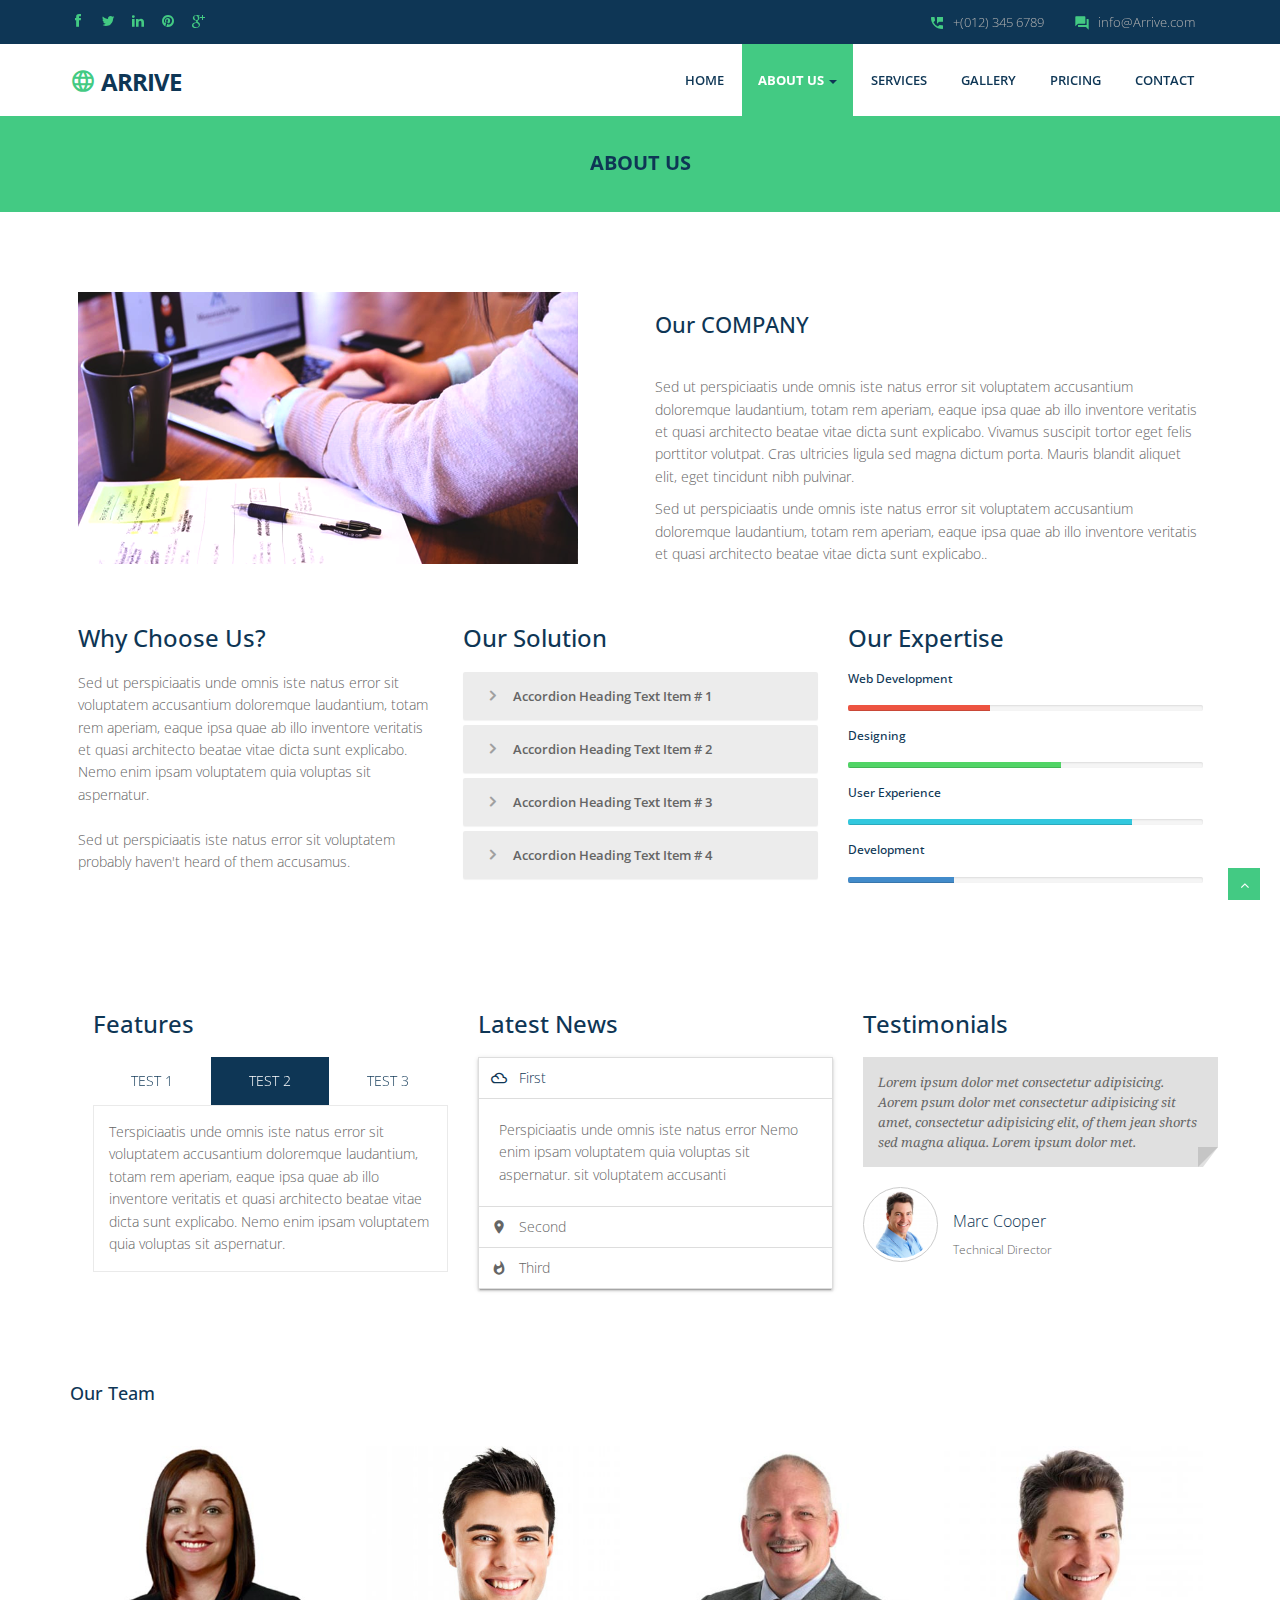
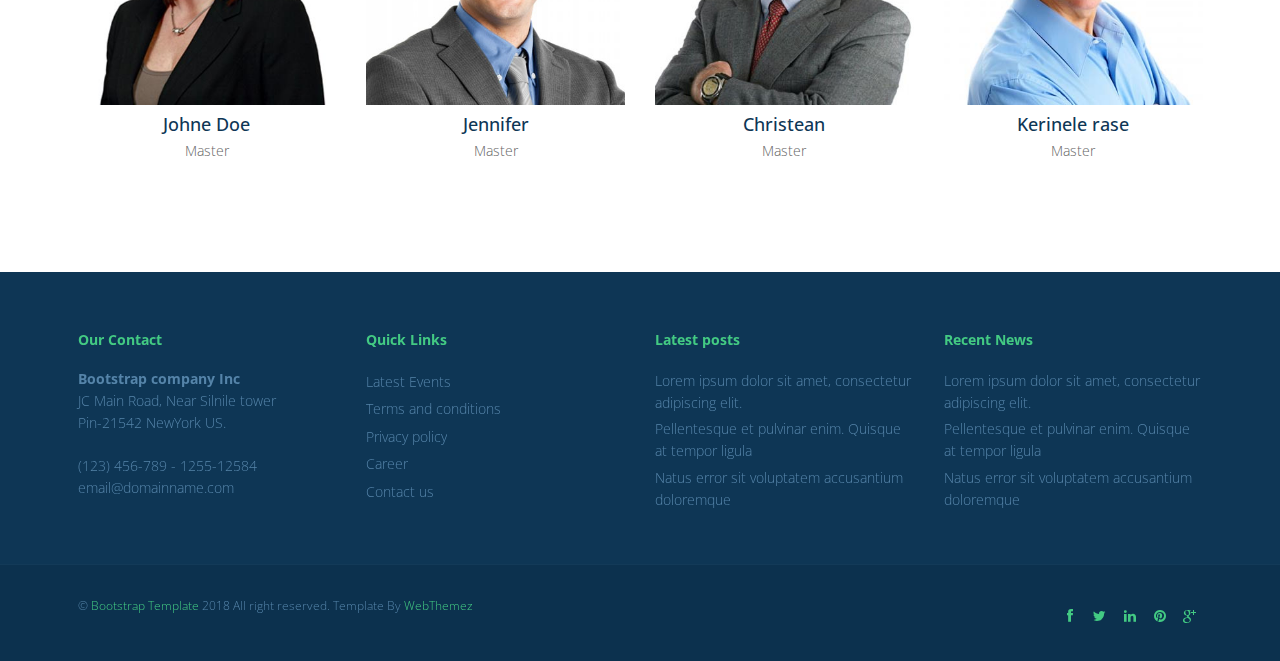
==== about.html @ bd705f35 "template as is" ====
<!DOCTYPE html>
<html lang="en">
<head>
<meta charset="utf-8">
<title>Arrive Multi purpose Bootstrap Template</title>
<meta name="viewport" content="width=device-width, initial-scale=1.0" />
<meta name="description" content="" />
<meta name="author" content="http://webthemez.com" />
<!-- css --> 
<link href="https://fonts.googleapis.com/icon?family=Material+Icons" rel="stylesheet">
<link rel="stylesheet" href="materialize/css/materialize.min.css" media="screen,projection" />
<link href="css/bootstrap.min.css" rel="stylesheet" />
<link href="css/fancybox/jquery.fancybox.css" rel="stylesheet"> 
<link href="css/flexslider.css" rel="stylesheet" /> 
<link href="css/style.css" rel="stylesheet" />
 
<!-- HTML5 shim, for IE6-8 support of HTML5 elements -->
<!--[if lt IE 9]>
      <script src="http://html5shim.googlecode.com/svn/trunk/html5.js"></script>
    <![endif]-->

</head>
<body>
<div id="wrapper"> 
	<header class="topbar">
		<div class="container">
			<div class="row">
				<!-- social icon-->
				<div class="col-sm-3">
				   <ul class="social-network">
					<li><a class="waves-effect waves-dark" href="#"><i class="fa fa-facebook"></i></a></li>
					<li><a class="waves-effect waves-dark" href="#"><i class="fa fa-twitter"></i></a></li>
					<li><a class="waves-effect waves-dark" href="#"><i class="fa fa-linkedin"></i></a></li>
					<li><a class="waves-effect waves-dark" href="#"><i class="fa fa-pinterest"></i></a></li>
					<li><a class="waves-effect waves-dark" href="#"><i class="fa fa-google-plus"></i></a></li>
				</ul>
				</div>
				<div class="col-sm-9">
					<div class="row">
						<ul class="info"> 
							<li><i class="icon-info-blocks material-icons">question_answer</i><span>info@Arrive.com</span></li>
							<li><i class="icon-info-blocks material-icons">perm_phone_msg</i><span>+(012) 345 6789</span></li>
						</ul>
						<div class="clr"></div>
					</div>
				</div>
				<!-- info -->

			</div>
		</div>
	</header>

	<!-- start header -->
		<header>
        <div class="navbar navbar-default navbar-static-top">
            <div class="container">
                <div class="navbar-header">
                    <button type="button" class="navbar-toggle" data-toggle="collapse" data-target=".navbar-collapse">
                        <span class="icon-bar"></span>
                        <span class="icon-bar"></span>
                        <span class="icon-bar"></span>
                    </button>
                  <a class="navbar-brand" href="index.html"><i class="icon-info-blocks material-icons">language</i>Arrive</a>
                </div>
                <div class="navbar-collapse collapse ">
                    <ul class="nav navbar-nav">
                        <li><a class="waves-effect waves-dark" href="index.html">Home</a></li> 
							 <li class="dropdown active">
                        <a href="#" data-toggle="dropdown" class="dropdown-toggle waves-effect waves-dark">About Us <b class="caret"></b></a>
                        <ul class="dropdown-menu">
                            <li><a class="waves-effect waves-dark" href="about.html">Company</a></li>
                            <li><a class="waves-effect waves-dark" href="#">Our Team</a></li>
                            <li><a class="waves-effect waves-dark" href="#">News</a></li> 
                            <li><a class="waves-effect waves-dark" href="#">Investors</a></li>
                        </ul>
                    </li> 
						<li><a class="waves-effect waves-dark" href="services.html">Services</a></li>
                        <li><a class="waves-effect waves-dark" href="portfolio.html">Gallery</a></li>
                        <li><a class="waves-effect waves-dark" href="pricing.html">Pricing</a></li>
                        <li><a class="waves-effect waves-dark" href="contact.html">Contact</a></li>
                    </ul>
                </div>
            </div>
        </div>
	</header><!-- end header -->
	<section id="inner-headline">
	<div class="container">
		<div class="row">
			<div class="col-lg-12">
				<h2 class="pageTitle">About Us</h2>
			</div>
		</div>
	</div>
	</section>
	<section id="content">
	<section class="section-padding">
		<div class="container">
			<div class="row showcase-section">
				<div class="col-md-6">
					<img src="img/dev1.png" alt="showcase image">
				</div>
				<div class="col-md-6">
					<div class="about-text">
						<h3>Our <span class="color">Company</span></h3>
						<p>Sed ut perspiciaatis unde omnis iste natus error sit voluptatem accusantium doloremque laudantium, totam rem aperiam, eaque ipsa quae ab illo inventore veritatis et quasi architecto beatae vitae dicta sunt explicabo. Vivamus suscipit tortor eget felis porttitor volutpat. Cras ultricies ligula sed magna dictum porta. Mauris blandit aliquet elit, eget tincidunt nibh pulvinar.</p>
						 <p>Sed ut perspiciaatis unde omnis iste natus error sit voluptatem accusantium doloremque laudantium, totam rem aperiam, eaque ipsa quae ab illo inventore veritatis et quasi architecto beatae vitae dicta sunt explicabo..</p>
					</div>
				</div>
			</div>
		</div>
	</section>
	<div class="container">
					
					<div class="about">
				
						
						<div class="row">
							<div class="col-md-4">
								<!-- Heading and para -->
								<div class="block-heading-two">
									<h3><span>Why Choose Us?</span></h3>
								</div>
								<p>Sed ut perspiciaatis unde omnis iste natus error sit voluptatem accusantium doloremque laudantium, totam rem aperiam, eaque ipsa quae ab illo inventore veritatis et quasi architecto beatae vitae dicta sunt explicabo. Nemo enim ipsam voluptatem quia voluptas sit aspernatur. <br/><br/>Sed ut perspiciaatis iste natus error sit voluptatem probably haven't heard of them accusamus.</p>
							</div>
							<div class="col-md-4">
								<div class="block-heading-two">
									<h3><span>Our Solution</span></h3>
								</div>		
								<!-- Accordion starts -->
								<div class="panel-group" id="accordion-alt3">
								 <!-- Panel. Use "panel-XXX" class for different colors. Replace "XXX" with color. -->
								  <div class="panel">	
									<!-- Panel heading -->
									 <div class="panel-heading">
										<h4 class="panel-title">
										  <a data-toggle="collapse" data-parent="#accordion-alt3" href="#collapseOne-alt3">
											<i class="fa fa-angle-right"></i> Accordion Heading Text Item # 1
										  </a>
										</h4>
									 </div>
									 <div id="collapseOne-alt3" class="panel-collapse collapse">
										<!-- Panel body -->
										<div class="panel-body">
										  Sed ut perspiciaatis unde omnis iste natus error sit voluptatem accusantium doloremque laudantium, totam rem aperiam, eaque ipsa quae ab illo inventore veritatis et quasi architecto beatae vitae dicta sunt explicabo. Nemo enim ipsam voluptatem quia voluptas
										</div>
									 </div>
								  </div>
								  <div class="panel">
									 <div class="panel-heading">
										<h4 class="panel-title">
										  <a data-toggle="collapse" data-parent="#accordion-alt3" href="#collapseTwo-alt3">
											<i class="fa fa-angle-right"></i> Accordion Heading Text Item # 2
										  </a>
										</h4>
									 </div>
									 <div id="collapseTwo-alt3" class="panel-collapse collapse">
										<div class="panel-body">
										  Sed ut perspiciaatis unde omnis iste natus error sit voluptatem accusantium doloremque laudantium, totam rem aperiam, eaque ipsa quae ab illo inventore veritatis et quasi architecto beatae vitae dicta sunt explicabo. Nemo enim ipsam voluptatem quia voluptas
										</div>
									 </div>
								  </div>
								  <div class="panel">
									 <div class="panel-heading">
										<h4 class="panel-title">
										  <a data-toggle="collapse" data-parent="#accordion-alt3" href="#collapseThree-alt3">
											<i class="fa fa-angle-right"></i> Accordion Heading Text Item # 3
										  </a>
										</h4>
									 </div>
									 <div id="collapseThree-alt3" class="panel-collapse collapse">
										<div class="panel-body">
										  Sed ut perspiciaatis unde omnis iste natus error sit voluptatem accusantium doloremque laudantium, totam rem aperiam, eaque ipsa quae ab illo inventore veritatis et quasi architecto beatae vitae dicta sunt explicabo. Nemo enim ipsam voluptatem quia voluptas
										</div>
									 </div>
								  </div>
								  <div class="panel">
									 <div class="panel-heading">
										<h4 class="panel-title">
										  <a data-toggle="collapse" data-parent="#accordion-alt3" href="#collapseFour-alt3">
											<i class="fa fa-angle-right"></i> Accordion Heading Text Item # 4
										  </a>
										</h4>
									 </div>
									 <div id="collapseFour-alt3" class="panel-collapse collapse">
										<div class="panel-body">
										  Sed ut perspiciaatis unde omnis iste natus error sit voluptatem accusantium doloremque laudantium, totam rem aperiam, eaque ipsa quae ab illo inventore veritatis et quasi architecto beatae vitae dicta sunt explicabo. Nemo enim ipsam voluptatem quia voluptas
										</div>
									 </div>
								  </div>
								</div>
								<!-- Accordion ends -->
								
							</div>
							
							<div class="col-md-4">
								<div class="block-heading-two">
									<h3><span>Our Expertise</span></h3>
								</div>								
								<h6>Web Development</h6>
								<div class="progress pb-sm">
								  <!-- White color (progress-bar-white) -->
								  <div class="progress-bar progress-bar-red" role="progressbar" aria-valuenow="40" aria-valuemin="0" aria-valuemax="100" style="width: 40%">
									 <span class="sr-only">40% Complete (success)</span>
								  </div>
								</div>
								<h6>Designing</h6>
								<div class="progress pb-sm">
								  <div class="progress-bar progress-bar-green" role="progressbar" aria-valuenow="60" aria-valuemin="0" aria-valuemax="100" style="width: 60%">
									 <span class="sr-only">40% Complete (success)</span>
								  </div>
								</div>
								<h6>User Experience</h6>
								<div class="progress pb-sm">
								  <div class="progress-bar progress-bar-lblue" role="progressbar" aria-valuenow="80" aria-valuemin="0" aria-valuemax="100" style="width: 80%">
									 <span class="sr-only">40% Complete (success)</span>
								  </div>
								</div>
								<h6>Development</h6>
								<div class="progress pb-sm">
								  <div class="progress-bar progress-bar-yellow" role="progressbar" aria-valuenow="30" aria-valuemin="0" aria-valuemax="100" style="width: 30%">
									 <span class="sr-only">40% Complete (success)</span>
								  </div>
								</div>
							</div>
							
						</div>
						
						 		
<div class="about home-about">
<div class="container">

<div class="row">
	<div class="col-md-4"> 
	<div class="block-heading-two">
			<h3><span>Features</span></h3>
		</div>	
	<div class="tab-section">
		<div class="s12">
		<ul class="tabs">
		<li class="tab col s4"><a href="#test1" class="waves-effect waves-dark">Test 1</a></li>
		<li class="tab col s4"><a class="waves-effect waves-dark active" href="#test2">Test 2</a></li>
		<li class="tab col s4"><a href="#test3" class="waves-effect waves-dark">Test 3</a></li> 
		</ul>
		</div>
		<div id="test1" class="col s12 container">Ande omnis iste natus error sit voluptatem accusantium doloremque laudantium, totam rem aperiam, eaque ipsa quae ab illo inventore veritatis et quasi architecto beatae vitae dicta sunt explicabo. Nemo enim ipsam voluptatem quia voluptas sit aspernatur. </div>
		<div id="test2" class="col s12 container">Terspiciaatis unde omnis iste natus error sit voluptatem accusantium doloremque laudantium, totam rem aperiam, eaque ipsa quae ab illo inventore veritatis et quasi architecto beatae vitae dicta sunt explicabo. Nemo enim ipsam voluptatem quia voluptas sit aspernatur. </div>
		<div id="test3" class="col s12 container">Perspiciaatis unde omnis iste natus error sit voluptatem accusantium doloremque laudantium, totam rem aperiam, eaque ipsa quae ab illo inventore veritatis et quasi architecto beatae vitae dicta sunt explicabo. Nemo enim ipsam voluptatem quia voluptas sit aspernatur. </div> 
		</div>
	</div>
	<div class="col-md-4">
		<div class="block-heading-two">
			<h3><span>Latest News</span></h3>
		</div>		
		<!-- Accordion starts -->
	  <ul class="collapsible" id="accordionSection" data-collapsible="accordion">
		<li>
		  <div class="collapsible-header active"><i class="material-icons">filter_drama</i>First</div>
		  <div class="collapsible-body"><p>Perspiciaatis unde omnis iste natus error Nemo enim ipsam voluptatem quia voluptas sit aspernatur. sit voluptatem accusanti</p></div>
		</li>
		<li>
		  <div class="collapsible-header"><i class="material-icons">place</i>Second</div>
		  <div class="collapsible-body"><p>Nemo enim ipsam voluptatem quia voluptas sit aspernatur. Perspiciaatis unde omnis iste natus error sit voluptatem accusanti</p></div>
		</li>
		<li>
		  <div class="collapsible-header"><i class="material-icons">whatshot</i>Third</div>
		  <div class="collapsible-body"><p>Perspiciaatis Nemo enim ipsam voluptatem quia voluptas sit aspernatur. unde omnis iste natus error sit voluptatem accusanti</p></div>
		</li>
	  </ul>
								 <!-- Accordion ends -->
		
	</div>
	
	<div class="col-md-4">
		<div class="block-heading-two">
			<h3><span>Testimonials</span></h3>
		</div>	
			 <div class="testimonials">
				<div class="active item">
				  <blockquote><p>Lorem ipsum dolor met consectetur adipisicing. Aorem psum dolor met consectetur adipisicing sit amet, consectetur adipisicing elit, of them jean shorts sed magna aliqua. Lorem ipsum dolor met.</p></blockquote>
				  <div class="carousel-info">
					<img alt="" src="img/team4.jpg" class="pull-left">
					<div class="pull-left">
					  <span class="testimonials-name">Marc Cooper</span>
					  <span class="testimonials-post">Technical Director</span>
					</div>
				  </div>
				</div>
			</div>
	</div>
	
</div>
						
<br> 
</div> 
</div>
						
						 
						<br>
						<!-- Our Team starts -->
				
						<!-- Heading -->
						<div class="block-heading-six">
							<h4 class="bg-color">Our Team</h4>
						</div>
						<br>
						
						<!-- Our team starts -->
						
						<div class="team-six">
							<div class="row">
								<div class="col-md-3 col-sm-6">
									<!-- Team Member -->
									<div class="team-member">
										<!-- Image -->
										<img class="img-responsive" src="img/team1.jpg" alt="">
										<!-- Name -->
										<h4>Johne Doe</h4>
										<span class="deg">Master</span> 
									</div>
								</div>
								<div class="col-md-3 col-sm-6">
									<!-- Team Member -->
									<div class="team-member">
										<!-- Image -->
										<img class="img-responsive" src="img/team2.jpg" alt="">
										<!-- Name -->
										<h4>Jennifer</h4>
										<span class="deg">Master</span> 
									</div>
								</div>
								<div class="col-md-3 col-sm-6">
									<!-- Team Member -->
									<div class="team-member">
										<!-- Image -->
										<img class="img-responsive" src="img/team3.jpg" alt="">
										<!-- Name -->
										<h4>Christean</h4>
										<span class="deg">Master</span> 
									</div>
								</div>
								<div class="col-md-3 col-sm-6">
									<!-- Team Member -->
									<div class="team-member">
										<!-- Image -->
										<img class="img-responsive" src="img/team4.jpg" alt="">
										<!-- Name -->
										<h4>Kerinele rase</h4>
										<span class="deg">Master</span> 
									</div>
								</div>
							</div>
						</div>
						
						<!-- Our team ends -->
					  
						
					</div>
									
				</div>
	</section>
	<footer>
	<div class="container">
		<div class="row">
			<div class="col-sm-3">
				<div class="widget">
					<h5 class="widgetheading">Our Contact</h5>
					<address>
					<strong>Bootstrap company Inc</strong><br>
					JC Main Road, Near Silnile tower<br>
					 Pin-21542 NewYork US.</address>
					<p>
						<i class="icon-phone"></i> (123) 456-789 - 1255-12584 <br>
						<i class="icon-envelope-alt"></i> email@domainname.com
					</p>
				</div>
			</div>
			<div class="col-sm-3">
				<div class="widget">
					<h5 class="widgetheading">Quick Links</h5>
					<ul class="link-list">
						<li><a class="waves-effect waves-dark" href="#">Latest Events</a></li>
						<li><a class="waves-effect waves-dark" href="#">Terms and conditions</a></li>
						<li><a class="waves-effect waves-dark" href="#">Privacy policy</a></li>
						<li><a class="waves-effect waves-dark" href="#">Career</a></li>
						<li><a class="waves-effect waves-dark" href="#">Contact us</a></li>
					</ul>
				</div>
			</div>
			<div class="col-sm-3">
				<div class="widget">
					<h5 class="widgetheading">Latest posts</h5>
					<ul class="link-list">
						<li><a class="waves-effect waves-dark" href="#">Lorem ipsum dolor sit amet, consectetur adipiscing elit.</a></li>
						<li><a class="waves-effect waves-dark" href="#">Pellentesque et pulvinar enim. Quisque at tempor ligula</a></li>
						<li><a class="waves-effect waves-dark" href="#">Natus error sit voluptatem accusantium doloremque</a></li>
					</ul>
				</div>
			</div>
			<div class="col-sm-3">
					<div class="widget">
					<h5 class="widgetheading">Recent News</h5>
					<ul class="link-list">
						<li><a class="waves-effect waves-dark" href="#">Lorem ipsum dolor sit amet, consectetur adipiscing elit.</a></li>
						<li><a class="waves-effect waves-dark" href="#">Pellentesque et pulvinar enim. Quisque at tempor ligula</a></li>
						<li><a class="waves-effect waves-dark" href="#">Natus error sit voluptatem accusantium doloremque</a></li>
					</ul>
				</div>
			</div>
		</div>
	</div>
	<div id="sub-footer">
		<div class="container">
			<div class="row">
				<div class="col-lg-6">
					<div class="copyright">
						<p>
							<span>&copy; <a href="https://webthemez.com/free-bootstrap-templates/" target="_blank">Bootstrap Template</a> 2018 All right reserved. Template By </span><a href="https://webthemez.com/tag/free" target="_blank">WebThemez</a>
						</p>
					</div>
				</div>
				<div class="col-lg-6">
					<ul class="social-network">
						<li><a class="waves-effect waves-dark" href="#" data-placement="top" title="Facebook"><i class="fa fa-facebook"></i></a></li>
						<li><a class="waves-effect waves-dark" href="#" data-placement="top" title="Twitter"><i class="fa fa-twitter"></i></a></li>
						<li><a class="waves-effect waves-dark" href="#" data-placement="top" title="Linkedin"><i class="fa fa-linkedin"></i></a></li>
						<li><a class="waves-effect waves-dark" href="#" data-placement="top" title="Pinterest"><i class="fa fa-pinterest"></i></a></li>
						<li><a class="waves-effect waves-dark" href="#" data-placement="top" title="Google plus"><i class="fa fa-google-plus"></i></a></li>
					</ul>
				</div>
			</div>
		</div>
	</div>
	</footer>
</div>
<a href="#" class="scrollup waves-effect waves-dark"><i class="fa fa-angle-up active"></i></a>
<!-- javascript
    ================================================== -->
<!-- Placed at the end of the document so the pages load faster -->
<script src="js/jquery.js"></script>
<script src="js/jquery.easing.1.3.js"></script>
<script src="materialize/js/materialize.min.js"></script>
<script src="js/bootstrap.min.js"></script>
<script src="js/jquery.fancybox.pack.js"></script>
<script src="js/jquery.fancybox-media.js"></script>  
<script src="js/jquery.flexslider.js"></script>
<script src="js/animate.js"></script>
<!-- Vendor Scripts -->
<script src="js/modernizr.custom.js"></script>
<script src="js/jquery.isotope.min.js"></script>
<script src="js/jquery.magnific-popup.min.js"></script>
<script src="js/animate.js"></script> 
<script src="js/custom.js"></script>
</body>
</html>
---- css/style.css ----
/*
Author URI: http://webthemez.com/
Note: Licence under Creative Commons Attribution 3.0  
-------------------------------------------------------*/

@import url('http://fonts.googleapis.com/css?family=Noto+Serif:400,400italic,700|Open+Sans:400,600,700'); 
@import url('font-awesome.css');  
@import url('animate.css');

body {
	font-family:'Open Sans', Arial, sans-serif;
	font-weight:300;
	line-height:1.6em;
	color:#656565;
	font-size: 1.4em;
	background: #f5f5f5;
}
a {
    color: #43ca83;
    text-decoration: none;
}
a:active {
	outline:0;
}

.clear {
	clear:both;
}

h1,h2{
	font-weight: 600;
	line-height:1.1em;
	color: #252525;
	margin-bottom: 20px;
	text-transform: uppercase;
}
h3, h4, h5, h6 {
	line-height:1.1em;
	color: #0e3655;
	margin-bottom: 20px;
}
input, button, select, textarea { 
    border-radius: 0px !important;
}
.timetable{background: #2ab975;padding: 5px 23px;}
.timetable hr{
	color:#fff;
	padding-top: 29px;
	margin-bottom: 20px !important;
}
.timetable dl{
	color:#fff; 
}
.timetable dt{
	color:#fff;
}
.timetable dd{
	color:#fff;
}
#wrapper{
	width:100%;
	margin:0;
	padding:0;
}
ul.withArrow{
	
}
ul.withArrow li{
	
}
ul.withArrow li span{
	
margin-right: 10px;
	
font-weight: 700;
	
color: #43ca83;
	
border: 1px solid;
	
padding: 4px 8px;
	
font-size: 11px;
	
border-radius: 50%;
	
height: 20px;
	
width: 20px;
}
.line{
	width: 20%;
	height: 2px;
	background: #43ca83;
	margin: 0 auto;
	margin-bottom: 20px;
}
.widget {
    color: #5584a9;
}
.row,.row-fluid {
	margin-bottom:30px;
}

.row .row,.row-fluid .row-fluid{
	margin-bottom:30px;
}

.row.nomargin,.row-fluid.nomargin {
	margin-bottom:0;
}
.about-image img {
    width: 100%;
}
img.img-polaroid {
	margin:0 0 20px 0;
}
.img-box {
	max-width:100%;
}
.navbar-default .navbar-toggle {
    border-color: #ddd;
    margin-top: 16px;
}
/*  Header
==================================== */
.topbar{
	background-color: #0e3655;
	padding: 0;
	/* color:#fff; */
}
.topbar .container .row {
    margin: 0;
	padding:0;
}
.topbar .container .row .col-md-12 { 
	padding:0;
}
.topbar p{
	margin:0;
	display:inline-block;
	font-size: 13px;
	color: #f1f6ff;
}
.topbar p > i{
	margin-right:5px;
}
.topbar p:last-child{
	text-align:right;
} 
header .navbar {
    margin-bottom: 0;
}
.topbar li.topbar {
    display: inline;
    padding-right: 18px;
    line-height: 52px;
    transition: all .3s linear;
}

.topbar li.topbar:hover {
    color: #1bbde8;
}

.topbar ul.info i {
    color: #43ca83;
    font-size: 16px;
    font-style: normal;
    margin-right: 8px;
    display: inline-block;
    position: relative;
    top: 4px;
}

.topbar ul.info span {
    /* line-height: 42px; */
    /* display: inline-block; */
}

.topbar ul.info li {
    float: right;
    padding-left: 30px;
    color: #b0b0b0;
    font-size: 13px;
    line-height: 44px;
}

.topbar ul.info i span {
    color: #aaa;
    font-size: 13px;
    font-family: "Rpboto", sans-serif;
    font-weight: 400;
    line-height: 50px;
    padding-left: 18px;
}
.navbar-default {
    border: none;
}

.navbar-brand {
    color: #222;
    text-transform: uppercase;
    font-size: 24px;
    font-weight: 700;
    line-height: 1em;
    letter-spacing: -1px;
    margin-top: 21px;
    padding: 0 0 0 15px;
}
.navbar-default .navbar-brand{color: #0e3655 !important;font-size: 24px;text-transform: uppercase;}

header .navbar-collapse  ul.navbar-nav {
    float: right;
    margin-right: 0;
}
header .navbar {min-height: 70px;padding: 18px 0;background: #ffffff;}
.home-page header .navbar-default{
    background: #fff;
    /* position: absolute; */
    width: 100%;
}

header .nav li a:hover,
header .nav li a:focus,
header .nav li.active a,
header .nav li.active a:hover,
header .nav li a.dropdown-toggle:hover,
header .nav li a.dropdown-toggle:focus,
header .nav li.active ul.dropdown-menu li a:hover,
header .nav li.active ul.dropdown-menu li.active a{
    -webkit-transition: all .3s ease;
    -moz-transition: all .3s ease;
    -ms-transition: all .3s ease;
    -o-transition: all .3s ease;
    transition: all .3s ease;
}


header .navbar-default .navbar-nav > .open > a,
header .navbar-default .navbar-nav > .open > a:hover,
header .navbar-default .navbar-nav > .open > a:focus {
    -webkit-transition: all .3s ease;
    -moz-transition: all .3s ease;
    -ms-transition: all .3s ease;
    -o-transition: all .3s ease;
    transition: all .3s ease;
}


header .navbar {
    min-height: 62px;
    padding: 0;
}

header .navbar-nav > li  {
    padding-bottom: 12px;
    padding-top: 12px;
    padding: 0 !important;
}

header  .navbar-nav > li > a {
    /* padding-bottom: 6px; */
    /* padding-top: 5px; */
    margin-left: 2px;
    line-height: 40px;
    font-weight: 700;
    -webkit-transition: all .3s ease;
    -moz-transition: all .3s ease;
    -ms-transition: all .3s ease;
    -o-transition: all .3s ease;
    transition: all .3s ease;
}

.services{
	
}
.dishes h2{color: #ffffff;}
.dishes{
	background: #0e3655;
	padding: 80px 0;
	color: #fff;
}
.dropdown-menu li a:hover {
    color: #fff !important;
    background: #0e3655 !important;
}

header .nav .caret {
    border-bottom-color: #0e3655;
    border-top-color: #0e3655;
}
.navbar-default .navbar-nav > .active > a,
.navbar-default .navbar-nav > .active > a:hover,
.navbar-default .navbar-nav > .active > a:focus {
  background-color: #fff;
}
.navbar-default .navbar-nav > .open > a,
.navbar-default .navbar-nav > .open > a:hover,
.navbar-default .navbar-nav > .open > a:focus {
  background-color:  #fff;
}	
	

.dropdown-menu  {
    box-shadow: none;
    border-radius: 0;
	border: none;
}

.dropdown-menu li:last-child  {
	padding-bottom: 0 !important;
	margin-bottom: 0;
}

header .nav li .dropdown-menu  {
   padding: 0;
}

header .nav li .dropdown-menu li a {
   line-height: 28px;
   padding: 3px 12px;
}

/* --- menu --- */
.flex-caption p {
    line-height: 22px;
    font-weight: 300;
    color: #ffffff;
    text-transform: capitalize;
}
header .navigation {
	float:right;
}

header ul.nav li {
	border:none;
	margin:0;
}

header ul.nav li a {
	font-size: 13px;
	border:none;
	font-weight: 600;
	text-transform:uppercase;
}

header ul.nav li ul li a {	
	font-size:12px;
	border:none;
	font-weight:300;
	text-transform:uppercase;
}


.navbar .nav > li > a {
  color: #0e3655;
  text-shadow: none;
  border: 1px solid rgba(255, 255, 255, 0) !important;
}

.navbar .nav a:hover {
	background:none;
	color: #2e8eda;
}

.navbar .nav > .active > a,.navbar .nav > .active > a:hover {
	background:none;
	font-weight:700;
}

.navbar .nav > .active > a:active,.navbar .nav > .active > a:focus {
	background:none;
	outline:0;
	font-weight:700;
}

.navbar .nav li .dropdown-menu {
	z-index:2000;
}

header ul.nav li ul {
	margin-top:1px;
}
header ul.nav li ul li ul {
	margin:1px 0 0 1px;
}
.dropdown-menu .dropdown i {
	position:absolute;
	right:0;
	margin-top:3px;
	padding-left:20px;
}

.navbar .nav > li > .dropdown-menu:before {
  display: inline-block;
  border-right: none;
  border-bottom: none;
  border-left: none;
  border-bottom-color: none;
  content:none;
}
.navbar-default .navbar-nav>.active>a, .navbar-default .navbar-nav>.active>a:hover, .navbar-default .navbar-nav>.active>a:focus {color: #ffffff;background: #43ca83;border-radius: 0;}
.navbar-default .navbar-nav>li>a:hover, .navbar-default .navbar-nav>li>a:focus {
  color: #0e3655;
  background-color: transparent;
}

ul.nav li.dropdown a {
	z-index:1000;
	display:block;
}

 select.selectmenu {
	display:none;
}
.pageTitle{color: #fff;margin: 30px 0 3px;display: inline-block;font-size: 20px;}
 
#banner{
	width: 100%;
	background:#000;
	position:relative;
	margin:0;
	padding:0;
}

/*  Sliders
==================================== */
/* --- flexslider --- */
#main-slider:before {content: '';width: 100%;height: 100%;/* background: rgb(123, 179, 244); */z-index: 1;position: absolute;background: rgba(67, 202, 131, 0.85);}
.flex-direction-nav a{
display:none;
}
.flexslider {
	padding:0;  
	background: #fff; 
	position: relative; 
	zoom: 1;
}
.flex-direction-nav .flex-prev{
left:0px; 
}
.flex-direction-nav .flex-next{ 
right:0px;
}
.flex-caption {zoom: 1;bottom: 198px;background-color: transparent;color: #fff;margin: 0;padding: 2px 25px 0px 30px;/* position: absolute; */left: 0;text-align: center;margin: 0 auto;right: 0px;display: inline-block;bottom: 10%;width: 77%;right: 0 !important;border-radius: 15px 15px 0 0;text-align: left;}
.flex-caption h3 {color: #ffffff;letter-spacing: 0px;margin-bottom: 8px;text-transform: uppercase;font-size: 80px;font-weight: 700;}
.flex-caption p {margin: 12px 0 18px 4px;font-size: 24px;font-weight: 400;}
.skill-home{
margin-bottom:50px;
}
.c1{
border: #ed5441 1px solid;
background:#ed5441;
}
.c2{
border: #24c4db 1px solid;
background:#24c4db;
}
.c3{
border: #1891EC 1px solid;
background:#1891EC;
}
.c4{
border: #609cec 1px solid;
background:#609cec;
}
.skill-home .icons {padding: 38px;width: 94px;height: 94px;color: #fff;font-size: 42px;font-size: 38px;text-align: center;-ms-border-radius: 50%;-moz-border-radius: 50%;-webkit-border-radius: 50%;border-radius: 0;display: inline-table;border: 4px solid #efefef;color: #ff5722;background: transparent;border-radius: 50%;background: #ffffff;}
.skill-home h2 {
padding-top: 20px;
font-size: 36px;
font-weight: 700;
} 
.testimonial-solid {
padding: 50px 0 60px 0;
margin: 0 0 0 0;
background: #FFFFFF;
text-align: center;
}
.testi-icon-area {
text-align: center;
position: absolute;
top: -84px;
margin: 0 auto; 
width: 100%;
}
.testi-icon-area .quote {
padding: 15px 0 0 0;
margin: 0 0 0 0;
background: #ffffff;
text-align: center;
color: #1891EC;
display: inline-table;
width: 70px;
height: 70px;
-ms-border-radius: 50%;
-moz-border-radius: 50%;
-webkit-border-radius: 50%;
border-radius: 50%;
font-size: 42px; 
border: 1px solid #1891EC;
display: none;
}

.testi-icon-area .carousel-inner { 
margin: 20px 0;
}
.carousel-indicators {
bottom: -30px;
}
.text-center img {
margin: auto;
}
.aboutUs{
padding:40px 0;
background: #F2F2F2;
}
img.img-center {
margin: 0 auto;
display: block;
max-width: 100%;
}
.home-about{
	padding: 60px 0 0px;
}
.home-about hr{
	padding:0;
	margin:0;
}
.home-about .info-box{
	
}
/* Testimonial
----------------------------------*/
.testimonial-area {
padding: 0 0 0 0;
margin:0;
background: url(../img/low-poly01.jpg) fixed center center;
background-size: cover;
-webkit-background-size: cover;
-moz-background-size: cover;
-ms-background-size: cover;
}
.testimonial-solid p {
color: #000000;
font-size: 16px;
line-height: 30px;
font-style: italic;
} 
section.hero-text {
	background: #F4783B;
	padding:50px 0 50px 0;
	color: #fff;
}
section.hero-text h1{ 
	color: #fff;
}

/* Clients
------------------------------------ */
#clients {
  padding: 60px 0;
  }
  #clients .client .img {
    height: 76px;
    width: 138px;
    cursor: pointer;
    -webkit-transition: box-shadow .1s linear;
    -moz-transition: box-shadow .1s linear;
    transition: box-shadow .1s linear; }
    #clients .client .img:hover {
      cursor: pointer;
      /*box-shadow: 0px 0px 2px 0px rgb(155, 155, 155);*/
      border-radius: 8px; }
  #clients .client .client1 {
    background: url("../img/client1.png") 0 -75px; }
    #clients .client .client1:hover {
      background-position: 1px 0px; }
  #clients .client .client2 {
    background: url("../img/client2.png") 0 -75px; }
    #clients .client .client2:hover {
      background-position: -1px 0px; }
  #clients .client .client3 {
    background: url("../img/client3.png") 0 -76px; }
    #clients .client .client3:hover {
      background-position: 0px 0px; }

.whyWe{
	padding: 80px 0;
}
/* Content
==================================== */

#content {
	position:relative;
	background: #ffffff;
	padding: 80px 0;
}
 
.cta-text {
	text-align: center;
	margin-top:10px;
}


.big-cta .cta {
	margin-top:10px;
}
 
.box {
	width: 100%;
}
.box-gray  {
	background: #f8f8f8;
	padding: 20px 20px 30px;
}
.box-gray  h4,.box-gray  i {
	margin-bottom: 20px;
}
.box-bottom {
	padding: 20px 0;
	text-align: center;
}
.box-bottom a {
	color: #fff;
	font-weight: 700;
}
.box-bottom a:hover {
	color: #eee;
	text-decoration: none;
}


/* Bottom
==================================== */

#bottom {
	background:#fcfcfc;
	padding:50px 0 0;

}
/* twitter */
#twitter-wrapper {
    text-align: center;
    width: 70%;
    margin: 0 auto;
}
#twitter em {
    font-style: normal;
    font-size: 13px;
}

#twitter em.twitterTime a {
	font-weight:600;
}

#twitter ul {
    padding: 0;
	list-style:none;
}
#twitter ul li {
    font-size: 20px;
    line-height: 1.6em;
    font-weight: 300;
    margin-bottom: 20px;
    position: relative;
    word-break: break-word;
}


/* page headline
==================================== */

#inner-headline{background: #43ca83;position: relative;margin: 0;padding: 0;color: white;border-top: 1px solid #43ca83;}


#inner-headline h2.pageTitle{
	color: #0e3655;
	padding: 5px 0;
	display:block;
	text-align: center;
	font-weight: bold;
}

/* --- breadcrumbs --- */
#inner-headline ul.breadcrumb {
	margin:40px 0;
	float:left;
}

#inner-headline ul.breadcrumb li {
	margin-bottom:0;
	padding-bottom:0;
}
#inner-headline ul.breadcrumb li {
	font-size:13px;
	color:#fff;
}

#inner-headline ul.breadcrumb li i{
	color:#dedede;
}

#inner-headline ul.breadcrumb li a {
	color:#fff;
}

ul.breadcrumb li a:hover {
	text-decoration:none;
}

/* Forms
============================= */

/* --- contact form  ---- */
form#contactform input[type="text"] {
  width: 100%;
  border: 1px solid #f5f5f5;
  min-height: 40px;
  padding-left:20px;
  font-size:13px;
  padding-right:20px;
  -webkit-box-sizing: border-box;
     -moz-box-sizing: border-box;
          box-sizing: border-box;

}

form#contactform textarea {
border: 1px solid #f5f5f5;
  width: 100%;
  padding-left:20px;
  padding-top:10px;
  font-size:13px;
  padding-right:20px;
  -webkit-box-sizing: border-box;
     -moz-box-sizing: border-box;
          box-sizing: border-box;

}

form#contactform .validation {
	font-size:11px;
}

#sendmessage {
	border:1px solid #e6e6e6;
	background:#f6f6f6;
	display:none;
	text-align:center;
	padding:15px 12px 15px 65px;
	margin:10px 0;
	font-weight:600;
	margin-bottom:30px;

}

#sendmessage.show,.show  {
	display:block;
}
 
form#commentform input[type="text"] {
  width: 100%;
  min-height: 40px;
  padding-left:20px;
  font-size:13px;
  padding-right:20px;
  -webkit-box-sizing: border-box;
     -moz-box-sizing: border-box;
          box-sizing: border-box;
	-webkit-border-radius: 2px 2px 2px 2px;
		-moz-border-radius: 2px 2px 2px 2px;
			border-radius: 2px 2px 2px 2px;

}

form#commentform textarea {
  width: 100%;
  padding-left:20px;
  padding-top:10px;
  font-size:13px;
  padding-right:20px;
  -webkit-box-sizing: border-box;
     -moz-box-sizing: border-box;
          box-sizing: border-box;
	-webkit-border-radius: 2px 2px 2px 2px;
		-moz-border-radius: 2px 2px 2px 2px;
			border-radius: 2px 2px 2px 2px;
}


/* --- search form --- */
.search{
	float:right;
	margin:35px 0 0;
	padding-bottom:0;
}

#inner-headline form.input-append {
	margin:0;
	padding:0;
}

.about-text h3 {
	font-size: 22px;
	padding-bottom: 20px;
}

.about-text .btn {
	margin-top: 20px;
	//font-size: 15px;
	//text-align: justify;
}

.whyWe img {margin-top: 64px;}

.about-text ul {
	margin-top: 30px;
	padding: 0;
}

.about-text li {
	margin-bottom: 10px;
	//
	font-weight: bold;
	list-style: none;
}

 
.about-text-2 img {
	border: 5px solid #ddd;
	margin-bottom: 20px;
}

.about-text-2 p {
	margin-bottom: 20px;
}

#call-to-action {
	background: url(../images/bg/about.jpg) no-repeat;
	background-attachment: fixed;
	background-position: top center;
	padding: 100px 0;
	color: #fff;
}

.call-to-action h3 {
	font-size: 40px;
	letter-spacing: 15px;
	color: #fff;
	padding-bottom: 30px;
}

.call-to-action p {
	color: #999;
	padding-bottom: 20px;
}

.call-to-action .btn-primary {
	background-color: transparent;
	border-color: #999;
}

.call-to-action .btn-primary:hover {
	background-color: #151515;
	color: #999;
	border-color: #151515;
}

#call-to-action-2 {
	background-color: #efefef;
	padding: 50px 0;
}
#call-to-action-2 h3 {
	color: #05142b;
	font-size: 24px;
	font-weight: 600;
	text-transform: uppercase;
}
#call-to-action-2 p {
	color: #5f5f5f;
	font-size: 15px;
}
#call-to-action-2 .btn-primary {
	border-color: #FFFFFF;
	/* background: transparent; */
	margin-top: 50px;
	color: #fff;
}
section.section-padding.gray-bg {
    background: #ffffff;
    padding: 80px 0;
    color: #484848;
}
 
  #accordion-alt3 .panel-heading h4 {
font-size: 13px;
line-height: 28px;
}
.panel .panel-heading h4 {
font-weight: 400;
}
.panel-title {
margin-top: 0;
margin-bottom: 0;
font-size: 15px;
color: inherit;
}
.panel-group .panel {
margin-bottom: 0;
border-radius: 2px;
}
.panel {margin-bottom: 18px;background-color: #ececec;border: 1px solid #f3f3f3;border-radius: 2px;-webkit-box-shadow: 0 1px 1px rgba(0,0,0,0.05);box-shadow: 0 1px 1px rgba(0,0,0,0.05);}
#accordion-alt3 .panel-heading h4 a i {font-size: 17px;line-height: 18px;width: 18px;height: 18px;margin-right: 8px;color: #A0A0A0;text-align: center;border-radius: 50%;margin-left: 6px;font-weight: bold;}  
.progress.pb-sm {
height: 6px!important;
}
.progress {
box-shadow: inset 0 0 2px rgba(0,0,0,.1);
}
.progress {
overflow: hidden;
height: 18px;
margin-bottom: 18px;
background-color: #f5f5f5;
border-radius: 2px;
-webkit-box-shadow: inset 0 1px 2px rgba(0,0,0,0.1);
box-shadow: inset 0 1px 2px rgba(0,0,0,0.1);
}
.progress .progress-bar.progress-bar-red {
background: #ed5441;
} 
.progress .progress-bar.progress-bar-green {
background: #51d466;
}
.progress .progress-bar.progress-bar-lblue {
background: #32c8de;
}
/* --- portfolio detail --- */
.top-wrapper {
	margin-bottom:20px;
}
.info-blocks {margin-bottom: 15px;/* background: #efefef; */}
.info-blocks i.icon-info-blocks {/* float: left; */color: #ffffff;font-size: 48px;width: 50px;margin-bottom: 15px;text-align: center;background: #46b97c;width: 90px;height: 90px;/* padding-top: 21px; */border: 1px solid #e0e0e0;line-height: 90px;/* width: 100%; */border-radius: 50%;}
.info-blocks .info-blocks-in {padding: 46px 22px;overflow: hidden;border: 1px solid #46b97c;text-align: center;background: #fff;}
.info-blocks .info-blocks-in h3 {color: #202020;font-size: 20px;line-height: 28px;margin:0px;margin-bottom: 8px;font-weight: bold;}
.info-blocks .info-blocks-in p {font-size: 14px;}
.info-blocks .info-blocks-in:hover{
	border: 1px solid #43ca83;
}  
blockquote {
	font-size:16px;
	font-weight:400;
	font-family:'Noto Serif', serif;
	font-style:italic;
	padding-left:0;
	color:#a2a2a2;
	line-height:1.6em;
	border:none;
}

blockquote cite 							{ display:block; font-size:12px; color:#666; margin-top:10px; }
blockquote cite:before 					{ content:"\2014 \0020"; }
blockquote cite a,
blockquote cite a:visited,
blockquote cite a:visited 				{ color:#555; }

/* --- pullquotes --- */

.pullquote-left {
	display:block;
	color:#a2a2a2;
	font-family:'Noto Serif', serif;
	font-size:14px;
	line-height:1.6em;
	padding-left:20px;
}

.pullquote-right {
	display:block;
	color:#a2a2a2;
	font-family:'Noto Serif', serif;
	font-size:14px;
	line-height:1.6em;
	padding-right:20px;
}

/* --- button --- */
.btn{text-align: center;color: #FFFFFF;background: #43ca83;border-color: #43ca83;width: 120px;border-radius: 0;}
.btn-theme {
	color: #fff;
	background: transparent;
	border: 1px solid #fff;
	padding: 12px 30px;
	font-weight: bold;
}
.btn-theme:hover {
	color: #eee;
}

/* --- list style --- */

ul.general {
	list-style:none;
	margin-left:0;
}

ul.link-list{
	margin:0;
	padding:0;
	list-style:none;
}

ul.link-list li{
	margin:0;
	padding:2px 0 2px 0;
	list-style:none;
}
footer{background: #0e3655;}
footer ul.link-list li a{
	color: #5584a9;
}
footer ul.link-list li a:hover {
	color: #43ca83;
}
/* --- Heading style --- */

h4.heading {
	font-weight:700;
}

.heading { margin-bottom: 30px; }

.heading {
	position: relative;
	
}


.widgetheading {
	width:100%;
	padding:0;
	font-weight: bold;
}

#bottom .widgetheading {
	position: relative;
	border-bottom: #e6e6e6 1px solid;
	padding-bottom: 9px;
}

aside .widgetheading {
	position: relative;
	border-bottom: #e9e9e9 1px solid;
	padding-bottom: 9px;
}

footer .widgetheading {
	position: relative;
}

footer .widget .social-network {
	position:relative;
}

.team-member h4{
  text-align: center;
  margin-bottom: 5px;
}
.team-member .deg{
text-align:center;
display:block;
}
#bottom .widget .widgetheading span, aside .widget .widgetheading span, footer .widget .widgetheading span {	
	position: absolute;
	width: 60px;
	height: 1px;
	bottom: -1px;
	right:0;

}
.panel-title>a {
    color: inherit;
    text-decoration: none;
    font-weight: 600;
}
.box-area{padding: 15px;background: #ffffff;margin-top: -21px;border: 2px solid #f3f3f3;}
.box-area h3{font-size: 17px;font-weight: 600;}
/* --- Map --- */
.map{
	position:relative;
	margin-top:-50px;
	margin-bottom:40px;
}

.map iframe{
	width:100%;
	height:450px;
	border:none;
}

.map-grid iframe{
	width:100%;
	height:350px;
	border:none;
	margin:0 0 -5px 0;
	padding:0;
}

 
ul.team-detail{
	margin:-10px 0 0 0;
	padding:0;
	list-style:none;
}

ul.team-detail li{
	border-bottom:1px dotted #e9e9e9;
	margin:0 0 15px 0;
	padding:0 0 15px 0;
	list-style:none;
}

ul.team-detail li label {
	font-size:13px;
}

ul.team-detail li h4, ul.team-detail li label{
	margin-bottom:0;
}

ul.team-detail li ul.social-network {
	border:none;
	margin:0;
	padding:0;
}

ul.team-detail li ul.social-network li {
	border:none;	
	margin:0;
}
ul.team-detail li ul.social-network li i {
	margin:0;
}

 .navbar-brand i {
    color: #43ca83;
    font-size: 26px;
    margin-right: 5px;
    position: relative;
    top: 3px;
}
.pricing-title{
	background:#fff;
	text-align:center;
	padding:10px 0 10px 0;
}

.pricing-title h3{
	font-weight:600;
	margin-bottom:0;
}

.pricing-offer{
	background: #fcfcfc;
	text-align: center;
	padding:40px 0 40px 0;
	font-size:18px;
	border-top:1px solid #e6e6e6;
	border-bottom:1px solid #e6e6e6;
}

.pricing-box.activeItem .pricing-offer{
	color:#fff;
}

.pricing-offer strong{
	font-size:78px;
	line-height:89px;
}

.pricing-offer sup{
	font-size:28px;
}

.pricing-container{
	background: #fff;
	text-align:center;
	font-size:14px;
}

.pricing-container strong{
color:#353535;
}

.pricing-container ul{
	list-style:none;
	padding:0;
	margin:0;
}

.pricing-container ul li{
	border-bottom: 1px solid #CFCFCF;
list-style: none;
padding: 15px 0 15px 0;
margin: 0 0 0 0;
color: #222;
}

.pricing-action{
	margin:0;
	background: #fcfcfc;
	text-align:center;
	padding:20px 0 30px 0;
}

.pricing-wrapp{
	margin:0 auto;
	width:100%;
	background:#fd0000;
}
 .pricing-box-item {border: 1px solid #e6e6e6;background:#fcfcfc;position:relative;margin:0 0 20px 0;padding:0;-webkit-box-shadow: 0 2px 0 rgba(0,0,0,0.03);-moz-box-shadow: 0 2px 0 rgba(0,0,0,0.03);box-shadow: 0 2px 0 rgba(0,0,0,0.03);-webkit-box-sizing: border-box;-moz-box-sizing: border-box;box-sizing: border-box;overflow: hidden;}

.pricing-box-item .pricing-heading {
	background: #ffffff;
	text-align: center;
	padding: 50px 0;
	display:block;
}
.pricing-box-item.activeItem .pricing-heading {
	/* background: #f3f3f3; */
	text-align: center;
	border-bottom:none;
	display:block;
	color:#fff;
}
.pricing-box-item.activeItem .pricing-heading h3 {
	 
color: #fff;
}

.pricing-box-item .pricing-heading h3 strong {
	font-size:28px;
	font-weight:700;
	letter-spacing:-1px;
	color: #05142b;
}
.pricing-box-item .pricing-heading h3 {
	font-size:32px;
	font-weight:300;
	letter-spacing:-1px;
}

.pricing-box-item .pricing-terms {
	text-align: center;
	background: #fff;
	display: block;
	overflow: hidden;
	padding: 11px 0 5px;
	/* border-top: 2px solid #BBBBBB; */
	border-bottom: 2px dotted #CDCDCD;
}

.pricing-box-item .pricing-terms  h6 {
	margin-top: 16px;
	color: #ff5722;
	font-size: 22px;
}

.pricing-box-item .icon .price-circled {
    margin: 10px 10px 10px 0;
    display: inline-block !important;
    text-align: center !important;
    color: #fff;
    width: 68px;
    height: 68px;
	padding:12px;
    font-size: 16px;
	font-weight:700;
    line-height: 68px;
    text-shadow:none;
    cursor: pointer;
    background-color: #888;
    border-radius: 64px;
    -moz-border-radius: 64px;
    -webkit-border-radius: 64px;
}

.pricing-box-item  .pricing-action{
	margin:0;
	text-align:center;
	padding:30px 0 30px 0;
}
.pricing-action .btn{
	background: #ff5722;
	color: #fff;
} 
.menuItem .menu{font-size:20px;font-weight:600;list-style:none;padding:0 0 15px;margin-bottom:20px;display:inline-block;color: #43ca83;}
.menuItem .menu li{padding: 16px 30px 0px;margin-bottom: 0;display:inline-block;width:100%;float:left;background: #ffffff;line-height: 30px;border-left: 2px solid #d6d6d6;border-radius: 0;}
.menuItem .detail{
font-size:13px;
color:#444;
font-weight:normal;
}
.menuItem .price{
font-size:13px;
float:right;
font-weight:600;
}
/* Testimonials */
.testimonials blockquote {
    background: #e0e0e0 none repeat scroll 0 0;
    border: medium none;
    color: #666;
    display: block;
    font-size: 13px;
    line-height: 20px;
    padding: 15px;
    position: relative;
}
.testimonials blockquote::before {
    width: 0; 
    height: 0;
	right: 0;
	bottom: 0;
	content: " "; 
	display: block; 
	position: absolute;
    border-bottom: 20px solid #fff;    
	border-right: 0 solid transparent;
	border-left: 15px solid transparent;
	border-left-style: inset; /*FF fixes*/
	border-bottom-style: inset; /*FF fixes*/
}
.testimonials blockquote::after {
    width: 0;
    height: 0;
    right: 0;
    bottom: 0;
    content: " ";
    display: block;
    position: absolute;
    border-style: solid;
    border-width: 20px 20px 0 0;
    border-color: #c5c5c5 transparent transparent transparent;
}
.testimonials .carousel-info img {
    border: 1px solid #cccccc;
    border-radius: 150px !important;
    height: 75px;
    padding: 3px;
    width: 75px;
}
.testimonials .carousel-info {
    overflow: hidden;
}
.testimonials .carousel-info img {
    margin-right: 15px;
}
.testimonials .carousel-info span {
    display: block;
}
.testimonials span.testimonials-name {
    color: #0e3655;
    font-size: 16px;
    font-weight: 300;
    margin: 23px 0 7px;
}
.testimonials span.testimonials-post {
    color: #656565;
    font-size: 12px;
}
/* ===== Widgets ===== */

/* --- flickr --- */
.widget .flickr_badge {
	width:100%;
}
.widget .flickr_badge img { margin: 0 9px 20px 0; }

footer .widget .flickr_badge {
    width: 100%;
}
footer .widget .flickr_badge img {
    margin: 0 9px 20px 0;
}

.flickr_badge img {
    width: 50px;
    height: 50px;
    float: left;
	margin: 0 9px 20px 0;
}
 
/* --- Recent post widget --- */

.recent-post{
	margin:20px 0 0 0;
	padding:0;
	line-height:18px;
}

.recent-post h5 a:hover {
	text-decoration:none;
}

.recent-post .text h5 a {
	color:#353535;
}

  
footer{
	padding:50px 0 0 0;
	color:#f8f8f8;
}

footer a {
	color: #43ca83;
}

footer a:hover {
	color: #43ca83;
}

footer h1, footer h2, footer h3, footer h4, footer h5, footer h6{
	color: #43ca83;
}

footer address {
	line-height:1.6em;
	color: #5584a9;
}

footer h5 a:hover, footer a:hover {
	text-decoration:none;
}

ul.social-network {
	list-style:none;
	margin: 4px 0 0 -20px;
}

ul.social-network li {
	display:inline;
	/* margin: 0 5px; */
	/* border: 1px solid #2D2D2D; */
	padding: 5px 0 0;
	width: 26px;
	display: inline-block;
	text-align: center;
	height: 32px;
	vertical-align: baseline;
}

#sub-footer{
	text-shadow:none;
	color: #dedede;
	padding:0;
	padding-top:30px;
	margin:20px 0 0 0;
	background: #0c314e;
	border-top: 1px solid #133a58;
}

#sub-footer p{
	margin:0;
	padding:0;
}

#sub-footer span{
	color: #5584a9;
}

.copyright {
	text-align:left;
	font-size:12px;
}

#sub-footer ul.social-network {
	float:right;
}

  

/* scroll to top */
.scrollup{
    position:fixed;
    width:32px;
    height:32px;
    bottom:0px;
    right:20px;
    background: #43ca83;
}

a.scrollup {
	outline:0;
	text-align: center;
}

a.scrollup:hover,a.scrollup:active,a.scrollup:focus {
	opacity:1;
	text-decoration:none;
}
a.scrollup i {
	margin-top: 10px;
	color: #fff;
}
a.scrollup i:hover {
	text-decoration:none;
}



 
.absolute{
	position:absolute;
}

.relative{
	position:relative;
}

.aligncenter{
	text-align:center;
}

.aligncenter span{
	margin-left:0;
}

.floatright {
	float:right;
}

.floatleft {
	float:left;
}

.floatnone {
	float:none;
}

.aligncenter {
	text-align:center;
}
 
img.pull-left, .align-left{
	float:left;
	margin:0 15px 15px 0;
}

.widget img.pull-left {
	float:left;
	margin:0 15px 15px 0;
}

img.pull-right, .align-right {
	float:right;
	margin:0 0 15px 15px;
}

article img.pull-left, article .align-left{
	float:left;
	margin:5px 15px 15px 0;
}

article img.pull-right, article .align-right{
	float:right;
	margin:5px 0 15px 15px;
}
 ============================= */

.clear-marginbot{
	margin-bottom:0;
}

.marginbot10{
	margin-bottom:10px;
}
.marginbot20{
	margin-bottom:20px;
}
.marginbot30{
	margin-bottom:30px;
}
.marginbot40{
	margin-bottom:40px;
}

.clear-margintop{
	margin-top:0;
}

.margintop10{
	margin-top:10px;
}

.margintop20{
	margin-top:20px;
}

.margintop30{
	margin-top:30px;
}

.margintop40{
	margin-top:40px;
}
.flex-control-paging li a {
  width: 18px;
  height: 8px;
  border-radius: 0;
  background: #ffffff;
  text-indent: 50px;
  overflow: hidden;
}
.btn:hover, .btn:focus {
  color: #FFF;
  text-decoration: none;
  background: #37bb75;
  border-color: #37bb75;
}
/*  Media queries 
============================= */

@media (min-width: 768px) and (max-width: 979px) {

	a.detail{
		background:none;
		width:100%;
	}


	
	footer .widget form  input#appendedInputButton {
		  display: block;
		  width: 91%;
		  -webkit-border-radius: 4px 4px 4px 4px;
			 -moz-border-radius: 4px 4px 4px 4px;
				  border-radius: 4px 4px 4px 4px;
	}
	
	footer .widget form  .input-append .btn {
		  display: block;
		  width: 100%;
		  padding-right: 0;
		  padding-left: 0;
		  -webkit-box-sizing: border-box;
			 -moz-box-sizing: border-box;
				  box-sizing: border-box;
				  margin-top:10px;
	}

	ul.related-folio li{
		width:156px;
		margin:0 20px 0 0;
	}	
}

@media (max-width: 767px) {
.navbar-default .navbar-collapse{border-color: none;/* background: #05142b; */}
.navbar-default .navbar-toggle .icon-bar {background-color: #868686;border-radius: 0;}
.navbar-default .navbar-toggle:hover, .navbar-default .navbar-toggle:focus {
background-color: rgba(221, 221, 221, 0);
}
.navbar-default .navbar-collapse, .navbar-default .navbar-form {
border-color: rgba(255, 255, 255, 0.58);
margin-top: 15px;
}
header  .navbar-nav > li > a{
	line-height: inherit;
}
.flex-caption h3{
	font-size:28px;
}
  body {
    padding-right: 0;
    padding-left: 0;
  }
	.navbar-brand {
		margin-top: 18px;
		border-bottom: none;
	}
	.navbar-header {
		/* margin-top: 20px; */
		border-bottom: none;
	}
	
	.navbar-nav {
		border-top: none;
		float: none;
		width: 100%;
	}
.navbar .nav > .active > a, .navbar .nav > .active > a:hover {background: none;font-weight: 700;color: #42c882;}
	header .navbar-nav > li {
padding-bottom: 2px;
padding-top: 3px;
}
	header .nav li .dropdown-menu  {
		margin-top: 0;
	}

	.dropdown-menu {
	  position: absolute;
	  top: 0;
	  left: 40px;
	  z-index: 1000;
	  display: none;
	  float: left;
	  min-width: 160px;
	  padding: 5px 0;
	  margin: 2px 0 0;
	  font-size: 13px;
	  list-style: none;
	  background-color: #fff;
	  background-clip: padding-box;
	  border: 1px solid #f5f5f5;
	  border: 1px solid rgba(0, 0, 0, .15);
	  border-radius: 0;
	  -webkit-box-shadow: 0 6px 12px rgba(0, 0, 0, .175);
			  box-shadow: 0 6px 12px rgba(0, 0, 0, .175);
	}
	

	
	li.active  {
		border: none;
		overflow: hidden;
		/* background: #2e8eda; */
}

	
	.box {
		border-bottom:1px solid #e9e9e9;
		padding-bottom:20px;
	}

	.flexslider .slide-caption {
		width: 90%; 
		padding: 2%; 
		position: absolute; 
		left: 0; 
		bottom: -40px; 
	}


	#inner-headline .breadcrumb {
		float:left;
		clear:both;
		width:100%;
	}

	.breadcrumb > li {
		font-size:13px;
	}

	
	ul.portfolio li article a i.icon-48{
		width:20px;
		height:20px;
		font-size:16px;
		line-height:20px;
	}


	.left-sidebar{
		border-right:none;
		padding:0 0 0 0;
		border-bottom: 1px dotted #e6e6e6;
		padding-bottom:10px;
		margin-bottom:40px;
	}
	
	.right-sidebar{
		margin-top:30px;
		border-left:none;
		padding:0 0 0 0;
	}
	
	
	footer .col-lg-1, footer .col-lg-2, footer .col-lg-3, footer .col-lg-4, footer .col-lg-5, footer .col-lg-6, 
	footer .col-lg-7, footer .col-lg-8, footer .col-lg-9, footer .col-lg-10, footer .col-lg-11, footer .col-lg-12{
		margin-bottom:20px;
	}

	#sub-footer ul.social-network {
		float:left;
	}
	

	
  [class*="span"] {
		margin-bottom:20px;
  }

}

@media (max-width: 480px) {
	.info{
		display:none;
	}
	.bottom-article a.pull-right {
		float:left;
		margin-top:20px;
	}


	.search{
		float:left;
	}

	.flexslider .flex-caption {
		display:none;
	}


	.cta-text {
		margin:0 auto;
		text-align:center;	
	}
	
	ul.portfolio li article a i{
		width:20px;
		height:20px;
		font-size:14px;
	}


}
.tab-section .col{
	
}
.tab-section .container{
	padding: 15px;
	border: 1px solid #eaeaea;
	background: #fff;
}
.active .collapsible-header{color: #0e3655;} 
span.color {
    color: #0e3655;
    text-transform: uppercase;
}
.input-field label {
    color: #888;
	font-size:14px;
}
.input-field {
    position: relative;
    margin-top: 1rem;
    float: left;
    width: 100%;
}
.alert-danger { 
    float: left;
}
.plans {padding: 0 !important;}
.plans h5 {background: #ed1c24;padding: 10px 10px;color: #fff;font-size: 16px;text-transform: uppercase;
    letter-spacing: 1px;font-weight: bold;}

.panel-pricing {-moz-transition: all .3s ease;-o-transition: all .3s ease;-webkit-transition: all .3s ease;}
.panel-pricing:hover {box-shadow: 0px 0px 30px rgba(0, 0, 0, 0.2);}
.panel-pricing .panel-heading {padding:13px 10px;color:#fdfdfd;background-color: #43ca83;}
.panel-pricing .panel-heading .fa {margin-top: 10px;font-size: 58px;}
.panel-pricing .list-group-item {color: #777777;border-bottom: 1px solid rgba(250, 250, 250, 0.5);}
.panel { border:0px solid !important;}
.panel-pricing .panel-body {font-size:40px;padding: 22px 0;margin:0px;border-bottom: 1px solid #cfcfcf;}
.panel-footer {border:0px solid !important;background-color: #0e3655 !important;padding: 25px;}
.panel-pricing .panel-heading h3 {margin: 0;padding: 10px;}
p.p-title {font-size: 16px;text-align: center;text-transform: capitalize;}
p.p-time {font-size: 16px;text-align: center;text-transform: capitalize;}
p.p-price {font-size:18px;text-align: center;text-transform: capitalize;color: #0e3655;font-weight: bold;}
p.p-tax {font-size: 16px;text-align: center;text-transform: capitalize;}
.sub-btn {background: #43ca83;color: #fff;border-radius: 0px;padding: 6px 14px;display: inline;margin: 20px 0;font-size: 14px;}
.sub-btn:hover, .sub-btn:focus { color:#fff; text-decoration:none;}
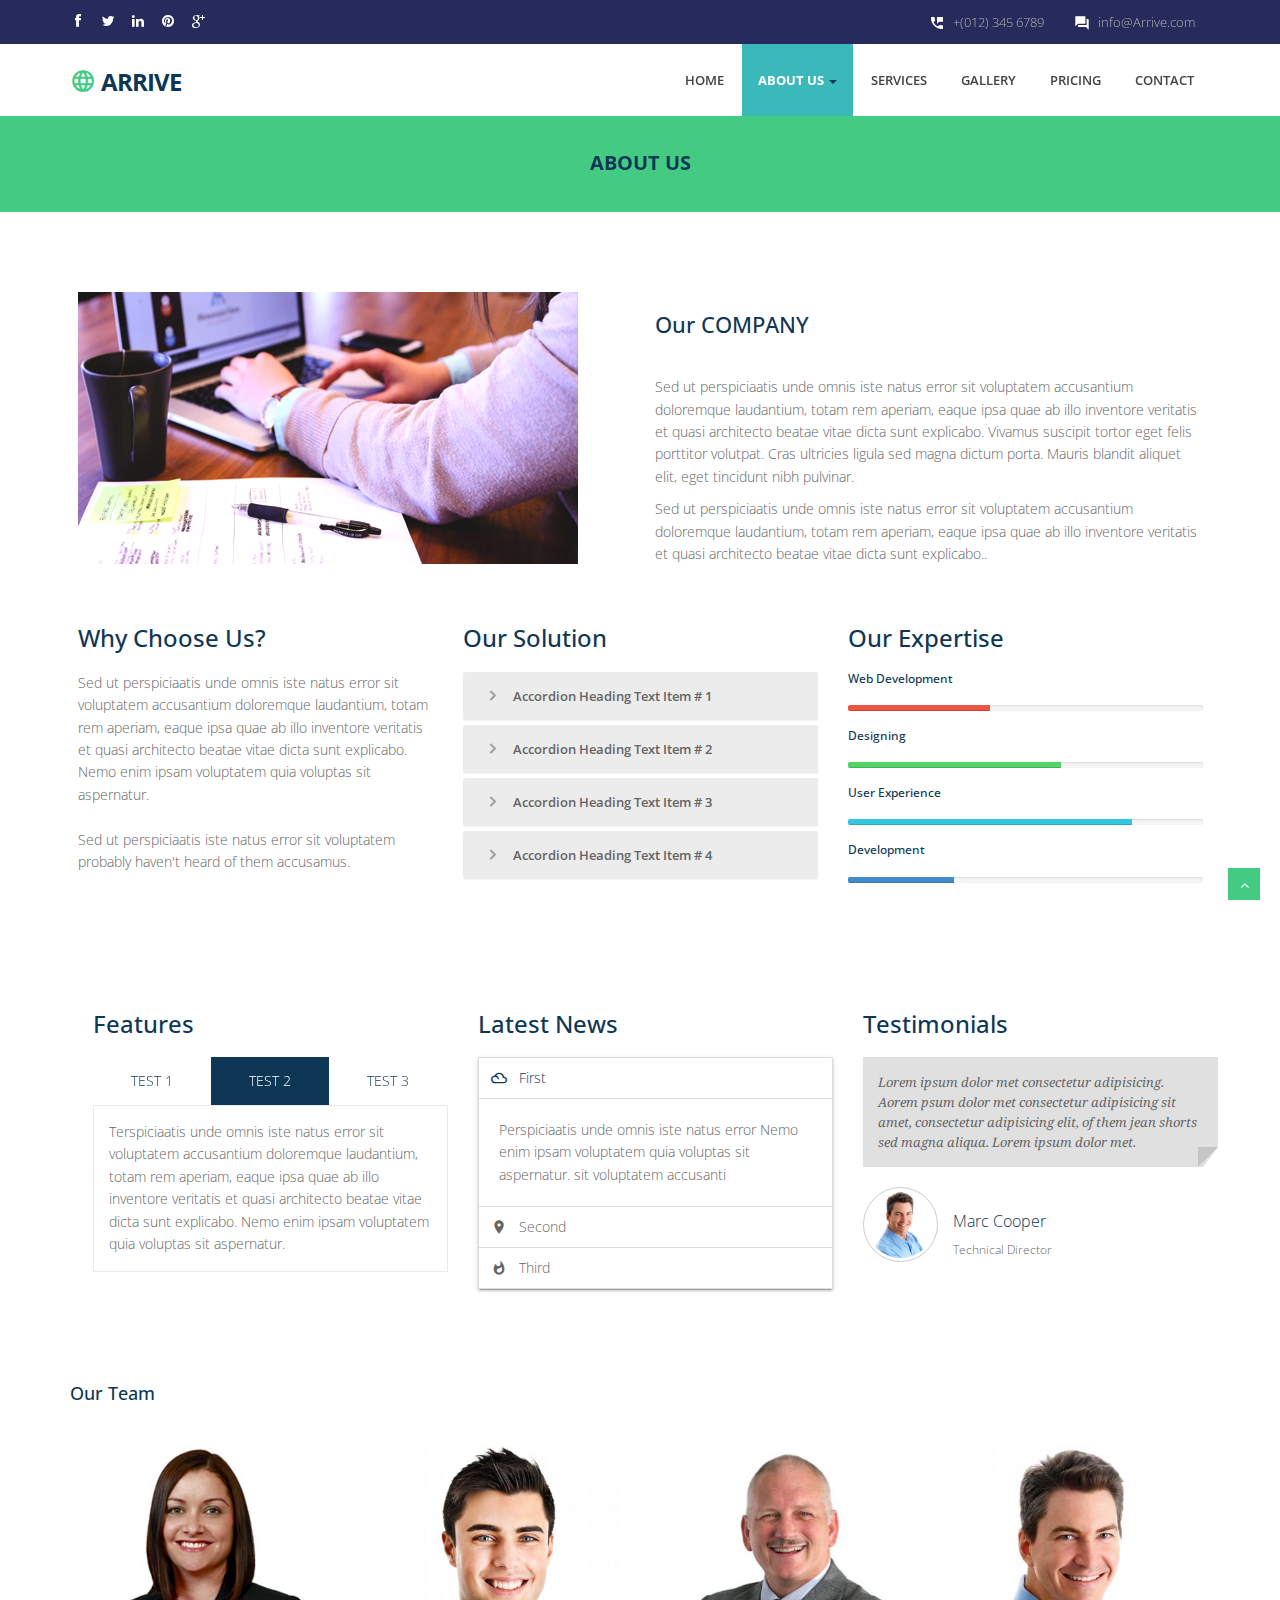
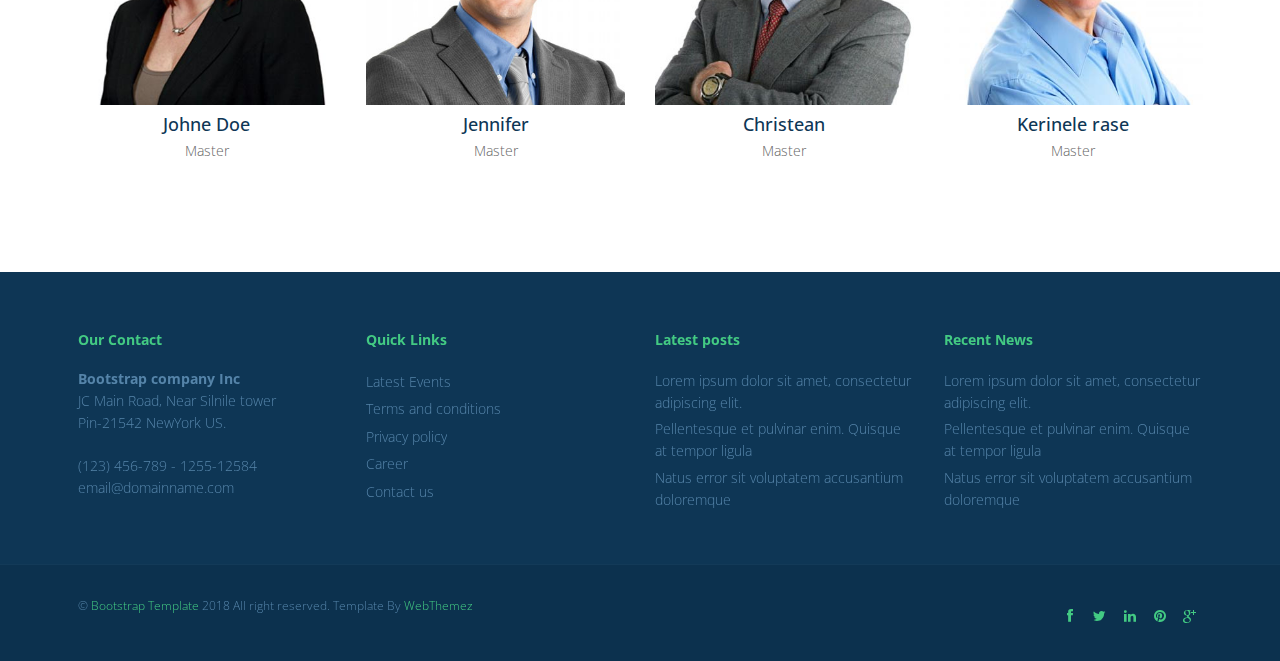
==== commit 4508ec73: "http to https" ====
--- a/about.html
+++ b/about.html
@@ -1,454 +1,513 @@
 <!DOCTYPE html>
 <html lang="en">
+
 <head>
-<meta charset="utf-8">
-<title>Arrive Multi purpose Bootstrap Template</title>
-<meta name="viewport" content="width=device-width, initial-scale=1.0" />
-<meta name="description" content="" />
-<meta name="author" content="http://webthemez.com" />
-<!-- css --> 
-<link href="https://fonts.googleapis.com/icon?family=Material+Icons" rel="stylesheet">
-<link rel="stylesheet" href="materialize/css/materialize.min.css" media="screen,projection" />
-<link href="css/bootstrap.min.css" rel="stylesheet" />
-<link href="css/fancybox/jquery.fancybox.css" rel="stylesheet"> 
-<link href="css/flexslider.css" rel="stylesheet" /> 
-<link href="css/style.css" rel="stylesheet" />
- 
-<!-- HTML5 shim, for IE6-8 support of HTML5 elements -->
-<!--[if lt IE 9]>
-      <script src="http://html5shim.googlecode.com/svn/trunk/html5.js"></script>
+  <meta charset="utf-8">
+  <title>Arrive Multi purpose Bootstrap Template</title>
+  <meta name="viewport" content="width=device-width, initial-scale=1.0" />
+  <meta name="description" content="" />
+  <meta name="author" content="http://webthemez.com" />
+  <!-- css -->
+  <link href="https://fonts.googleapis.com/icon?family=Material+Icons" rel="stylesheet">
+  <link rel="stylesheet" href="materialize/css/materialize.min.css" media="screen,projection" />
+  <link href="css/bootstrap.min.css" rel="stylesheet" />
+  <link href="css/fancybox/jquery.fancybox.css" rel="stylesheet">
+  <link href="css/flexslider.css" rel="stylesheet" />
+  <link href="css/style.css" rel="stylesheet" />
+
+  <!-- HTML5 shim, for IE6-8 support of HTML5 elements -->
+  <!--[if lt IE 9]>
+      <script src="https://html5shim.googlecode.com/svn/trunk/html5.js"></script>
     <![endif]-->
 
 </head>
+
 <body>
-<div id="wrapper"> 
-	<header class="topbar">
-		<div class="container">
-			<div class="row">
-				<!-- social icon-->
-				<div class="col-sm-3">
-				   <ul class="social-network">
-					<li><a class="waves-effect waves-dark" href="#"><i class="fa fa-facebook"></i></a></li>
-					<li><a class="waves-effect waves-dark" href="#"><i class="fa fa-twitter"></i></a></li>
-					<li><a class="waves-effect waves-dark" href="#"><i class="fa fa-linkedin"></i></a></li>
-					<li><a class="waves-effect waves-dark" href="#"><i class="fa fa-pinterest"></i></a></li>
-					<li><a class="waves-effect waves-dark" href="#"><i class="fa fa-google-plus"></i></a></li>
-				</ul>
-				</div>
-				<div class="col-sm-9">
-					<div class="row">
-						<ul class="info"> 
-							<li><i class="icon-info-blocks material-icons">question_answer</i><span>info@Arrive.com</span></li>
-							<li><i class="icon-info-blocks material-icons">perm_phone_msg</i><span>+(012) 345 6789</span></li>
-						</ul>
-						<div class="clr"></div>
-					</div>
-				</div>
-				<!-- info -->
-
-			</div>
-		</div>
-	</header>
-
-	<!-- start header -->
-		<header>
-        <div class="navbar navbar-default navbar-static-top">
+  <div id="wrapper">
+    <header class="topbar">
+      <div class="container">
+        <div class="row">
+          <!-- social icon-->
+          <div class="col-sm-3">
+            <ul class="social-network">
+              <li><a class="waves-effect waves-dark" href="#"><i class="fa fa-facebook"></i></a></li>
+              <li><a class="waves-effect waves-dark" href="#"><i class="fa fa-twitter"></i></a></li>
+              <li><a class="waves-effect waves-dark" href="#"><i class="fa fa-linkedin"></i></a></li>
+              <li><a class="waves-effect waves-dark" href="#"><i class="fa fa-pinterest"></i></a></li>
+              <li><a class="waves-effect waves-dark" href="#"><i class="fa fa-google-plus"></i></a></li>
+            </ul>
+          </div>
+          <div class="col-sm-9">
+            <div class="row">
+              <ul class="info">
+                <li><i class="icon-info-blocks material-icons">question_answer</i><span>info@Arrive.com</span></li>
+                <li><i class="icon-info-blocks material-icons">perm_phone_msg</i><span>+(012) 345 6789</span></li>
+              </ul>
+              <div class="clr"></div>
+            </div>
+          </div>
+          <!-- info -->
+
+        </div>
+      </div>
+    </header>
+
+    <!-- start header -->
+    <header>
+      <div class="navbar navbar-default navbar-static-top">
+        <div class="container">
+          <div class="navbar-header">
+            <button type="button" class="navbar-toggle" data-toggle="collapse" data-target=".navbar-collapse">
+              <span class="icon-bar"></span>
+              <span class="icon-bar"></span>
+              <span class="icon-bar"></span>
+            </button>
+            <a class="navbar-brand" href="index.html"><i class="icon-info-blocks material-icons">language</i>Arrive</a>
+          </div>
+          <div class="navbar-collapse collapse ">
+            <ul class="nav navbar-nav">
+              <li><a class="waves-effect waves-dark" href="index.html">Home</a></li>
+              <li class="dropdown active">
+                <a href="#" data-toggle="dropdown" class="dropdown-toggle waves-effect waves-dark">About Us <b
+                    class="caret"></b></a>
+                <ul class="dropdown-menu">
+                  <li><a class="waves-effect waves-dark" href="about.html">Company</a></li>
+                  <li><a class="waves-effect waves-dark" href="#">Our Team</a></li>
+                  <li><a class="waves-effect waves-dark" href="#">News</a></li>
+                  <li><a class="waves-effect waves-dark" href="#">Investors</a></li>
+                </ul>
+              </li>
+              <li><a class="waves-effect waves-dark" href="services.html">Services</a></li>
+              <li><a class="waves-effect waves-dark" href="portfolio.html">Gallery</a></li>
+              <li><a class="waves-effect waves-dark" href="pricing.html">Pricing</a></li>
+              <li><a class="waves-effect waves-dark" href="contact.html">Contact</a></li>
+            </ul>
+          </div>
+        </div>
+      </div>
+    </header><!-- end header -->
+    <section id="inner-headline">
+      <div class="container">
+        <div class="row">
+          <div class="col-lg-12">
+            <h2 class="pageTitle">About Us</h2>
+          </div>
+        </div>
+      </div>
+    </section>
+    <section id="content">
+      <section class="section-padding">
+        <div class="container">
+          <div class="row showcase-section">
+            <div class="col-md-6">
+              <img src="img/dev1.png" alt="showcase image">
+            </div>
+            <div class="col-md-6">
+              <div class="about-text">
+                <h3>Our <span class="color">Company</span></h3>
+                <p>Sed ut perspiciaatis unde omnis iste natus error sit voluptatem accusantium doloremque laudantium,
+                  totam rem aperiam, eaque ipsa quae ab illo inventore veritatis et quasi architecto beatae vitae dicta
+                  sunt explicabo. Vivamus suscipit tortor eget felis porttitor volutpat. Cras ultricies ligula sed magna
+                  dictum porta. Mauris blandit aliquet elit, eget tincidunt nibh pulvinar.</p>
+                <p>Sed ut perspiciaatis unde omnis iste natus error sit voluptatem accusantium doloremque laudantium,
+                  totam rem aperiam, eaque ipsa quae ab illo inventore veritatis et quasi architecto beatae vitae dicta
+                  sunt explicabo..</p>
+              </div>
+            </div>
+          </div>
+        </div>
+      </section>
+      <div class="container">
+
+        <div class="about">
+
+
+          <div class="row">
+            <div class="col-md-4">
+              <!-- Heading and para -->
+              <div class="block-heading-two">
+                <h3><span>Why Choose Us?</span></h3>
+              </div>
+              <p>Sed ut perspiciaatis unde omnis iste natus error sit voluptatem accusantium doloremque laudantium,
+                totam rem aperiam, eaque ipsa quae ab illo inventore veritatis et quasi architecto beatae vitae dicta
+                sunt explicabo. Nemo enim ipsam voluptatem quia voluptas sit aspernatur. <br /><br />Sed ut
+                perspiciaatis iste natus error sit voluptatem probably haven't heard of them accusamus.</p>
+            </div>
+            <div class="col-md-4">
+              <div class="block-heading-two">
+                <h3><span>Our Solution</span></h3>
+              </div>
+              <!-- Accordion starts -->
+              <div class="panel-group" id="accordion-alt3">
+                <!-- Panel. Use "panel-XXX" class for different colors. Replace "XXX" with color. -->
+                <div class="panel">
+                  <!-- Panel heading -->
+                  <div class="panel-heading">
+                    <h4 class="panel-title">
+                      <a data-toggle="collapse" data-parent="#accordion-alt3" href="#collapseOne-alt3">
+                        <i class="fa fa-angle-right"></i> Accordion Heading Text Item # 1
+                      </a>
+                    </h4>
+                  </div>
+                  <div id="collapseOne-alt3" class="panel-collapse collapse">
+                    <!-- Panel body -->
+                    <div class="panel-body">
+                      Sed ut perspiciaatis unde omnis iste natus error sit voluptatem accusantium doloremque laudantium,
+                      totam rem aperiam, eaque ipsa quae ab illo inventore veritatis et quasi architecto beatae vitae
+                      dicta sunt explicabo. Nemo enim ipsam voluptatem quia voluptas
+                    </div>
+                  </div>
+                </div>
+                <div class="panel">
+                  <div class="panel-heading">
+                    <h4 class="panel-title">
+                      <a data-toggle="collapse" data-parent="#accordion-alt3" href="#collapseTwo-alt3">
+                        <i class="fa fa-angle-right"></i> Accordion Heading Text Item # 2
+                      </a>
+                    </h4>
+                  </div>
+                  <div id="collapseTwo-alt3" class="panel-collapse collapse">
+                    <div class="panel-body">
+                      Sed ut perspiciaatis unde omnis iste natus error sit voluptatem accusantium doloremque laudantium,
+                      totam rem aperiam, eaque ipsa quae ab illo inventore veritatis et quasi architecto beatae vitae
+                      dicta sunt explicabo. Nemo enim ipsam voluptatem quia voluptas
+                    </div>
+                  </div>
+                </div>
+                <div class="panel">
+                  <div class="panel-heading">
+                    <h4 class="panel-title">
+                      <a data-toggle="collapse" data-parent="#accordion-alt3" href="#collapseThree-alt3">
+                        <i class="fa fa-angle-right"></i> Accordion Heading Text Item # 3
+                      </a>
+                    </h4>
+                  </div>
+                  <div id="collapseThree-alt3" class="panel-collapse collapse">
+                    <div class="panel-body">
+                      Sed ut perspiciaatis unde omnis iste natus error sit voluptatem accusantium doloremque laudantium,
+                      totam rem aperiam, eaque ipsa quae ab illo inventore veritatis et quasi architecto beatae vitae
+                      dicta sunt explicabo. Nemo enim ipsam voluptatem quia voluptas
+                    </div>
+                  </div>
+                </div>
+                <div class="panel">
+                  <div class="panel-heading">
+                    <h4 class="panel-title">
+                      <a data-toggle="collapse" data-parent="#accordion-alt3" href="#collapseFour-alt3">
+                        <i class="fa fa-angle-right"></i> Accordion Heading Text Item # 4
+                      </a>
+                    </h4>
+                  </div>
+                  <div id="collapseFour-alt3" class="panel-collapse collapse">
+                    <div class="panel-body">
+                      Sed ut perspiciaatis unde omnis iste natus error sit voluptatem accusantium doloremque laudantium,
+                      totam rem aperiam, eaque ipsa quae ab illo inventore veritatis et quasi architecto beatae vitae
+                      dicta sunt explicabo. Nemo enim ipsam voluptatem quia voluptas
+                    </div>
+                  </div>
+                </div>
+              </div>
+              <!-- Accordion ends -->
+
+            </div>
+
+            <div class="col-md-4">
+              <div class="block-heading-two">
+                <h3><span>Our Expertise</span></h3>
+              </div>
+              <h6>Web Development</h6>
+              <div class="progress pb-sm">
+                <!-- White color (progress-bar-white) -->
+                <div class="progress-bar progress-bar-red" role="progressbar" aria-valuenow="40" aria-valuemin="0"
+                  aria-valuemax="100" style="width: 40%">
+                  <span class="sr-only">40% Complete (success)</span>
+                </div>
+              </div>
+              <h6>Designing</h6>
+              <div class="progress pb-sm">
+                <div class="progress-bar progress-bar-green" role="progressbar" aria-valuenow="60" aria-valuemin="0"
+                  aria-valuemax="100" style="width: 60%">
+                  <span class="sr-only">40% Complete (success)</span>
+                </div>
+              </div>
+              <h6>User Experience</h6>
+              <div class="progress pb-sm">
+                <div class="progress-bar progress-bar-lblue" role="progressbar" aria-valuenow="80" aria-valuemin="0"
+                  aria-valuemax="100" style="width: 80%">
+                  <span class="sr-only">40% Complete (success)</span>
+                </div>
+              </div>
+              <h6>Development</h6>
+              <div class="progress pb-sm">
+                <div class="progress-bar progress-bar-yellow" role="progressbar" aria-valuenow="30" aria-valuemin="0"
+                  aria-valuemax="100" style="width: 30%">
+                  <span class="sr-only">40% Complete (success)</span>
+                </div>
+              </div>
+            </div>
+
+          </div>
+
+
+          <div class="about home-about">
             <div class="container">
-                <div class="navbar-header">
-                    <button type="button" class="navbar-toggle" data-toggle="collapse" data-target=".navbar-collapse">
-                        <span class="icon-bar"></span>
-                        <span class="icon-bar"></span>
-                        <span class="icon-bar"></span>
-                    </button>
-                  <a class="navbar-brand" href="index.html"><i class="icon-info-blocks material-icons">language</i>Arrive</a>
-                </div>
-                <div class="navbar-collapse collapse ">
-                    <ul class="nav navbar-nav">
-                        <li><a class="waves-effect waves-dark" href="index.html">Home</a></li> 
-							 <li class="dropdown active">
-                        <a href="#" data-toggle="dropdown" class="dropdown-toggle waves-effect waves-dark">About Us <b class="caret"></b></a>
-                        <ul class="dropdown-menu">
-                            <li><a class="waves-effect waves-dark" href="about.html">Company</a></li>
-                            <li><a class="waves-effect waves-dark" href="#">Our Team</a></li>
-                            <li><a class="waves-effect waves-dark" href="#">News</a></li> 
-                            <li><a class="waves-effect waves-dark" href="#">Investors</a></li>
-                        </ul>
-                    </li> 
-						<li><a class="waves-effect waves-dark" href="services.html">Services</a></li>
-                        <li><a class="waves-effect waves-dark" href="portfolio.html">Gallery</a></li>
-                        <li><a class="waves-effect waves-dark" href="pricing.html">Pricing</a></li>
-                        <li><a class="waves-effect waves-dark" href="contact.html">Contact</a></li>
-                    </ul>
-                </div>
-            </div>
-        </div>
-	</header><!-- end header -->
-	<section id="inner-headline">
-	<div class="container">
-		<div class="row">
-			<div class="col-lg-12">
-				<h2 class="pageTitle">About Us</h2>
-			</div>
-		</div>
-	</div>
-	</section>
-	<section id="content">
-	<section class="section-padding">
-		<div class="container">
-			<div class="row showcase-section">
-				<div class="col-md-6">
-					<img src="img/dev1.png" alt="showcase image">
-				</div>
-				<div class="col-md-6">
-					<div class="about-text">
-						<h3>Our <span class="color">Company</span></h3>
-						<p>Sed ut perspiciaatis unde omnis iste natus error sit voluptatem accusantium doloremque laudantium, totam rem aperiam, eaque ipsa quae ab illo inventore veritatis et quasi architecto beatae vitae dicta sunt explicabo. Vivamus suscipit tortor eget felis porttitor volutpat. Cras ultricies ligula sed magna dictum porta. Mauris blandit aliquet elit, eget tincidunt nibh pulvinar.</p>
-						 <p>Sed ut perspiciaatis unde omnis iste natus error sit voluptatem accusantium doloremque laudantium, totam rem aperiam, eaque ipsa quae ab illo inventore veritatis et quasi architecto beatae vitae dicta sunt explicabo..</p>
-					</div>
-				</div>
-			</div>
-		</div>
-	</section>
-	<div class="container">
-					
-					<div class="about">
-				
-						
-						<div class="row">
-							<div class="col-md-4">
-								<!-- Heading and para -->
-								<div class="block-heading-two">
-									<h3><span>Why Choose Us?</span></h3>
-								</div>
-								<p>Sed ut perspiciaatis unde omnis iste natus error sit voluptatem accusantium doloremque laudantium, totam rem aperiam, eaque ipsa quae ab illo inventore veritatis et quasi architecto beatae vitae dicta sunt explicabo. Nemo enim ipsam voluptatem quia voluptas sit aspernatur. <br/><br/>Sed ut perspiciaatis iste natus error sit voluptatem probably haven't heard of them accusamus.</p>
-							</div>
-							<div class="col-md-4">
-								<div class="block-heading-two">
-									<h3><span>Our Solution</span></h3>
-								</div>		
-								<!-- Accordion starts -->
-								<div class="panel-group" id="accordion-alt3">
-								 <!-- Panel. Use "panel-XXX" class for different colors. Replace "XXX" with color. -->
-								  <div class="panel">	
-									<!-- Panel heading -->
-									 <div class="panel-heading">
-										<h4 class="panel-title">
-										  <a data-toggle="collapse" data-parent="#accordion-alt3" href="#collapseOne-alt3">
-											<i class="fa fa-angle-right"></i> Accordion Heading Text Item # 1
-										  </a>
-										</h4>
-									 </div>
-									 <div id="collapseOne-alt3" class="panel-collapse collapse">
-										<!-- Panel body -->
-										<div class="panel-body">
-										  Sed ut perspiciaatis unde omnis iste natus error sit voluptatem accusantium doloremque laudantium, totam rem aperiam, eaque ipsa quae ab illo inventore veritatis et quasi architecto beatae vitae dicta sunt explicabo. Nemo enim ipsam voluptatem quia voluptas
-										</div>
-									 </div>
-								  </div>
-								  <div class="panel">
-									 <div class="panel-heading">
-										<h4 class="panel-title">
-										  <a data-toggle="collapse" data-parent="#accordion-alt3" href="#collapseTwo-alt3">
-											<i class="fa fa-angle-right"></i> Accordion Heading Text Item # 2
-										  </a>
-										</h4>
-									 </div>
-									 <div id="collapseTwo-alt3" class="panel-collapse collapse">
-										<div class="panel-body">
-										  Sed ut perspiciaatis unde omnis iste natus error sit voluptatem accusantium doloremque laudantium, totam rem aperiam, eaque ipsa quae ab illo inventore veritatis et quasi architecto beatae vitae dicta sunt explicabo. Nemo enim ipsam voluptatem quia voluptas
-										</div>
-									 </div>
-								  </div>
-								  <div class="panel">
-									 <div class="panel-heading">
-										<h4 class="panel-title">
-										  <a data-toggle="collapse" data-parent="#accordion-alt3" href="#collapseThree-alt3">
-											<i class="fa fa-angle-right"></i> Accordion Heading Text Item # 3
-										  </a>
-										</h4>
-									 </div>
-									 <div id="collapseThree-alt3" class="panel-collapse collapse">
-										<div class="panel-body">
-										  Sed ut perspiciaatis unde omnis iste natus error sit voluptatem accusantium doloremque laudantium, totam rem aperiam, eaque ipsa quae ab illo inventore veritatis et quasi architecto beatae vitae dicta sunt explicabo. Nemo enim ipsam voluptatem quia voluptas
-										</div>
-									 </div>
-								  </div>
-								  <div class="panel">
-									 <div class="panel-heading">
-										<h4 class="panel-title">
-										  <a data-toggle="collapse" data-parent="#accordion-alt3" href="#collapseFour-alt3">
-											<i class="fa fa-angle-right"></i> Accordion Heading Text Item # 4
-										  </a>
-										</h4>
-									 </div>
-									 <div id="collapseFour-alt3" class="panel-collapse collapse">
-										<div class="panel-body">
-										  Sed ut perspiciaatis unde omnis iste natus error sit voluptatem accusantium doloremque laudantium, totam rem aperiam, eaque ipsa quae ab illo inventore veritatis et quasi architecto beatae vitae dicta sunt explicabo. Nemo enim ipsam voluptatem quia voluptas
-										</div>
-									 </div>
-								  </div>
-								</div>
-								<!-- Accordion ends -->
-								
-							</div>
-							
-							<div class="col-md-4">
-								<div class="block-heading-two">
-									<h3><span>Our Expertise</span></h3>
-								</div>								
-								<h6>Web Development</h6>
-								<div class="progress pb-sm">
-								  <!-- White color (progress-bar-white) -->
-								  <div class="progress-bar progress-bar-red" role="progressbar" aria-valuenow="40" aria-valuemin="0" aria-valuemax="100" style="width: 40%">
-									 <span class="sr-only">40% Complete (success)</span>
-								  </div>
-								</div>
-								<h6>Designing</h6>
-								<div class="progress pb-sm">
-								  <div class="progress-bar progress-bar-green" role="progressbar" aria-valuenow="60" aria-valuemin="0" aria-valuemax="100" style="width: 60%">
-									 <span class="sr-only">40% Complete (success)</span>
-								  </div>
-								</div>
-								<h6>User Experience</h6>
-								<div class="progress pb-sm">
-								  <div class="progress-bar progress-bar-lblue" role="progressbar" aria-valuenow="80" aria-valuemin="0" aria-valuemax="100" style="width: 80%">
-									 <span class="sr-only">40% Complete (success)</span>
-								  </div>
-								</div>
-								<h6>Development</h6>
-								<div class="progress pb-sm">
-								  <div class="progress-bar progress-bar-yellow" role="progressbar" aria-valuenow="30" aria-valuemin="0" aria-valuemax="100" style="width: 30%">
-									 <span class="sr-only">40% Complete (success)</span>
-								  </div>
-								</div>
-							</div>
-							
-						</div>
-						
-						 		
-<div class="about home-about">
-<div class="container">
-
-<div class="row">
-	<div class="col-md-4"> 
-	<div class="block-heading-two">
-			<h3><span>Features</span></h3>
-		</div>	
-	<div class="tab-section">
-		<div class="s12">
-		<ul class="tabs">
-		<li class="tab col s4"><a href="#test1" class="waves-effect waves-dark">Test 1</a></li>
-		<li class="tab col s4"><a class="waves-effect waves-dark active" href="#test2">Test 2</a></li>
-		<li class="tab col s4"><a href="#test3" class="waves-effect waves-dark">Test 3</a></li> 
-		</ul>
-		</div>
-		<div id="test1" class="col s12 container">Ande omnis iste natus error sit voluptatem accusantium doloremque laudantium, totam rem aperiam, eaque ipsa quae ab illo inventore veritatis et quasi architecto beatae vitae dicta sunt explicabo. Nemo enim ipsam voluptatem quia voluptas sit aspernatur. </div>
-		<div id="test2" class="col s12 container">Terspiciaatis unde omnis iste natus error sit voluptatem accusantium doloremque laudantium, totam rem aperiam, eaque ipsa quae ab illo inventore veritatis et quasi architecto beatae vitae dicta sunt explicabo. Nemo enim ipsam voluptatem quia voluptas sit aspernatur. </div>
-		<div id="test3" class="col s12 container">Perspiciaatis unde omnis iste natus error sit voluptatem accusantium doloremque laudantium, totam rem aperiam, eaque ipsa quae ab illo inventore veritatis et quasi architecto beatae vitae dicta sunt explicabo. Nemo enim ipsam voluptatem quia voluptas sit aspernatur. </div> 
-		</div>
-	</div>
-	<div class="col-md-4">
-		<div class="block-heading-two">
-			<h3><span>Latest News</span></h3>
-		</div>		
-		<!-- Accordion starts -->
-	  <ul class="collapsible" id="accordionSection" data-collapsible="accordion">
-		<li>
-		  <div class="collapsible-header active"><i class="material-icons">filter_drama</i>First</div>
-		  <div class="collapsible-body"><p>Perspiciaatis unde omnis iste natus error Nemo enim ipsam voluptatem quia voluptas sit aspernatur. sit voluptatem accusanti</p></div>
-		</li>
-		<li>
-		  <div class="collapsible-header"><i class="material-icons">place</i>Second</div>
-		  <div class="collapsible-body"><p>Nemo enim ipsam voluptatem quia voluptas sit aspernatur. Perspiciaatis unde omnis iste natus error sit voluptatem accusanti</p></div>
-		</li>
-		<li>
-		  <div class="collapsible-header"><i class="material-icons">whatshot</i>Third</div>
-		  <div class="collapsible-body"><p>Perspiciaatis Nemo enim ipsam voluptatem quia voluptas sit aspernatur. unde omnis iste natus error sit voluptatem accusanti</p></div>
-		</li>
-	  </ul>
-								 <!-- Accordion ends -->
-		
-	</div>
-	
-	<div class="col-md-4">
-		<div class="block-heading-two">
-			<h3><span>Testimonials</span></h3>
-		</div>	
-			 <div class="testimonials">
-				<div class="active item">
-				  <blockquote><p>Lorem ipsum dolor met consectetur adipisicing. Aorem psum dolor met consectetur adipisicing sit amet, consectetur adipisicing elit, of them jean shorts sed magna aliqua. Lorem ipsum dolor met.</p></blockquote>
-				  <div class="carousel-info">
-					<img alt="" src="img/team4.jpg" class="pull-left">
-					<div class="pull-left">
-					  <span class="testimonials-name">Marc Cooper</span>
-					  <span class="testimonials-post">Technical Director</span>
-					</div>
-				  </div>
-				</div>
-			</div>
-	</div>
-	
-</div>
-						
-<br> 
-</div> 
-</div>
-						
-						 
-						<br>
-						<!-- Our Team starts -->
-				
-						<!-- Heading -->
-						<div class="block-heading-six">
-							<h4 class="bg-color">Our Team</h4>
-						</div>
-						<br>
-						
-						<!-- Our team starts -->
-						
-						<div class="team-six">
-							<div class="row">
-								<div class="col-md-3 col-sm-6">
-									<!-- Team Member -->
-									<div class="team-member">
-										<!-- Image -->
-										<img class="img-responsive" src="img/team1.jpg" alt="">
-										<!-- Name -->
-										<h4>Johne Doe</h4>
-										<span class="deg">Master</span> 
-									</div>
-								</div>
-								<div class="col-md-3 col-sm-6">
-									<!-- Team Member -->
-									<div class="team-member">
-										<!-- Image -->
-										<img class="img-responsive" src="img/team2.jpg" alt="">
-										<!-- Name -->
-										<h4>Jennifer</h4>
-										<span class="deg">Master</span> 
-									</div>
-								</div>
-								<div class="col-md-3 col-sm-6">
-									<!-- Team Member -->
-									<div class="team-member">
-										<!-- Image -->
-										<img class="img-responsive" src="img/team3.jpg" alt="">
-										<!-- Name -->
-										<h4>Christean</h4>
-										<span class="deg">Master</span> 
-									</div>
-								</div>
-								<div class="col-md-3 col-sm-6">
-									<!-- Team Member -->
-									<div class="team-member">
-										<!-- Image -->
-										<img class="img-responsive" src="img/team4.jpg" alt="">
-										<!-- Name -->
-										<h4>Kerinele rase</h4>
-										<span class="deg">Master</span> 
-									</div>
-								</div>
-							</div>
-						</div>
-						
-						<!-- Our team ends -->
-					  
-						
-					</div>
-									
-				</div>
-	</section>
-	<footer>
-	<div class="container">
-		<div class="row">
-			<div class="col-sm-3">
-				<div class="widget">
-					<h5 class="widgetheading">Our Contact</h5>
-					<address>
-					<strong>Bootstrap company Inc</strong><br>
-					JC Main Road, Near Silnile tower<br>
-					 Pin-21542 NewYork US.</address>
-					<p>
-						<i class="icon-phone"></i> (123) 456-789 - 1255-12584 <br>
-						<i class="icon-envelope-alt"></i> email@domainname.com
-					</p>
-				</div>
-			</div>
-			<div class="col-sm-3">
-				<div class="widget">
-					<h5 class="widgetheading">Quick Links</h5>
-					<ul class="link-list">
-						<li><a class="waves-effect waves-dark" href="#">Latest Events</a></li>
-						<li><a class="waves-effect waves-dark" href="#">Terms and conditions</a></li>
-						<li><a class="waves-effect waves-dark" href="#">Privacy policy</a></li>
-						<li><a class="waves-effect waves-dark" href="#">Career</a></li>
-						<li><a class="waves-effect waves-dark" href="#">Contact us</a></li>
-					</ul>
-				</div>
-			</div>
-			<div class="col-sm-3">
-				<div class="widget">
-					<h5 class="widgetheading">Latest posts</h5>
-					<ul class="link-list">
-						<li><a class="waves-effect waves-dark" href="#">Lorem ipsum dolor sit amet, consectetur adipiscing elit.</a></li>
-						<li><a class="waves-effect waves-dark" href="#">Pellentesque et pulvinar enim. Quisque at tempor ligula</a></li>
-						<li><a class="waves-effect waves-dark" href="#">Natus error sit voluptatem accusantium doloremque</a></li>
-					</ul>
-				</div>
-			</div>
-			<div class="col-sm-3">
-					<div class="widget">
-					<h5 class="widgetheading">Recent News</h5>
-					<ul class="link-list">
-						<li><a class="waves-effect waves-dark" href="#">Lorem ipsum dolor sit amet, consectetur adipiscing elit.</a></li>
-						<li><a class="waves-effect waves-dark" href="#">Pellentesque et pulvinar enim. Quisque at tempor ligula</a></li>
-						<li><a class="waves-effect waves-dark" href="#">Natus error sit voluptatem accusantium doloremque</a></li>
-					</ul>
-				</div>
-			</div>
-		</div>
-	</div>
-	<div id="sub-footer">
-		<div class="container">
-			<div class="row">
-				<div class="col-lg-6">
-					<div class="copyright">
-						<p>
-							<span>&copy; <a href="https://webthemez.com/free-bootstrap-templates/" target="_blank">Bootstrap Template</a> 2018 All right reserved. Template By </span><a href="https://webthemez.com/tag/free" target="_blank">WebThemez</a>
-						</p>
-					</div>
-				</div>
-				<div class="col-lg-6">
-					<ul class="social-network">
-						<li><a class="waves-effect waves-dark" href="#" data-placement="top" title="Facebook"><i class="fa fa-facebook"></i></a></li>
-						<li><a class="waves-effect waves-dark" href="#" data-placement="top" title="Twitter"><i class="fa fa-twitter"></i></a></li>
-						<li><a class="waves-effect waves-dark" href="#" data-placement="top" title="Linkedin"><i class="fa fa-linkedin"></i></a></li>
-						<li><a class="waves-effect waves-dark" href="#" data-placement="top" title="Pinterest"><i class="fa fa-pinterest"></i></a></li>
-						<li><a class="waves-effect waves-dark" href="#" data-placement="top" title="Google plus"><i class="fa fa-google-plus"></i></a></li>
-					</ul>
-				</div>
-			</div>
-		</div>
-	</div>
-	</footer>
-</div>
-<a href="#" class="scrollup waves-effect waves-dark"><i class="fa fa-angle-up active"></i></a>
-<!-- javascript
+
+              <div class="row">
+                <div class="col-md-4">
+                  <div class="block-heading-two">
+                    <h3><span>Features</span></h3>
+                  </div>
+                  <div class="tab-section">
+                    <div class="s12">
+                      <ul class="tabs">
+                        <li class="tab col s4"><a href="#test1" class="waves-effect waves-dark">Test 1</a></li>
+                        <li class="tab col s4"><a class="waves-effect waves-dark active" href="#test2">Test 2</a></li>
+                        <li class="tab col s4"><a href="#test3" class="waves-effect waves-dark">Test 3</a></li>
+                      </ul>
+                    </div>
+                    <div id="test1" class="col s12 container">Ande omnis iste natus error sit voluptatem accusantium
+                      doloremque laudantium, totam rem aperiam, eaque ipsa quae ab illo inventore veritatis et quasi
+                      architecto beatae vitae dicta sunt explicabo. Nemo enim ipsam voluptatem quia voluptas sit
+                      aspernatur. </div>
+                    <div id="test2" class="col s12 container">Terspiciaatis unde omnis iste natus error sit voluptatem
+                      accusantium doloremque laudantium, totam rem aperiam, eaque ipsa quae ab illo inventore veritatis
+                      et quasi architecto beatae vitae dicta sunt explicabo. Nemo enim ipsam voluptatem quia voluptas
+                      sit aspernatur. </div>
+                    <div id="test3" class="col s12 container">Perspiciaatis unde omnis iste natus error sit voluptatem
+                      accusantium doloremque laudantium, totam rem aperiam, eaque ipsa quae ab illo inventore veritatis
+                      et quasi architecto beatae vitae dicta sunt explicabo. Nemo enim ipsam voluptatem quia voluptas
+                      sit aspernatur. </div>
+                  </div>
+                </div>
+                <div class="col-md-4">
+                  <div class="block-heading-two">
+                    <h3><span>Latest News</span></h3>
+                  </div>
+                  <!-- Accordion starts -->
+                  <ul class="collapsible" id="accordionSection" data-collapsible="accordion">
+                    <li>
+                      <div class="collapsible-header active"><i class="material-icons">filter_drama</i>First</div>
+                      <div class="collapsible-body">
+                        <p>Perspiciaatis unde omnis iste natus error Nemo enim ipsam voluptatem quia voluptas sit
+                          aspernatur. sit voluptatem accusanti</p>
+                      </div>
+                    </li>
+                    <li>
+                      <div class="collapsible-header"><i class="material-icons">place</i>Second</div>
+                      <div class="collapsible-body">
+                        <p>Nemo enim ipsam voluptatem quia voluptas sit aspernatur. Perspiciaatis unde omnis iste natus
+                          error sit voluptatem accusanti</p>
+                      </div>
+                    </li>
+                    <li>
+                      <div class="collapsible-header"><i class="material-icons">whatshot</i>Third</div>
+                      <div class="collapsible-body">
+                        <p>Perspiciaatis Nemo enim ipsam voluptatem quia voluptas sit aspernatur. unde omnis iste natus
+                          error sit voluptatem accusanti</p>
+                      </div>
+                    </li>
+                  </ul>
+                  <!-- Accordion ends -->
+
+                </div>
+
+                <div class="col-md-4">
+                  <div class="block-heading-two">
+                    <h3><span>Testimonials</span></h3>
+                  </div>
+                  <div class="testimonials">
+                    <div class="active item">
+                      <blockquote>
+                        <p>Lorem ipsum dolor met consectetur adipisicing. Aorem psum dolor met consectetur adipisicing
+                          sit amet, consectetur adipisicing elit, of them jean shorts sed magna aliqua. Lorem ipsum
+                          dolor met.</p>
+                      </blockquote>
+                      <div class="carousel-info">
+                        <img alt="" src="img/team4.jpg" class="pull-left">
+                        <div class="pull-left">
+                          <span class="testimonials-name">Marc Cooper</span>
+                          <span class="testimonials-post">Technical Director</span>
+                        </div>
+                      </div>
+                    </div>
+                  </div>
+                </div>
+
+              </div>
+
+              <br>
+            </div>
+          </div>
+
+
+          <br>
+          <!-- Our Team starts -->
+
+          <!-- Heading -->
+          <div class="block-heading-six">
+            <h4 class="bg-color">Our Team</h4>
+          </div>
+          <br>
+
+          <!-- Our team starts -->
+
+          <div class="team-six">
+            <div class="row">
+              <div class="col-md-3 col-sm-6">
+                <!-- Team Member -->
+                <div class="team-member">
+                  <!-- Image -->
+                  <img class="img-responsive" src="img/team1.jpg" alt="">
+                  <!-- Name -->
+                  <h4>Johne Doe</h4>
+                  <span class="deg">Master</span>
+                </div>
+              </div>
+              <div class="col-md-3 col-sm-6">
+                <!-- Team Member -->
+                <div class="team-member">
+                  <!-- Image -->
+                  <img class="img-responsive" src="img/team2.jpg" alt="">
+                  <!-- Name -->
+                  <h4>Jennifer</h4>
+                  <span class="deg">Master</span>
+                </div>
+              </div>
+              <div class="col-md-3 col-sm-6">
+                <!-- Team Member -->
+                <div class="team-member">
+                  <!-- Image -->
+                  <img class="img-responsive" src="img/team3.jpg" alt="">
+                  <!-- Name -->
+                  <h4>Christean</h4>
+                  <span class="deg">Master</span>
+                </div>
+              </div>
+              <div class="col-md-3 col-sm-6">
+                <!-- Team Member -->
+                <div class="team-member">
+                  <!-- Image -->
+                  <img class="img-responsive" src="img/team4.jpg" alt="">
+                  <!-- Name -->
+                  <h4>Kerinele rase</h4>
+                  <span class="deg">Master</span>
+                </div>
+              </div>
+            </div>
+          </div>
+
+          <!-- Our team ends -->
+
+
+        </div>
+
+      </div>
+    </section>
+    <footer>
+      <div class="container">
+        <div class="row">
+          <div class="col-sm-3">
+            <div class="widget">
+              <h5 class="widgetheading">Our Contact</h5>
+              <address>
+                <strong>Bootstrap company Inc</strong><br>
+                JC Main Road, Near Silnile tower<br>
+                Pin-21542 NewYork US.</address>
+              <p>
+                <i class="icon-phone"></i> (123) 456-789 - 1255-12584 <br>
+                <i class="icon-envelope-alt"></i> email@domainname.com
+              </p>
+            </div>
+          </div>
+          <div class="col-sm-3">
+            <div class="widget">
+              <h5 class="widgetheading">Quick Links</h5>
+              <ul class="link-list">
+                <li><a class="waves-effect waves-dark" href="#">Latest Events</a></li>
+                <li><a class="waves-effect waves-dark" href="#">Terms and conditions</a></li>
+                <li><a class="waves-effect waves-dark" href="#">Privacy policy</a></li>
+                <li><a class="waves-effect waves-dark" href="#">Career</a></li>
+                <li><a class="waves-effect waves-dark" href="#">Contact us</a></li>
+              </ul>
+            </div>
+          </div>
+          <div class="col-sm-3">
+            <div class="widget">
+              <h5 class="widgetheading">Latest posts</h5>
+              <ul class="link-list">
+                <li><a class="waves-effect waves-dark" href="#">Lorem ipsum dolor sit amet, consectetur adipiscing
+                    elit.</a></li>
+                <li><a class="waves-effect waves-dark" href="#">Pellentesque et pulvinar enim. Quisque at tempor
+                    ligula</a></li>
+                <li><a class="waves-effect waves-dark" href="#">Natus error sit voluptatem accusantium doloremque</a>
+                </li>
+              </ul>
+            </div>
+          </div>
+          <div class="col-sm-3">
+            <div class="widget">
+              <h5 class="widgetheading">Recent News</h5>
+              <ul class="link-list">
+                <li><a class="waves-effect waves-dark" href="#">Lorem ipsum dolor sit amet, consectetur adipiscing
+                    elit.</a></li>
+                <li><a class="waves-effect waves-dark" href="#">Pellentesque et pulvinar enim. Quisque at tempor
+                    ligula</a></li>
+                <li><a class="waves-effect waves-dark" href="#">Natus error sit voluptatem accusantium doloremque</a>
+                </li>
+              </ul>
+            </div>
+          </div>
+        </div>
+      </div>
+      <div id="sub-footer">
+        <div class="container">
+          <div class="row">
+            <div class="col-lg-6">
+              <div class="copyright">
+                <p>
+                  <span>&copy; <a href="https://webthemez.com/free-bootstrap-templates/" target="_blank">Bootstrap
+                      Template</a> 2018 All right reserved. Template By </span><a href="https://webthemez.com/tag/free"
+                    target="_blank">WebThemez</a>
+                </p>
+              </div>
+            </div>
+            <div class="col-lg-6">
+              <ul class="social-network">
+                <li><a class="waves-effect waves-dark" href="#" data-placement="top" title="Facebook"><i
+                      class="fa fa-facebook"></i></a></li>
+                <li><a class="waves-effect waves-dark" href="#" data-placement="top" title="Twitter"><i
+                      class="fa fa-twitter"></i></a></li>
+                <li><a class="waves-effect waves-dark" href="#" data-placement="top" title="Linkedin"><i
+                      class="fa fa-linkedin"></i></a></li>
+                <li><a class="waves-effect waves-dark" href="#" data-placement="top" title="Pinterest"><i
+                      class="fa fa-pinterest"></i></a></li>
+                <li><a class="waves-effect waves-dark" href="#" data-placement="top" title="Google plus"><i
+                      class="fa fa-google-plus"></i></a></li>
+              </ul>
+            </div>
+          </div>
+        </div>
+      </div>
+    </footer>
+  </div>
+  <a href="#" class="scrollup waves-effect waves-dark"><i class="fa fa-angle-up active"></i></a>
+  <!-- javascript
     ================================================== -->
-<!-- Placed at the end of the document so the pages load faster -->
-<script src="js/jquery.js"></script>
-<script src="js/jquery.easing.1.3.js"></script>
-<script src="materialize/js/materialize.min.js"></script>
-<script src="js/bootstrap.min.js"></script>
-<script src="js/jquery.fancybox.pack.js"></script>
-<script src="js/jquery.fancybox-media.js"></script>  
-<script src="js/jquery.flexslider.js"></script>
-<script src="js/animate.js"></script>
-<!-- Vendor Scripts -->
-<script src="js/modernizr.custom.js"></script>
-<script src="js/jquery.isotope.min.js"></script>
-<script src="js/jquery.magnific-popup.min.js"></script>
-<script src="js/animate.js"></script> 
-<script src="js/custom.js"></script>
+  <!-- Placed at the end of the document so the pages load faster -->
+  <script src="js/jquery.js"></script>
+  <script src="js/jquery.easing.1.3.js"></script>
+  <script src="materialize/js/materialize.min.js"></script>
+  <script src="js/bootstrap.min.js"></script>
+  <script src="js/jquery.fancybox.pack.js"></script>
+  <script src="js/jquery.fancybox-media.js"></script>
+  <script src="js/jquery.flexslider.js"></script>
+  <script src="js/animate.js"></script>
+  <!-- Vendor Scripts -->
+  <script src="js/modernizr.custom.js"></script>
+  <script src="js/jquery.isotope.min.js"></script>
+  <script src="js/jquery.magnific-popup.min.js"></script>
+  <script src="js/animate.js"></script>
+  <script src="js/custom.js"></script>
 </body>
+
 </html>--- a/css/style.css
+++ b/css/style.css
@@ -1,1315 +1,1315 @@
-/*
-Author URI: http://webthemez.com/
-Note: Licence under Creative Commons Attribution 3.0  
--------------------------------------------------------*/
-
-@import url('http://fonts.googleapis.com/css?family=Noto+Serif:400,400italic,700|Open+Sans:400,600,700'); 
-@import url('font-awesome.css');  
-@import url('animate.css');
-
-body {
-	font-family:'Open Sans', Arial, sans-serif;
-	font-weight:300;
-	line-height:1.6em;
-	color:#656565;
-	font-size: 1.4em;
-	background: #f5f5f5;
-}
-a {
-    color: #43ca83;
-    text-decoration: none;
-}
-a:active {
-	outline:0;
-}
-
-.clear {
-	clear:both;
-}
-
-h1,h2{
-	font-weight: 600;
-	line-height:1.1em;
-	color: #252525;
-	margin-bottom: 20px;
-	text-transform: uppercase;
-}
+/*
+Author URI: http://webthemez.com/
+Note: Licence under Creative Commons Attribution 3.0  
+-------------------------------------------------------*/
+
+@import url('https://fonts.googleapis.com/css?family=Noto+Serif:400,400italic,700|Open+Sans:400,600,700'); 
+@import url('font-awesome.css');  
+@import url('animate.css');
+
+body {
+	font-family:'Open Sans', Arial, sans-serif;
+	font-weight:300;
+	line-height:1.6em;
+	color:#656565;
+	font-size: 1.4em;
+	background: #f5f5f5;
+}
+a {
+    color: #43ca83;
+    text-decoration: none;
+}
+a:active {
+	outline:0;
+}
+
+.clear {
+	clear:both;
+}
+
+h1,h2{
+	font-weight: 600;
+	line-height:1.1em;
+	color: #252525;
+	margin-bottom: 20px;
+	text-transform: uppercase;
+}
 h3, h4, h5, h6 {
 	line-height:1.1em;
 	color: #0e3655;
 	margin-bottom: 20px;
-}
-input, button, select, textarea { 
-    border-radius: 0px !important;
-}
-.timetable{background: #2ab975;padding: 5px 23px;}
-.timetable hr{
-	color:#fff;
-	padding-top: 29px;
-	margin-bottom: 20px !important;
-}
-.timetable dl{
-	color:#fff; 
-}
-.timetable dt{
-	color:#fff;
-}
-.timetable dd{
-	color:#fff;
-}
-#wrapper{
-	width:100%;
-	margin:0;
-	padding:0;
-}
-ul.withArrow{
-	
-}
-ul.withArrow li{
-	
-}
-ul.withArrow li span{
-	
-margin-right: 10px;
-	
-font-weight: 700;
-	
-color: #43ca83;
-	
-border: 1px solid;
-	
-padding: 4px 8px;
-	
-font-size: 11px;
-	
-border-radius: 50%;
-	
-height: 20px;
-	
-width: 20px;
-}
-.line{
-	width: 20%;
-	height: 2px;
-	background: #43ca83;
-	margin: 0 auto;
-	margin-bottom: 20px;
-}
+}
+input, button, select, textarea { 
+    border-radius: 0px !important;
+}
+.timetable{background: #2ab975;padding: 5px 23px;}
+.timetable hr{
+	color:#fff;
+	padding-top: 29px;
+	margin-bottom: 20px !important;
+}
+.timetable dl{
+	color:#fff; 
+}
+.timetable dt{
+	color:#fff;
+}
+.timetable dd{
+	color:#fff;
+}
+#wrapper{
+	width:100%;
+	margin:0;
+	padding:0;
+}
+ul.withArrow{
+	
+}
+ul.withArrow li{
+	
+}
+ul.withArrow li span{
+	
+margin-right: 10px;
+	
+font-weight: 700;
+	
+color: #43ca83;
+	
+border: 1px solid;
+	
+padding: 4px 8px;
+	
+font-size: 11px;
+	
+border-radius: 50%;
+	
+height: 20px;
+	
+width: 20px;
+}
+.line{
+	width: 20%;
+	height: 2px;
+	background: #43ca83;
+	margin: 0 auto;
+	margin-bottom: 20px;
+}
 .widget {
     color: #5584a9;
-}
-.row,.row-fluid {
-	margin-bottom:30px;
-}
-
-.row .row,.row-fluid .row-fluid{
-	margin-bottom:30px;
-}
-
-.row.nomargin,.row-fluid.nomargin {
-	margin-bottom:0;
-}
-.about-image img {
-    width: 100%;
-}
-img.img-polaroid {
-	margin:0 0 20px 0;
-}
-.img-box {
-	max-width:100%;
-}
-.navbar-default .navbar-toggle {
-    border-color: #ddd;
-    margin-top: 16px;
-}
-/*  Header
-==================================== */
-.topbar{
-	background-color: #0e3655;
-	padding: 0;
-	/* color:#fff; */
-}
-.topbar .container .row {
-    margin: 0;
-	padding:0;
-}
-.topbar .container .row .col-md-12 { 
-	padding:0;
-}
-.topbar p{
-	margin:0;
-	display:inline-block;
-	font-size: 13px;
-	color: #f1f6ff;
-}
-.topbar p > i{
-	margin-right:5px;
-}
-.topbar p:last-child{
-	text-align:right;
-} 
-header .navbar {
-    margin-bottom: 0;
-}
-.topbar li.topbar {
-    display: inline;
-    padding-right: 18px;
-    line-height: 52px;
-    transition: all .3s linear;
-}
-
-.topbar li.topbar:hover {
-    color: #1bbde8;
-}
-
-.topbar ul.info i {
-    color: #43ca83;
-    font-size: 16px;
-    font-style: normal;
-    margin-right: 8px;
-    display: inline-block;
-    position: relative;
-    top: 4px;
-}
-
-.topbar ul.info span {
-    /* line-height: 42px; */
-    /* display: inline-block; */
-}
-
-.topbar ul.info li {
-    float: right;
-    padding-left: 30px;
-    color: #b0b0b0;
-    font-size: 13px;
-    line-height: 44px;
-}
-
-.topbar ul.info i span {
-    color: #aaa;
-    font-size: 13px;
-    font-family: "Rpboto", sans-serif;
-    font-weight: 400;
-    line-height: 50px;
-    padding-left: 18px;
-}
-.navbar-default {
-    border: none;
-}
-
-.navbar-brand {
-    color: #222;
-    text-transform: uppercase;
-    font-size: 24px;
-    font-weight: 700;
-    line-height: 1em;
-    letter-spacing: -1px;
-    margin-top: 21px;
-    padding: 0 0 0 15px;
-}
-.navbar-default .navbar-brand{color: #0e3655 !important;font-size: 24px;text-transform: uppercase;}
-
-header .navbar-collapse  ul.navbar-nav {
-    float: right;
-    margin-right: 0;
-}
-header .navbar {min-height: 70px;padding: 18px 0;background: #ffffff;}
-.home-page header .navbar-default{
-    background: #fff;
-    /* position: absolute; */
-    width: 100%;
-}
-
-header .nav li a:hover,
-header .nav li a:focus,
-header .nav li.active a,
-header .nav li.active a:hover,
-header .nav li a.dropdown-toggle:hover,
-header .nav li a.dropdown-toggle:focus,
-header .nav li.active ul.dropdown-menu li a:hover,
-header .nav li.active ul.dropdown-menu li.active a{
-    -webkit-transition: all .3s ease;
-    -moz-transition: all .3s ease;
-    -ms-transition: all .3s ease;
-    -o-transition: all .3s ease;
-    transition: all .3s ease;
-}
-
-
-header .navbar-default .navbar-nav > .open > a,
-header .navbar-default .navbar-nav > .open > a:hover,
-header .navbar-default .navbar-nav > .open > a:focus {
-    -webkit-transition: all .3s ease;
-    -moz-transition: all .3s ease;
-    -ms-transition: all .3s ease;
-    -o-transition: all .3s ease;
-    transition: all .3s ease;
-}
-
-
-header .navbar {
-    min-height: 62px;
-    padding: 0;
-}
-
-header .navbar-nav > li  {
-    padding-bottom: 12px;
-    padding-top: 12px;
-    padding: 0 !important;
-}
-
-header  .navbar-nav > li > a {
-    /* padding-bottom: 6px; */
-    /* padding-top: 5px; */
-    margin-left: 2px;
-    line-height: 40px;
-    font-weight: 700;
-    -webkit-transition: all .3s ease;
-    -moz-transition: all .3s ease;
-    -ms-transition: all .3s ease;
-    -o-transition: all .3s ease;
-    transition: all .3s ease;
-}
-
-.services{
-	
-}
-.dishes h2{color: #ffffff;}
+}
+.row,.row-fluid {
+	margin-bottom:30px;
+}
+
+.row .row,.row-fluid .row-fluid{
+	margin-bottom:30px;
+}
+
+.row.nomargin,.row-fluid.nomargin {
+	margin-bottom:0;
+}
+.about-image img {
+    width: 100%;
+}
+img.img-polaroid {
+	margin:0 0 20px 0;
+}
+.img-box {
+	max-width:100%;
+}
+.navbar-default .navbar-toggle {
+    border-color: #ddd;
+    margin-top: 16px;
+}
+/*  Header
+==================================== */
+.topbar{
+	background-color: #272B5B;
+	padding: 0;
+	/* color:#fff; */
+}
+.topbar .container .row {
+    margin: 0;
+	padding:0;
+}
+.topbar .container .row .col-md-12 { 
+	padding:0;
+}
+.topbar p{
+	margin:0;
+	display:inline-block;
+	font-size: 13px;
+	color: #f1f6ff;
+}
+.topbar p > i{
+	margin-right:5px;
+}
+.topbar p:last-child{
+	text-align:right;
+} 
+header .navbar {
+    margin-bottom: 0;
+}
+.topbar li.topbar {
+    display: inline;
+    padding-right: 18px;
+    line-height: 52px;
+    transition: all .3s linear;
+}
+
+.topbar li.topbar:hover {
+    color: #1bbde8;
+}
+
+.topbar ul.info i {
+    color: #43ca83;
+    font-size: 16px;
+    font-style: normal;
+    margin-right: 8px;
+    display: inline-block;
+    position: relative;
+    top: 4px;
+}
+
+.topbar ul.info span {
+    /* line-height: 42px; */
+    /* display: inline-block; */
+}
+
+.topbar ul.info li {
+    float: right;
+    padding-left: 30px;
+    color: #b0b0b0;
+    font-size: 13px;
+    line-height: 44px;
+}
+
+.topbar ul.info i span {
+    color: #aaa;
+    font-size: 13px;
+    font-family: "Rpboto", sans-serif;
+    font-weight: 400;
+    line-height: 50px;
+    padding-left: 18px;
+}
+.navbar-default {
+    border: none;
+}
+
+.navbar-brand {
+    color: #222;
+    text-transform: uppercase;
+    font-size: 24px;
+    font-weight: 700;
+    line-height: 1em;
+    letter-spacing: -1px;
+    margin-top: 21px;
+    padding: 0 0 0 15px;
+}
+.navbar-default .navbar-brand{color: #0e3655 !important;font-size: 24px;text-transform: uppercase;}
+
+header .navbar-collapse  ul.navbar-nav {
+    float: right;
+    margin-right: 0;
+}
+header .navbar {min-height: 70px;padding: 18px 0;background: #ffffff;}
+.home-page header .navbar-default{
+    background: #fff;
+    /* position: absolute; */
+    width: 100%;
+}
+
+header .nav li a:hover,
+header .nav li a:focus,
+header .nav li.active a,
+header .nav li.active a:hover,
+header .nav li a.dropdown-toggle:hover,
+header .nav li a.dropdown-toggle:focus,
+header .nav li.active ul.dropdown-menu li a:hover,
+header .nav li.active ul.dropdown-menu li.active a{
+    -webkit-transition: all .3s ease;
+    -moz-transition: all .3s ease;
+    -ms-transition: all .3s ease;
+    -o-transition: all .3s ease;
+    transition: all .3s ease;
+}
+
+
+header .navbar-default .navbar-nav > .open > a,
+header .navbar-default .navbar-nav > .open > a:hover,
+header .navbar-default .navbar-nav > .open > a:focus {
+    -webkit-transition: all .3s ease;
+    -moz-transition: all .3s ease;
+    -ms-transition: all .3s ease;
+    -o-transition: all .3s ease;
+    transition: all .3s ease;
+}
+
+
+header .navbar {
+    min-height: 62px;
+    padding: 0;
+}
+
+header .navbar-nav > li  {
+    padding-bottom: 12px;
+    padding-top: 12px;
+    padding: 0 !important;
+}
+
+header  .navbar-nav > li > a {
+    /* padding-bottom: 6px; */
+    /* padding-top: 5px; */
+    margin-left: 2px;
+    line-height: 40px;
+    font-weight: 700;
+    -webkit-transition: all .3s ease;
+    -moz-transition: all .3s ease;
+    -ms-transition: all .3s ease;
+    -o-transition: all .3s ease;
+    transition: all .3s ease;
+}
+
+.services{
+	
+}
+.dishes h2{color: #ffffff;}
 .dishes{
-	+	
 background: #0e3655;
-	+	
 padding: 80px 0;
-	+	
 color: #fff;
-}
+}
 .dropdown-menu li a:hover {
     color: #fff !important;
     background: #0e3655 !important;
-}
-
+}
+
 header .nav .caret {
     border-bottom-color: #0e3655;
     border-top-color: #0e3655;
-}
-.navbar-default .navbar-nav > .active > a,
-.navbar-default .navbar-nav > .active > a:hover,
-.navbar-default .navbar-nav > .active > a:focus {
-  background-color: #fff;
-}
-.navbar-default .navbar-nav > .open > a,
-.navbar-default .navbar-nav > .open > a:hover,
-.navbar-default .navbar-nav > .open > a:focus {
-  background-color:  #fff;
-}	
-	
-
-.dropdown-menu  {
-    box-shadow: none;
-    border-radius: 0;
-	border: none;
-}
-
-.dropdown-menu li:last-child  {
-	padding-bottom: 0 !important;
-	margin-bottom: 0;
-}
-
-header .nav li .dropdown-menu  {
-   padding: 0;
-}
-
-header .nav li .dropdown-menu li a {
-   line-height: 28px;
-   padding: 3px 12px;
-}
-
-/* --- menu --- */
-.flex-caption p {
-    line-height: 22px;
-    font-weight: 300;
-    color: #ffffff;
-    text-transform: capitalize;
-}
-header .navigation {
-	float:right;
-}
-
-header ul.nav li {
-	border:none;
-	margin:0;
-}
-
-header ul.nav li a {
-	font-size: 13px;
-	border:none;
-	font-weight: 600;
-	text-transform:uppercase;
-}
-
-header ul.nav li ul li a {	
-	font-size:12px;
-	border:none;
-	font-weight:300;
-	text-transform:uppercase;
-}
-
-
+}
+.navbar-default .navbar-nav > .active > a,
+.navbar-default .navbar-nav > .active > a:hover,
+.navbar-default .navbar-nav > .active > a:focus {
+  background-color: #fff;
+}
+.navbar-default .navbar-nav > .open > a,
+.navbar-default .navbar-nav > .open > a:hover,
+.navbar-default .navbar-nav > .open > a:focus {
+  background-color:  #fff;
+}	
+	
+
+.dropdown-menu  {
+    box-shadow: none;
+    border-radius: 0;
+	border: none;
+}
+
+.dropdown-menu li:last-child  {
+	padding-bottom: 0 !important;
+	margin-bottom: 0;
+}
+
+header .nav li .dropdown-menu  {
+   padding: 0;
+}
+
+header .nav li .dropdown-menu li a {
+   line-height: 28px;
+   padding: 3px 12px;
+}
+
+/* --- menu --- */
+.flex-caption p {
+    line-height: 22px;
+    font-weight: 300;
+    color: #ffffff;
+    text-transform: capitalize;
+}
+header .navigation {
+	float:right;
+}
+
+header ul.nav li {
+	border:none;
+	margin:0;
+}
+
+header ul.nav li a {
+	font-size: 13px;
+	border:none;
+	font-weight: 600;
+	text-transform:uppercase;
+}
+
+header ul.nav li ul li a {	
+	font-size:12px;
+	border:none;
+	font-weight:300;
+	text-transform:uppercase;
+}
+
+
 .navbar .nav > li > a {
   color: #0e3655;
   text-shadow: none;
   border: 1px solid rgba(255, 255, 255, 0) !important;
-}
-
-.navbar .nav a:hover {
-	background:none;
-	color: #2e8eda;
-}
-
-.navbar .nav > .active > a,.navbar .nav > .active > a:hover {
-	background:none;
-	font-weight:700;
-}
-
-.navbar .nav > .active > a:active,.navbar .nav > .active > a:focus {
-	background:none;
-	outline:0;
-	font-weight:700;
-}
-
-.navbar .nav li .dropdown-menu {
-	z-index:2000;
-}
-
-header ul.nav li ul {
-	margin-top:1px;
-}
-header ul.nav li ul li ul {
-	margin:1px 0 0 1px;
-}
-.dropdown-menu .dropdown i {
-	position:absolute;
-	right:0;
-	margin-top:3px;
-	padding-left:20px;
-}
-
-.navbar .nav > li > .dropdown-menu:before {
-  display: inline-block;
-  border-right: none;
-  border-bottom: none;
-  border-left: none;
-  border-bottom-color: none;
-  content:none;
-}
-.navbar-default .navbar-nav>.active>a, .navbar-default .navbar-nav>.active>a:hover, .navbar-default .navbar-nav>.active>a:focus {color: #ffffff;background: #43ca83;border-radius: 0;}
+}
+
+.navbar .nav a:hover {
+	background:none;
+	color: #2e8eda;
+}
+
+.navbar .nav > .active > a,.navbar .nav > .active > a:hover {
+	background:none;
+	font-weight:700;
+}
+
+.navbar .nav > .active > a:active,.navbar .nav > .active > a:focus {
+	background:none;
+	outline:0;
+	font-weight:700;
+}
+
+.navbar .nav li .dropdown-menu {
+	z-index:2000;
+}
+
+header ul.nav li ul {
+	margin-top:1px;
+}
+header ul.nav li ul li ul {
+	margin:1px 0 0 1px;
+}
+.dropdown-menu .dropdown i {
+	position:absolute;
+	right:0;
+	margin-top:3px;
+	padding-left:20px;
+}
+
+.navbar .nav > li > .dropdown-menu:before {
+  display: inline-block;
+  border-right: none;
+  border-bottom: none;
+  border-left: none;
+  border-bottom-color: none;
+  content:none;
+}
+.navbar-default .navbar-nav>.active>a, .navbar-default .navbar-nav>.active>a:hover, .navbar-default .navbar-nav>.active>a:focus {color: #ffffff;background: #43ca83;border-radius: 0;}
 .navbar-default .navbar-nav>li>a:hover, .navbar-default .navbar-nav>li>a:focus {
   color: #0e3655;
   background-color: transparent;
-}
-
-ul.nav li.dropdown a {
-	z-index:1000;
-	display:block;
-}
-
- select.selectmenu {
-	display:none;
-}
-.pageTitle{color: #fff;margin: 30px 0 3px;display: inline-block;font-size: 20px;}
- 
-#banner{
-	width: 100%;
-	background:#000;
-	position:relative;
-	margin:0;
-	padding:0;
-}
-
-/*  Sliders
-==================================== */
-/* --- flexslider --- */
-#main-slider:before {content: '';width: 100%;height: 100%;/* background: rgb(123, 179, 244); */z-index: 1;position: absolute;background: rgba(67, 202, 131, 0.85);}
-.flex-direction-nav a{
-display:none;
-}
-.flexslider {
-	padding:0;  
-	background: #fff; 
-	position: relative; 
-	zoom: 1;
-}
-.flex-direction-nav .flex-prev{
-left:0px; 
-}
-.flex-direction-nav .flex-next{ 
-right:0px;
-}
-.flex-caption {zoom: 1;bottom: 198px;background-color: transparent;color: #fff;margin: 0;padding: 2px 25px 0px 30px;/* position: absolute; */left: 0;text-align: center;margin: 0 auto;right: 0px;display: inline-block;bottom: 10%;width: 77%;right: 0 !important;border-radius: 15px 15px 0 0;text-align: left;}
-.flex-caption h3 {color: #ffffff;letter-spacing: 0px;margin-bottom: 8px;text-transform: uppercase;font-size: 80px;font-weight: 700;}
-.flex-caption p {margin: 12px 0 18px 4px;font-size: 24px;font-weight: 400;}
-.skill-home{
-margin-bottom:50px;
-}
-.c1{
-border: #ed5441 1px solid;
-background:#ed5441;
-}
-.c2{
-border: #24c4db 1px solid;
-background:#24c4db;
-}
-.c3{
-border: #1891EC 1px solid;
-background:#1891EC;
-}
-.c4{
-border: #609cec 1px solid;
-background:#609cec;
-}
-.skill-home .icons {padding: 38px;width: 94px;height: 94px;color: #fff;font-size: 42px;font-size: 38px;text-align: center;-ms-border-radius: 50%;-moz-border-radius: 50%;-webkit-border-radius: 50%;border-radius: 0;display: inline-table;border: 4px solid #efefef;color: #ff5722;background: transparent;border-radius: 50%;background: #ffffff;}
-.skill-home h2 {
-padding-top: 20px;
-font-size: 36px;
-font-weight: 700;
-} 
-.testimonial-solid {
-padding: 50px 0 60px 0;
-margin: 0 0 0 0;
-background: #FFFFFF;
-text-align: center;
-}
-.testi-icon-area {
-text-align: center;
-position: absolute;
-top: -84px;
-margin: 0 auto; 
-width: 100%;
-}
-.testi-icon-area .quote {
-padding: 15px 0 0 0;
-margin: 0 0 0 0;
-background: #ffffff;
-text-align: center;
-color: #1891EC;
-display: inline-table;
-width: 70px;
-height: 70px;
--ms-border-radius: 50%;
--moz-border-radius: 50%;
--webkit-border-radius: 50%;
-border-radius: 50%;
-font-size: 42px; 
-border: 1px solid #1891EC;
-display: none;
-}
-
-.testi-icon-area .carousel-inner { 
-margin: 20px 0;
-}
-.carousel-indicators {
-bottom: -30px;
-}
-.text-center img {
-margin: auto;
-}
-.aboutUs{
-padding:40px 0;
-background: #F2F2F2;
-}
-img.img-center {
-margin: 0 auto;
-display: block;
-max-width: 100%;
-}
-.home-about{
-	padding: 60px 0 0px;
-}
-.home-about hr{
-	padding:0;
-	margin:0;
-}
-.home-about .info-box{
-	
-}
-/* Testimonial
-----------------------------------*/
-.testimonial-area {
-padding: 0 0 0 0;
-margin:0;
-background: url(../img/low-poly01.jpg) fixed center center;
-background-size: cover;
--webkit-background-size: cover;
--moz-background-size: cover;
--ms-background-size: cover;
-}
-.testimonial-solid p {
-color: #000000;
-font-size: 16px;
-line-height: 30px;
-font-style: italic;
-} 
-section.hero-text {
-	background: #F4783B;
-	padding:50px 0 50px 0;
-	color: #fff;
-}
-section.hero-text h1{ 
-	color: #fff;
-}
-
-/* Clients
------------------------------------- */
-#clients {
-  padding: 60px 0;
-  }
-  #clients .client .img {
-    height: 76px;
-    width: 138px;
-    cursor: pointer;
-    -webkit-transition: box-shadow .1s linear;
-    -moz-transition: box-shadow .1s linear;
-    transition: box-shadow .1s linear; }
-    #clients .client .img:hover {
-      cursor: pointer;
-      /*box-shadow: 0px 0px 2px 0px rgb(155, 155, 155);*/
-      border-radius: 8px; }
-  #clients .client .client1 {
-    background: url("../img/client1.png") 0 -75px; }
-    #clients .client .client1:hover {
-      background-position: 1px 0px; }
-  #clients .client .client2 {
-    background: url("../img/client2.png") 0 -75px; }
-    #clients .client .client2:hover {
-      background-position: -1px 0px; }
-  #clients .client .client3 {
-    background: url("../img/client3.png") 0 -76px; }
-    #clients .client .client3:hover {
-      background-position: 0px 0px; }
-
+}
+
+ul.nav li.dropdown a {
+	z-index:1000;
+	display:block;
+}
+
+ select.selectmenu {
+	display:none;
+}
+.pageTitle{color: #fff;margin: 30px 0 3px;display: inline-block;font-size: 20px;}
+ 
+#banner{
+	width: 100%;
+	background:#000;
+	position:relative;
+	margin:0;
+	padding:0;
+}
+
+/*  Sliders
+==================================== */
+/* --- flexslider --- */
+#main-slider:before {content: '';width: 100%;height: 100%;/* background: rgb(123, 179, 244); */z-index: 1;position: absolute;}
+.flex-direction-nav a{
+display:none;
+}
+.flexslider {
+	padding:0;  
+	background: #fff; 
+	position: relative; 
+	zoom: 1;
+}
+.flex-direction-nav .flex-prev{
+left:0px; 
+}
+.flex-direction-nav .flex-next{ 
+right:0px;
+}
+.flex-caption {zoom: 1;bottom: 198px;background-color: transparent;color: #fff;margin: 0;padding: 2px 25px 0px 30px;/* position: absolute; */left: 0;text-align: center;margin: 0 auto;right: 0px;display: inline-block;bottom: 10%;width: 77%;right: 0 !important;border-radius: 15px 15px 0 0;text-align: left;}
+.flex-caption h3 {color: #ffffff;letter-spacing: 0px;margin-bottom: 8px;text-transform: uppercase;font-size: 80px;font-weight: 700;}
+.flex-caption p {margin: 12px 0 18px 4px;font-size: 24px;font-weight: 400;}
+.skill-home{
+margin-bottom:50px;
+}
+.c1{
+border: #ed5441 1px solid;
+background:#ed5441;
+}
+.c2{
+border: #24c4db 1px solid;
+background:#24c4db;
+}
+.c3{
+border: #1891EC 1px solid;
+background:#1891EC;
+}
+.c4{
+border: #609cec 1px solid;
+background:#609cec;
+}
+.skill-home .icons {padding: 38px;width: 94px;height: 94px;color: #fff;font-size: 42px;font-size: 38px;text-align: center;-ms-border-radius: 50%;-moz-border-radius: 50%;-webkit-border-radius: 50%;border-radius: 0;display: inline-table;border: 4px solid #efefef;color: #ff5722;background: transparent;border-radius: 50%;background: #ffffff;}
+.skill-home h2 {
+padding-top: 20px;
+font-size: 36px;
+font-weight: 700;
+} 
+.testimonial-solid {
+padding: 50px 0 60px 0;
+margin: 0 0 0 0;
+background: #FFFFFF;
+text-align: center;
+}
+.testi-icon-area {
+text-align: center;
+position: absolute;
+top: -84px;
+margin: 0 auto; 
+width: 100%;
+}
+.testi-icon-area .quote {
+padding: 15px 0 0 0;
+margin: 0 0 0 0;
+background: #ffffff;
+text-align: center;
+color: #1891EC;
+display: inline-table;
+width: 70px;
+height: 70px;
+-ms-border-radius: 50%;
+-moz-border-radius: 50%;
+-webkit-border-radius: 50%;
+border-radius: 50%;
+font-size: 42px; 
+border: 1px solid #1891EC;
+display: none;
+}
+
+.testi-icon-area .carousel-inner { 
+margin: 20px 0;
+}
+.carousel-indicators {
+bottom: -30px;
+}
+.text-center img {
+margin: auto;
+}
+.aboutUs{
+padding:40px 0;
+background: #F2F2F2;
+}
+img.img-center {
+margin: 0 auto;
+display: block;
+max-width: 100%;
+}
+.home-about{
+	padding: 60px 0 0px;
+}
+.home-about hr{
+	padding:0;
+	margin:0;
+}
+.home-about .info-box{
+	
+}
+/* Testimonial
+----------------------------------*/
+.testimonial-area {
+padding: 0 0 0 0;
+margin:0;
+background: url(../img/low-poly01.jpg) fixed center center;
+background-size: cover;
+-webkit-background-size: cover;
+-moz-background-size: cover;
+-ms-background-size: cover;
+}
+.testimonial-solid p {
+color: #000000;
+font-size: 16px;
+line-height: 30px;
+font-style: italic;
+} 
+section.hero-text {
+	background: #F4783B;
+	padding:50px 0 50px 0;
+	color: #fff;
+}
+section.hero-text h1{ 
+	color: #fff;
+}
+
+/* Clients
+------------------------------------ */
+#clients {
+  padding: 60px 0;
+  }
+  #clients .client .img {
+    height: 76px;
+    width: 138px;
+    cursor: pointer;
+    -webkit-transition: box-shadow .1s linear;
+    -moz-transition: box-shadow .1s linear;
+    transition: box-shadow .1s linear; }
+    #clients .client .img:hover {
+      cursor: pointer;
+      /*box-shadow: 0px 0px 2px 0px rgb(155, 155, 155);*/
+      border-radius: 8px; }
+  #clients .client .client1 {
+    background: url("../img/client1.png") 0 -75px; }
+    #clients .client .client1:hover {
+      background-position: 1px 0px; }
+  #clients .client .client2 {
+    background: url("../img/client2.png") 0 -75px; }
+    #clients .client .client2:hover {
+      background-position: -1px 0px; }
+  #clients .client .client3 {
+    background: url("../img/client3.png") 0 -76px; }
+    #clients .client .client3:hover {
+      background-position: 0px 0px; }
+
 .whyWe{
 	padding: 80px 0;
-}
-/* Content
-==================================== */
-
+}
+/* Content
+==================================== */
+
 #content {
 	position:relative;
 	background: #ffffff;
 	padding: 80px 0;
-}
- 
-.cta-text {
-	text-align: center;
-	margin-top:10px;
-}
-
-
-.big-cta .cta {
-	margin-top:10px;
-}
- 
-.box {
-	width: 100%;
-}
-.box-gray  {
-	background: #f8f8f8;
-	padding: 20px 20px 30px;
-}
-.box-gray  h4,.box-gray  i {
-	margin-bottom: 20px;
-}
-.box-bottom {
-	padding: 20px 0;
-	text-align: center;
-}
-.box-bottom a {
-	color: #fff;
-	font-weight: 700;
-}
-.box-bottom a:hover {
-	color: #eee;
-	text-decoration: none;
-}
-
-
-/* Bottom
-==================================== */
-
-#bottom {
-	background:#fcfcfc;
-	padding:50px 0 0;
-
-}
-/* twitter */
-#twitter-wrapper {
-    text-align: center;
-    width: 70%;
-    margin: 0 auto;
-}
-#twitter em {
-    font-style: normal;
-    font-size: 13px;
-}
-
-#twitter em.twitterTime a {
-	font-weight:600;
-}
-
-#twitter ul {
-    padding: 0;
-	list-style:none;
-}
-#twitter ul li {
-    font-size: 20px;
-    line-height: 1.6em;
-    font-weight: 300;
-    margin-bottom: 20px;
-    position: relative;
-    word-break: break-word;
-}
-
-
-/* page headline
-==================================== */
-
-#inner-headline{background: #43ca83;position: relative;margin: 0;padding: 0;color: white;border-top: 1px solid #43ca83;}
-
-
+}
+ 
+.cta-text {
+	text-align: center;
+	margin-top:10px;
+}
+
+
+.big-cta .cta {
+	margin-top:10px;
+}
+ 
+.box {
+	width: 100%;
+}
+.box-gray  {
+	background: #f8f8f8;
+	padding: 20px 20px 30px;
+}
+.box-gray  h4,.box-gray  i {
+	margin-bottom: 20px;
+}
+.box-bottom {
+	padding: 20px 0;
+	text-align: center;
+}
+.box-bottom a {
+	color: #fff;
+	font-weight: 700;
+}
+.box-bottom a:hover {
+	color: #eee;
+	text-decoration: none;
+}
+
+
+/* Bottom
+==================================== */
+
+#bottom {
+	background:#fcfcfc;
+	padding:50px 0 0;
+
+}
+/* twitter */
+#twitter-wrapper {
+    text-align: center;
+    width: 70%;
+    margin: 0 auto;
+}
+#twitter em {
+    font-style: normal;
+    font-size: 13px;
+}
+
+#twitter em.twitterTime a {
+	font-weight:600;
+}
+
+#twitter ul {
+    padding: 0;
+	list-style:none;
+}
+#twitter ul li {
+    font-size: 20px;
+    line-height: 1.6em;
+    font-weight: 300;
+    margin-bottom: 20px;
+    position: relative;
+    word-break: break-word;
+}
+
+
+/* page headline
+==================================== */
+
+#inner-headline{background: #43ca83;position: relative;margin: 0;padding: 0;color: white;border-top: 1px solid #43ca83;}
+
+
 #inner-headline h2.pageTitle{
 	color: #0e3655;
 	padding: 5px 0;
 	display:block;
 	text-align: center;
 	font-weight: bold;
-}
-
-/* --- breadcrumbs --- */
-#inner-headline ul.breadcrumb {
-	margin:40px 0;
-	float:left;
-}
-
-#inner-headline ul.breadcrumb li {
-	margin-bottom:0;
-	padding-bottom:0;
-}
-#inner-headline ul.breadcrumb li {
-	font-size:13px;
-	color:#fff;
-}
-
-#inner-headline ul.breadcrumb li i{
-	color:#dedede;
-}
-
-#inner-headline ul.breadcrumb li a {
-	color:#fff;
-}
-
-ul.breadcrumb li a:hover {
-	text-decoration:none;
-}
-
-/* Forms
-============================= */
-
-/* --- contact form  ---- */
-form#contactform input[type="text"] {
-  width: 100%;
-  border: 1px solid #f5f5f5;
-  min-height: 40px;
-  padding-left:20px;
-  font-size:13px;
-  padding-right:20px;
-  -webkit-box-sizing: border-box;
-     -moz-box-sizing: border-box;
-          box-sizing: border-box;
-
-}
-
-form#contactform textarea {
-border: 1px solid #f5f5f5;
-  width: 100%;
-  padding-left:20px;
-  padding-top:10px;
-  font-size:13px;
-  padding-right:20px;
-  -webkit-box-sizing: border-box;
-     -moz-box-sizing: border-box;
-          box-sizing: border-box;
-
-}
-
-form#contactform .validation {
-	font-size:11px;
-}
-
-#sendmessage {
-	border:1px solid #e6e6e6;
-	background:#f6f6f6;
-	display:none;
-	text-align:center;
-	padding:15px 12px 15px 65px;
-	margin:10px 0;
-	font-weight:600;
-	margin-bottom:30px;
-
-}
-
-#sendmessage.show,.show  {
-	display:block;
-}
- 
-form#commentform input[type="text"] {
-  width: 100%;
-  min-height: 40px;
-  padding-left:20px;
-  font-size:13px;
-  padding-right:20px;
-  -webkit-box-sizing: border-box;
-     -moz-box-sizing: border-box;
-          box-sizing: border-box;
-	-webkit-border-radius: 2px 2px 2px 2px;
-		-moz-border-radius: 2px 2px 2px 2px;
-			border-radius: 2px 2px 2px 2px;
-
-}
-
-form#commentform textarea {
-  width: 100%;
-  padding-left:20px;
-  padding-top:10px;
-  font-size:13px;
-  padding-right:20px;
-  -webkit-box-sizing: border-box;
-     -moz-box-sizing: border-box;
-          box-sizing: border-box;
-	-webkit-border-radius: 2px 2px 2px 2px;
-		-moz-border-radius: 2px 2px 2px 2px;
-			border-radius: 2px 2px 2px 2px;
-}
-
-
-/* --- search form --- */
-.search{
-	float:right;
-	margin:35px 0 0;
-	padding-bottom:0;
-}
-
-#inner-headline form.input-append {
-	margin:0;
-	padding:0;
-}
-
-.about-text h3 {
-	font-size: 22px;
-	padding-bottom: 20px;
-}
-
-.about-text .btn {
-	margin-top: 20px;
-	//font-size: 15px;
-	//text-align: justify;
-}
-
-.whyWe img {margin-top: 64px;}
-
-.about-text ul {
-	margin-top: 30px;
-	padding: 0;
-}
-
-.about-text li {
-	margin-bottom: 10px;
-	//
-	font-weight: bold;
-	list-style: none;
-}
-
- 
-.about-text-2 img {
-	border: 5px solid #ddd;
-	margin-bottom: 20px;
-}
-
-.about-text-2 p {
-	margin-bottom: 20px;
-}
-
-#call-to-action {
-	background: url(../images/bg/about.jpg) no-repeat;
-	background-attachment: fixed;
-	background-position: top center;
-	padding: 100px 0;
-	color: #fff;
-}
-
-.call-to-action h3 {
-	font-size: 40px;
-	letter-spacing: 15px;
-	color: #fff;
-	padding-bottom: 30px;
-}
-
-.call-to-action p {
-	color: #999;
-	padding-bottom: 20px;
-}
-
-.call-to-action .btn-primary {
-	background-color: transparent;
-	border-color: #999;
-}
-
-.call-to-action .btn-primary:hover {
-	background-color: #151515;
-	color: #999;
-	border-color: #151515;
-}
-
-#call-to-action-2 {
-	background-color: #efefef;
-	padding: 50px 0;
-}
-#call-to-action-2 h3 {
-	color: #05142b;
-	font-size: 24px;
-	font-weight: 600;
-	text-transform: uppercase;
-}
-#call-to-action-2 p {
-	color: #5f5f5f;
-	font-size: 15px;
-}
-#call-to-action-2 .btn-primary {
-	border-color: #FFFFFF;
-	/* background: transparent; */
-	margin-top: 50px;
-	color: #fff;
-}
+}
+
+/* --- breadcrumbs --- */
+#inner-headline ul.breadcrumb {
+	margin:40px 0;
+	float:left;
+}
+
+#inner-headline ul.breadcrumb li {
+	margin-bottom:0;
+	padding-bottom:0;
+}
+#inner-headline ul.breadcrumb li {
+	font-size:13px;
+	color:#fff;
+}
+
+#inner-headline ul.breadcrumb li i{
+	color:#dedede;
+}
+
+#inner-headline ul.breadcrumb li a {
+	color:#fff;
+}
+
+ul.breadcrumb li a:hover {
+	text-decoration:none;
+}
+
+/* Forms
+============================= */
+
+/* --- contact form  ---- */
+form#contactform input[type="text"] {
+  width: 100%;
+  border: 1px solid #f5f5f5;
+  min-height: 40px;
+  padding-left:20px;
+  font-size:13px;
+  padding-right:20px;
+  -webkit-box-sizing: border-box;
+     -moz-box-sizing: border-box;
+          box-sizing: border-box;
+
+}
+
+form#contactform textarea {
+border: 1px solid #f5f5f5;
+  width: 100%;
+  padding-left:20px;
+  padding-top:10px;
+  font-size:13px;
+  padding-right:20px;
+  -webkit-box-sizing: border-box;
+     -moz-box-sizing: border-box;
+          box-sizing: border-box;
+
+}
+
+form#contactform .validation {
+	font-size:11px;
+}
+
+#sendmessage {
+	border:1px solid #e6e6e6;
+	background:#f6f6f6;
+	display:none;
+	text-align:center;
+	padding:15px 12px 15px 65px;
+	margin:10px 0;
+	font-weight:600;
+	margin-bottom:30px;
+
+}
+
+#sendmessage.show,.show  {
+	display:block;
+}
+ 
+form#commentform input[type="text"] {
+  width: 100%;
+  min-height: 40px;
+  padding-left:20px;
+  font-size:13px;
+  padding-right:20px;
+  -webkit-box-sizing: border-box;
+     -moz-box-sizing: border-box;
+          box-sizing: border-box;
+	-webkit-border-radius: 2px 2px 2px 2px;
+		-moz-border-radius: 2px 2px 2px 2px;
+			border-radius: 2px 2px 2px 2px;
+
+}
+
+form#commentform textarea {
+  width: 100%;
+  padding-left:20px;
+  padding-top:10px;
+  font-size:13px;
+  padding-right:20px;
+  -webkit-box-sizing: border-box;
+     -moz-box-sizing: border-box;
+          box-sizing: border-box;
+	-webkit-border-radius: 2px 2px 2px 2px;
+		-moz-border-radius: 2px 2px 2px 2px;
+			border-radius: 2px 2px 2px 2px;
+}
+
+
+/* --- search form --- */
+.search{
+	float:right;
+	margin:35px 0 0;
+	padding-bottom:0;
+}
+
+#inner-headline form.input-append {
+	margin:0;
+	padding:0;
+}
+
+.about-text h3 {
+	font-size: 22px;
+	padding-bottom: 20px;
+}
+
+.about-text .btn {
+	margin-top: 20px;
+	//font-size: 15px;
+	//text-align: justify;
+}
+
+.whyWe img {margin-top: 64px;}
+
+.about-text ul {
+	margin-top: 30px;
+	padding: 0;
+}
+
+.about-text li {
+	margin-bottom: 10px;
+	//
+	font-weight: bold;
+	list-style: none;
+}
+
+ 
+.about-text-2 img {
+	border: 5px solid #ddd;
+	margin-bottom: 20px;
+}
+
+.about-text-2 p {
+	margin-bottom: 20px;
+}
+
+#call-to-action {
+	background: url(../images/bg/about.jpg) no-repeat;
+	background-attachment: fixed;
+	background-position: top center;
+	padding: 100px 0;
+	color: #fff;
+}
+
+.call-to-action h3 {
+	font-size: 40px;
+	letter-spacing: 15px;
+	color: #fff;
+	padding-bottom: 30px;
+}
+
+.call-to-action p {
+	color: #999;
+	padding-bottom: 20px;
+}
+
+.call-to-action .btn-primary {
+	background-color: transparent;
+	border-color: #999;
+}
+
+.call-to-action .btn-primary:hover {
+	background-color: #151515;
+	color: #999;
+	border-color: #151515;
+}
+
+#call-to-action-2 {
+	background-color: #efefef;
+	padding: 50px 0;
+}
+#call-to-action-2 h3 {
+	color: #05142b;
+	font-size: 24px;
+	font-weight: 600;
+	text-transform: uppercase;
+}
+#call-to-action-2 p {
+	color: #5f5f5f;
+	font-size: 15px;
+}
+#call-to-action-2 .btn-primary {
+	border-color: #FFFFFF;
+	/* background: transparent; */
+	margin-top: 50px;
+	color: #fff;
+}
 section.section-padding.gray-bg {
     background: #ffffff;
     padding: 80px 0;
     color: #484848;
-}
- 
-  #accordion-alt3 .panel-heading h4 {
-font-size: 13px;
-line-height: 28px;
-}
-.panel .panel-heading h4 {
-font-weight: 400;
-}
-.panel-title {
-margin-top: 0;
-margin-bottom: 0;
-font-size: 15px;
-color: inherit;
-}
-.panel-group .panel {
-margin-bottom: 0;
-border-radius: 2px;
-}
-.panel {margin-bottom: 18px;background-color: #ececec;border: 1px solid #f3f3f3;border-radius: 2px;-webkit-box-shadow: 0 1px 1px rgba(0,0,0,0.05);box-shadow: 0 1px 1px rgba(0,0,0,0.05);}
-#accordion-alt3 .panel-heading h4 a i {font-size: 17px;line-height: 18px;width: 18px;height: 18px;margin-right: 8px;color: #A0A0A0;text-align: center;border-radius: 50%;margin-left: 6px;font-weight: bold;}  
-.progress.pb-sm {
-height: 6px!important;
-}
-.progress {
-box-shadow: inset 0 0 2px rgba(0,0,0,.1);
-}
-.progress {
-overflow: hidden;
-height: 18px;
-margin-bottom: 18px;
-background-color: #f5f5f5;
-border-radius: 2px;
--webkit-box-shadow: inset 0 1px 2px rgba(0,0,0,0.1);
-box-shadow: inset 0 1px 2px rgba(0,0,0,0.1);
-}
-.progress .progress-bar.progress-bar-red {
-background: #ed5441;
-} 
-.progress .progress-bar.progress-bar-green {
-background: #51d466;
-}
-.progress .progress-bar.progress-bar-lblue {
-background: #32c8de;
-}
-/* --- portfolio detail --- */
-.top-wrapper {
-	margin-bottom:20px;
-}
-.info-blocks {margin-bottom: 15px;/* background: #efefef; */}
-.info-blocks i.icon-info-blocks {/* float: left; */color: #ffffff;font-size: 48px;width: 50px;margin-bottom: 15px;text-align: center;background: #46b97c;width: 90px;height: 90px;/* padding-top: 21px; */border: 1px solid #e0e0e0;line-height: 90px;/* width: 100%; */border-radius: 50%;}
-.info-blocks .info-blocks-in {padding: 46px 22px;overflow: hidden;border: 1px solid #46b97c;text-align: center;background: #fff;}
-.info-blocks .info-blocks-in h3 {color: #202020;font-size: 20px;line-height: 28px;margin:0px;margin-bottom: 8px;font-weight: bold;}
-.info-blocks .info-blocks-in p {font-size: 14px;}
-.info-blocks .info-blocks-in:hover{
-	border: 1px solid #43ca83;
-}  
-blockquote {
-	font-size:16px;
-	font-weight:400;
-	font-family:'Noto Serif', serif;
-	font-style:italic;
-	padding-left:0;
-	color:#a2a2a2;
-	line-height:1.6em;
-	border:none;
-}
-
-blockquote cite 							{ display:block; font-size:12px; color:#666; margin-top:10px; }
-blockquote cite:before 					{ content:"\2014 \0020"; }
-blockquote cite a,
-blockquote cite a:visited,
-blockquote cite a:visited 				{ color:#555; }
-
-/* --- pullquotes --- */
-
-.pullquote-left {
-	display:block;
-	color:#a2a2a2;
-	font-family:'Noto Serif', serif;
-	font-size:14px;
-	line-height:1.6em;
-	padding-left:20px;
-}
-
-.pullquote-right {
-	display:block;
-	color:#a2a2a2;
-	font-family:'Noto Serif', serif;
-	font-size:14px;
-	line-height:1.6em;
-	padding-right:20px;
-}
-
-/* --- button --- */
-.btn{text-align: center;color: #FFFFFF;background: #43ca83;border-color: #43ca83;width: 120px;border-radius: 0;}
-.btn-theme {
-	color: #fff;
-	background: transparent;
-	border: 1px solid #fff;
-	padding: 12px 30px;
-	font-weight: bold;
-}
-.btn-theme:hover {
-	color: #eee;
-}
-
-/* --- list style --- */
-
-ul.general {
-	list-style:none;
-	margin-left:0;
-}
-
-ul.link-list{
-	margin:0;
-	padding:0;
-	list-style:none;
-}
-
-ul.link-list li{
-	margin:0;
-	padding:2px 0 2px 0;
-	list-style:none;
-}
-footer{background: #0e3655;}
+}
+ 
+  #accordion-alt3 .panel-heading h4 {
+font-size: 13px;
+line-height: 28px;
+}
+.panel .panel-heading h4 {
+font-weight: 400;
+}
+.panel-title {
+margin-top: 0;
+margin-bottom: 0;
+font-size: 15px;
+color: inherit;
+}
+.panel-group .panel {
+margin-bottom: 0;
+border-radius: 2px;
+}
+.panel {margin-bottom: 18px;background-color: #ececec;border: 1px solid #f3f3f3;border-radius: 2px;-webkit-box-shadow: 0 1px 1px rgba(0,0,0,0.05);box-shadow: 0 1px 1px rgba(0,0,0,0.05);}
+#accordion-alt3 .panel-heading h4 a i {font-size: 17px;line-height: 18px;width: 18px;height: 18px;margin-right: 8px;color: #A0A0A0;text-align: center;border-radius: 50%;margin-left: 6px;font-weight: bold;}  
+.progress.pb-sm {
+height: 6px!important;
+}
+.progress {
+box-shadow: inset 0 0 2px rgba(0,0,0,.1);
+}
+.progress {
+overflow: hidden;
+height: 18px;
+margin-bottom: 18px;
+background-color: #f5f5f5;
+border-radius: 2px;
+-webkit-box-shadow: inset 0 1px 2px rgba(0,0,0,0.1);
+box-shadow: inset 0 1px 2px rgba(0,0,0,0.1);
+}
+.progress .progress-bar.progress-bar-red {
+background: #ed5441;
+} 
+.progress .progress-bar.progress-bar-green {
+background: #51d466;
+}
+.progress .progress-bar.progress-bar-lblue {
+background: #32c8de;
+}
+/* --- portfolio detail --- */
+.top-wrapper {
+	margin-bottom:20px;
+}
+.info-blocks {margin-bottom: 15px;/* background: #efefef; */}
+.info-blocks i.icon-info-blocks {/* float: left; */color: #ffffff;font-size: 48px;width: 50px;margin-bottom: 15px;text-align: center;background: #46b97c;width: 90px;height: 90px;/* padding-top: 21px; */border: 1px solid #e0e0e0;line-height: 90px;/* width: 100%; */border-radius: 50%;}
+.info-blocks .info-blocks-in {padding: 46px 22px;overflow: hidden;border: 1px solid #46b97c;text-align: center;background: #fff;}
+.info-blocks .info-blocks-in h3 {color: #202020;font-size: 20px;line-height: 28px;margin:0px;margin-bottom: 8px;font-weight: bold;}
+.info-blocks .info-blocks-in p {font-size: 14px;}
+.info-blocks .info-blocks-in:hover{
+	border: 1px solid #43ca83;
+}  
+blockquote {
+	font-size:16px;
+	font-weight:400;
+	font-family:'Noto Serif', serif;
+	font-style:italic;
+	padding-left:0;
+	color:#a2a2a2;
+	line-height:1.6em;
+	border:none;
+}
+
+blockquote cite 							{ display:block; font-size:12px; color:#666; margin-top:10px; }
+blockquote cite:before 					{ content:"\2014 \0020"; }
+blockquote cite a,
+blockquote cite a:visited,
+blockquote cite a:visited 				{ color:#555; }
+
+/* --- pullquotes --- */
+
+.pullquote-left {
+	display:block;
+	color:#a2a2a2;
+	font-family:'Noto Serif', serif;
+	font-size:14px;
+	line-height:1.6em;
+	padding-left:20px;
+}
+
+.pullquote-right {
+	display:block;
+	color:#a2a2a2;
+	font-family:'Noto Serif', serif;
+	font-size:14px;
+	line-height:1.6em;
+	padding-right:20px;
+}
+
+/* --- button --- */
+.btn{text-align: center;color: #FFFFFF;background: #43ca83;border-color: #43ca83;width: 120px;border-radius: 0;}
+.btn-theme {
+	color: #fff;
+	background: transparent;
+	border: 1px solid #fff;
+	padding: 12px 30px;
+	font-weight: bold;
+}
+.btn-theme:hover {
+	color: #eee;
+}
+
+/* --- list style --- */
+
+ul.general {
+	list-style:none;
+	margin-left:0;
+}
+
+ul.link-list{
+	margin:0;
+	padding:0;
+	list-style:none;
+}
+
+ul.link-list li{
+	margin:0;
+	padding:2px 0 2px 0;
+	list-style:none;
+}
+footer{background: #0e3655;}
 footer ul.link-list li a{
 	color: #5584a9;
-}
-footer ul.link-list li a:hover {
-	color: #43ca83;
-}
-/* --- Heading style --- */
-
-h4.heading {
-	font-weight:700;
-}
-
-.heading { margin-bottom: 30px; }
-
-.heading {
-	position: relative;
-	
-}
-
-
-.widgetheading {
-	width:100%;
-	padding:0;
-	font-weight: bold;
-}
-
-#bottom .widgetheading {
-	position: relative;
-	border-bottom: #e6e6e6 1px solid;
-	padding-bottom: 9px;
-}
-
-aside .widgetheading {
-	position: relative;
-	border-bottom: #e9e9e9 1px solid;
-	padding-bottom: 9px;
-}
-
-footer .widgetheading {
-	position: relative;
-}
-
-footer .widget .social-network {
-	position:relative;
-}
-
-.team-member h4{
-  text-align: center;
-  margin-bottom: 5px;
-}
-.team-member .deg{
-text-align:center;
-display:block;
-}
-#bottom .widget .widgetheading span, aside .widget .widgetheading span, footer .widget .widgetheading span {	
-	position: absolute;
-	width: 60px;
-	height: 1px;
-	bottom: -1px;
-	right:0;
-
-}
-.panel-title>a {
-    color: inherit;
-    text-decoration: none;
-    font-weight: 600;
-}
-.box-area{padding: 15px;background: #ffffff;margin-top: -21px;border: 2px solid #f3f3f3;}
-.box-area h3{font-size: 17px;font-weight: 600;}
-/* --- Map --- */
-.map{
-	position:relative;
-	margin-top:-50px;
-	margin-bottom:40px;
-}
-
-.map iframe{
-	width:100%;
-	height:450px;
-	border:none;
-}
-
-.map-grid iframe{
-	width:100%;
-	height:350px;
-	border:none;
-	margin:0 0 -5px 0;
-	padding:0;
-}
-
- 
-ul.team-detail{
-	margin:-10px 0 0 0;
-	padding:0;
-	list-style:none;
-}
-
-ul.team-detail li{
-	border-bottom:1px dotted #e9e9e9;
-	margin:0 0 15px 0;
-	padding:0 0 15px 0;
-	list-style:none;
-}
-
-ul.team-detail li label {
-	font-size:13px;
-}
-
-ul.team-detail li h4, ul.team-detail li label{
-	margin-bottom:0;
-}
-
-ul.team-detail li ul.social-network {
-	border:none;
-	margin:0;
-	padding:0;
-}
-
-ul.team-detail li ul.social-network li {
-	border:none;	
-	margin:0;
-}
-ul.team-detail li ul.social-network li i {
-	margin:0;
-}
-
+}
+footer ul.link-list li a:hover {
+	color: #43ca83;
+}
+/* --- Heading style --- */
+
+h4.heading {
+	font-weight:700;
+}
+
+.heading { margin-bottom: 30px; }
+
+.heading {
+	position: relative;
+	
+}
+
+
+.widgetheading {
+	width:100%;
+	padding:0;
+	font-weight: bold;
+}
+
+#bottom .widgetheading {
+	position: relative;
+	border-bottom: #e6e6e6 1px solid;
+	padding-bottom: 9px;
+}
+
+aside .widgetheading {
+	position: relative;
+	border-bottom: #e9e9e9 1px solid;
+	padding-bottom: 9px;
+}
+
+footer .widgetheading {
+	position: relative;
+}
+
+footer .widget .social-network {
+	position:relative;
+}
+
+.team-member h4{
+  text-align: center;
+  margin-bottom: 5px;
+}
+.team-member .deg{
+text-align:center;
+display:block;
+}
+#bottom .widget .widgetheading span, aside .widget .widgetheading span, footer .widget .widgetheading span {	
+	position: absolute;
+	width: 60px;
+	height: 1px;
+	bottom: -1px;
+	right:0;
+
+}
+.panel-title>a {
+    color: inherit;
+    text-decoration: none;
+    font-weight: 600;
+}
+.box-area{padding: 15px;background: #ffffff;margin-top: -21px;border: 2px solid #f3f3f3;}
+.box-area h3{font-size: 17px;font-weight: 600;}
+/* --- Map --- */
+.map{
+	position:relative;
+	margin-top:-50px;
+	margin-bottom:40px;
+}
+
+.map iframe{
+	width:100%;
+	height:450px;
+	border:none;
+}
+
+.map-grid iframe{
+	width:100%;
+	height:350px;
+	border:none;
+	margin:0 0 -5px 0;
+	padding:0;
+}
+
+ 
+ul.team-detail{
+	margin:-10px 0 0 0;
+	padding:0;
+	list-style:none;
+}
+
+ul.team-detail li{
+	border-bottom:1px dotted #e9e9e9;
+	margin:0 0 15px 0;
+	padding:0 0 15px 0;
+	list-style:none;
+}
+
+ul.team-detail li label {
+	font-size:13px;
+}
+
+ul.team-detail li h4, ul.team-detail li label{
+	margin-bottom:0;
+}
+
+ul.team-detail li ul.social-network {
+	border:none;
+	margin:0;
+	padding:0;
+}
+
+ul.team-detail li ul.social-network li {
+	border:none;	
+	margin:0;
+}
+ul.team-detail li ul.social-network li i {
+	margin:0;
+}
+
  .navbar-brand i {
     color: #43ca83;
     font-size: 26px;
     margin-right: 5px;
     position: relative;
     top: 3px;
-}
-.pricing-title{
-	background:#fff;
-	text-align:center;
-	padding:10px 0 10px 0;
-}
-
-.pricing-title h3{
-	font-weight:600;
-	margin-bottom:0;
-}
-
-.pricing-offer{
-	background: #fcfcfc;
-	text-align: center;
-	padding:40px 0 40px 0;
-	font-size:18px;
-	border-top:1px solid #e6e6e6;
-	border-bottom:1px solid #e6e6e6;
-}
-
-.pricing-box.activeItem .pricing-offer{
-	color:#fff;
-}
-
-.pricing-offer strong{
-	font-size:78px;
-	line-height:89px;
-}
-
-.pricing-offer sup{
-	font-size:28px;
-}
-
-.pricing-container{
-	background: #fff;
-	text-align:center;
-	font-size:14px;
-}
-
-.pricing-container strong{
-color:#353535;
-}
-
-.pricing-container ul{
-	list-style:none;
-	padding:0;
-	margin:0;
-}
-
-.pricing-container ul li{
-	border-bottom: 1px solid #CFCFCF;
-list-style: none;
-padding: 15px 0 15px 0;
-margin: 0 0 0 0;
-color: #222;
-}
-
-.pricing-action{
-	margin:0;
-	background: #fcfcfc;
-	text-align:center;
-	padding:20px 0 30px 0;
-}
-
-.pricing-wrapp{
-	margin:0 auto;
-	width:100%;
-	background:#fd0000;
-}
- .pricing-box-item {border: 1px solid #e6e6e6;background:#fcfcfc;position:relative;margin:0 0 20px 0;padding:0;-webkit-box-shadow: 0 2px 0 rgba(0,0,0,0.03);-moz-box-shadow: 0 2px 0 rgba(0,0,0,0.03);box-shadow: 0 2px 0 rgba(0,0,0,0.03);-webkit-box-sizing: border-box;-moz-box-sizing: border-box;box-sizing: border-box;overflow: hidden;}
-
-.pricing-box-item .pricing-heading {
-	background: #ffffff;
-	text-align: center;
-	padding: 50px 0;
-	display:block;
-}
-.pricing-box-item.activeItem .pricing-heading {
-	/* background: #f3f3f3; */
-	text-align: center;
-	border-bottom:none;
-	display:block;
-	color:#fff;
-}
-.pricing-box-item.activeItem .pricing-heading h3 {
-	 
-color: #fff;
-}
-
-.pricing-box-item .pricing-heading h3 strong {
-	font-size:28px;
-	font-weight:700;
-	letter-spacing:-1px;
-	color: #05142b;
-}
-.pricing-box-item .pricing-heading h3 {
-	font-size:32px;
-	font-weight:300;
-	letter-spacing:-1px;
-}
-
-.pricing-box-item .pricing-terms {
-	text-align: center;
-	background: #fff;
-	display: block;
-	overflow: hidden;
-	padding: 11px 0 5px;
-	/* border-top: 2px solid #BBBBBB; */
-	border-bottom: 2px dotted #CDCDCD;
-}
-
-.pricing-box-item .pricing-terms  h6 {
-	margin-top: 16px;
-	color: #ff5722;
-	font-size: 22px;
-}
-
-.pricing-box-item .icon .price-circled {
-    margin: 10px 10px 10px 0;
-    display: inline-block !important;
-    text-align: center !important;
-    color: #fff;
-    width: 68px;
-    height: 68px;
-	padding:12px;
-    font-size: 16px;
-	font-weight:700;
-    line-height: 68px;
-    text-shadow:none;
-    cursor: pointer;
-    background-color: #888;
-    border-radius: 64px;
-    -moz-border-radius: 64px;
-    -webkit-border-radius: 64px;
-}
-
-.pricing-box-item  .pricing-action{
-	margin:0;
-	text-align:center;
-	padding:30px 0 30px 0;
-}
-.pricing-action .btn{
-	background: #ff5722;
-	color: #fff;
-} 
-.menuItem .menu{font-size:20px;font-weight:600;list-style:none;padding:0 0 15px;margin-bottom:20px;display:inline-block;color: #43ca83;}
-.menuItem .menu li{padding: 16px 30px 0px;margin-bottom: 0;display:inline-block;width:100%;float:left;background: #ffffff;line-height: 30px;border-left: 2px solid #d6d6d6;border-radius: 0;}
-.menuItem .detail{
-font-size:13px;
-color:#444;
-font-weight:normal;
-}
-.menuItem .price{
-font-size:13px;
-float:right;
-font-weight:600;
-}
-/* Testimonials */
+}
+.pricing-title{
+	background:#fff;
+	text-align:center;
+	padding:10px 0 10px 0;
+}
+
+.pricing-title h3{
+	font-weight:600;
+	margin-bottom:0;
+}
+
+.pricing-offer{
+	background: #fcfcfc;
+	text-align: center;
+	padding:40px 0 40px 0;
+	font-size:18px;
+	border-top:1px solid #e6e6e6;
+	border-bottom:1px solid #e6e6e6;
+}
+
+.pricing-box.activeItem .pricing-offer{
+	color:#fff;
+}
+
+.pricing-offer strong{
+	font-size:78px;
+	line-height:89px;
+}
+
+.pricing-offer sup{
+	font-size:28px;
+}
+
+.pricing-container{
+	background: #fff;
+	text-align:center;
+	font-size:14px;
+}
+
+.pricing-container strong{
+color:#353535;
+}
+
+.pricing-container ul{
+	list-style:none;
+	padding:0;
+	margin:0;
+}
+
+.pricing-container ul li{
+	border-bottom: 1px solid #CFCFCF;
+list-style: none;
+padding: 15px 0 15px 0;
+margin: 0 0 0 0;
+color: #222;
+}
+
+.pricing-action{
+	margin:0;
+	background: #fcfcfc;
+	text-align:center;
+	padding:20px 0 30px 0;
+}
+
+.pricing-wrapp{
+	margin:0 auto;
+	width:100%;
+	background:#fd0000;
+}
+ .pricing-box-item {border: 1px solid #e6e6e6;background:#fcfcfc;position:relative;margin:0 0 20px 0;padding:0;-webkit-box-shadow: 0 2px 0 rgba(0,0,0,0.03);-moz-box-shadow: 0 2px 0 rgba(0,0,0,0.03);box-shadow: 0 2px 0 rgba(0,0,0,0.03);-webkit-box-sizing: border-box;-moz-box-sizing: border-box;box-sizing: border-box;overflow: hidden;}
+
+.pricing-box-item .pricing-heading {
+	background: #ffffff;
+	text-align: center;
+	padding: 50px 0;
+	display:block;
+}
+.pricing-box-item.activeItem .pricing-heading {
+	/* background: #f3f3f3; */
+	text-align: center;
+	border-bottom:none;
+	display:block;
+	color:#fff;
+}
+.pricing-box-item.activeItem .pricing-heading h3 {
+	 
+color: #fff;
+}
+
+.pricing-box-item .pricing-heading h3 strong {
+	font-size:28px;
+	font-weight:700;
+	letter-spacing:-1px;
+	color: #05142b;
+}
+.pricing-box-item .pricing-heading h3 {
+	font-size:32px;
+	font-weight:300;
+	letter-spacing:-1px;
+}
+
+.pricing-box-item .pricing-terms {
+	text-align: center;
+	background: #fff;
+	display: block;
+	overflow: hidden;
+	padding: 11px 0 5px;
+	/* border-top: 2px solid #BBBBBB; */
+	border-bottom: 2px dotted #CDCDCD;
+}
+
+.pricing-box-item .pricing-terms  h6 {
+	margin-top: 16px;
+	color: #ff5722;
+	font-size: 22px;
+}
+
+.pricing-box-item .icon .price-circled {
+    margin: 10px 10px 10px 0;
+    display: inline-block !important;
+    text-align: center !important;
+    color: #fff;
+    width: 68px;
+    height: 68px;
+	padding:12px;
+    font-size: 16px;
+	font-weight:700;
+    line-height: 68px;
+    text-shadow:none;
+    cursor: pointer;
+    background-color: #888;
+    border-radius: 64px;
+    -moz-border-radius: 64px;
+    -webkit-border-radius: 64px;
+}
+
+.pricing-box-item  .pricing-action{
+	margin:0;
+	text-align:center;
+	padding:30px 0 30px 0;
+}
+.pricing-action .btn{
+	background: #ff5722;
+	color: #fff;
+} 
+.menuItem .menu{font-size:20px;font-weight:600;list-style:none;padding:0 0 15px;margin-bottom:20px;display:inline-block;color: #43ca83;}
+.menuItem .menu li{padding: 16px 30px 0px;margin-bottom: 0;display:inline-block;width:100%;float:left;background: #ffffff;line-height: 30px;border-left: 2px solid #d6d6d6;border-radius: 0;}
+.menuItem .detail{
+font-size:13px;
+color:#444;
+font-weight:normal;
+}
+.menuItem .price{
+font-size:13px;
+float:right;
+font-weight:600;
+}
+/* Testimonials */
 .testimonials blockquote {
     background: #e0e0e0 none repeat scroll 0 0;
     border: medium none;
@@ -1319,129 +1319,129 @@
     line-height: 20px;
     padding: 15px;
     position: relative;
-}
-.testimonials blockquote::before {
-    width: 0; 
-    height: 0;
-	right: 0;
-	bottom: 0;
-	content: " "; 
-	display: block; 
-	position: absolute;
-    border-bottom: 20px solid #fff;    
-	border-right: 0 solid transparent;
-	border-left: 15px solid transparent;
-	border-left-style: inset; /*FF fixes*/
-	border-bottom-style: inset; /*FF fixes*/
-}
-.testimonials blockquote::after {
-    width: 0;
-    height: 0;
-    right: 0;
-    bottom: 0;
-    content: " ";
-    display: block;
-    position: absolute;
-    border-style: solid;
-    border-width: 20px 20px 0 0;
-    border-color: #c5c5c5 transparent transparent transparent;
-}
-.testimonials .carousel-info img {
-    border: 1px solid #cccccc;
-    border-radius: 150px !important;
-    height: 75px;
-    padding: 3px;
-    width: 75px;
-}
-.testimonials .carousel-info {
-    overflow: hidden;
-}
-.testimonials .carousel-info img {
-    margin-right: 15px;
-}
-.testimonials .carousel-info span {
-    display: block;
-}
+}
+.testimonials blockquote::before {
+    width: 0; 
+    height: 0;
+	right: 0;
+	bottom: 0;
+	content: " "; 
+	display: block; 
+	position: absolute;
+    border-bottom: 20px solid #fff;    
+	border-right: 0 solid transparent;
+	border-left: 15px solid transparent;
+	border-left-style: inset; /*FF fixes*/
+	border-bottom-style: inset; /*FF fixes*/
+}
+.testimonials blockquote::after {
+    width: 0;
+    height: 0;
+    right: 0;
+    bottom: 0;
+    content: " ";
+    display: block;
+    position: absolute;
+    border-style: solid;
+    border-width: 20px 20px 0 0;
+    border-color: #c5c5c5 transparent transparent transparent;
+}
+.testimonials .carousel-info img {
+    border: 1px solid #cccccc;
+    border-radius: 150px !important;
+    height: 75px;
+    padding: 3px;
+    width: 75px;
+}
+.testimonials .carousel-info {
+    overflow: hidden;
+}
+.testimonials .carousel-info img {
+    margin-right: 15px;
+}
+.testimonials .carousel-info span {
+    display: block;
+}
 .testimonials span.testimonials-name {
     color: #0e3655;
     font-size: 16px;
     font-weight: 300;
     margin: 23px 0 7px;
-}
-.testimonials span.testimonials-post {
-    color: #656565;
-    font-size: 12px;
-}
-/* ===== Widgets ===== */
-
-/* --- flickr --- */
-.widget .flickr_badge {
-	width:100%;
-}
-.widget .flickr_badge img { margin: 0 9px 20px 0; }
-
-footer .widget .flickr_badge {
-    width: 100%;
-}
-footer .widget .flickr_badge img {
-    margin: 0 9px 20px 0;
-}
-
-.flickr_badge img {
-    width: 50px;
-    height: 50px;
-    float: left;
-	margin: 0 9px 20px 0;
-}
- 
-/* --- Recent post widget --- */
-
-.recent-post{
-	margin:20px 0 0 0;
-	padding:0;
-	line-height:18px;
-}
-
-.recent-post h5 a:hover {
-	text-decoration:none;
-}
-
-.recent-post .text h5 a {
-	color:#353535;
-}
-
-  
-footer{
-	padding:50px 0 0 0;
-	color:#f8f8f8;
-}
-
+}
+.testimonials span.testimonials-post {
+    color: #656565;
+    font-size: 12px;
+}
+/* ===== Widgets ===== */
+
+/* --- flickr --- */
+.widget .flickr_badge {
+	width:100%;
+}
+.widget .flickr_badge img { margin: 0 9px 20px 0; }
+
+footer .widget .flickr_badge {
+    width: 100%;
+}
+footer .widget .flickr_badge img {
+    margin: 0 9px 20px 0;
+}
+
+.flickr_badge img {
+    width: 50px;
+    height: 50px;
+    float: left;
+	margin: 0 9px 20px 0;
+}
+ 
+/* --- Recent post widget --- */
+
+.recent-post{
+	margin:20px 0 0 0;
+	padding:0;
+	line-height:18px;
+}
+
+.recent-post h5 a:hover {
+	text-decoration:none;
+}
+
+.recent-post .text h5 a {
+	color:#353535;
+}
+
+  
+footer{
+	padding:50px 0 0 0;
+	color:#f8f8f8;
+}
+
 footer a {
 	color: #43ca83;
-}
-
-footer a:hover {
-	color: #43ca83;
-}
-
+}
+
+footer a:hover {
+	color: #43ca83;
+}
+
 footer h1, footer h2, footer h3, footer h4, footer h5, footer h6{
 	color: #43ca83;
-}
-
+}
+
 footer address {
 	line-height:1.6em;
 	color: #5584a9;
-}
-
-footer h5 a:hover, footer a:hover {
-	text-decoration:none;
-}
-
-ul.social-network {
-	list-style:none;
-	margin: 4px 0 0 -20px;
-}
-
+}
+
+footer h5 a:hover, footer a:hover {
+	text-decoration:none;
+}
+
+ul.social-network {
+	list-style:none;
+	margin: 4px 0 0 -20px;
+}
+
 ul.social-network li {
 	display:inline;
 	/* margin: 0 5px; */
@@ -1452,8 +1452,8 @@
 	text-align: center;
 	height: 32px;
 	vertical-align: baseline;
-}
-
+}
+
 #sub-footer{
 	text-shadow:none;
 	color: #dedede;
@@ -1462,415 +1462,470 @@
 	margin:20px 0 0 0;
 	background: #0c314e;
 	border-top: 1px solid #133a58;
-}
-
-#sub-footer p{
-	margin:0;
-	padding:0;
-}
-
+}
+
+#sub-footer p{
+	margin:0;
+	padding:0;
+}
+
 #sub-footer span{
 	color: #5584a9;
-}
-
-.copyright {
-	text-align:left;
-	font-size:12px;
-}
-
-#sub-footer ul.social-network {
-	float:right;
-}
-
-  
-
-/* scroll to top */
-.scrollup{
-    position:fixed;
-    width:32px;
-    height:32px;
-    bottom:0px;
-    right:20px;
-    background: #43ca83;
-}
-
-a.scrollup {
-	outline:0;
-	text-align: center;
-}
-
-a.scrollup:hover,a.scrollup:active,a.scrollup:focus {
-	opacity:1;
-	text-decoration:none;
-}
-a.scrollup i {
-	margin-top: 10px;
-	color: #fff;
-}
-a.scrollup i:hover {
-	text-decoration:none;
-}
-
-
-
- 
-.absolute{
-	position:absolute;
-}
-
-.relative{
-	position:relative;
-}
-
-.aligncenter{
-	text-align:center;
-}
-
-.aligncenter span{
-	margin-left:0;
-}
-
-.floatright {
-	float:right;
-}
-
-.floatleft {
-	float:left;
-}
-
-.floatnone {
-	float:none;
-}
-
-.aligncenter {
-	text-align:center;
-}
- 
-img.pull-left, .align-left{
-	float:left;
-	margin:0 15px 15px 0;
-}
-
-.widget img.pull-left {
-	float:left;
-	margin:0 15px 15px 0;
-}
-
-img.pull-right, .align-right {
-	float:right;
-	margin:0 0 15px 15px;
-}
-
-article img.pull-left, article .align-left{
-	float:left;
-	margin:5px 15px 15px 0;
-}
-
-article img.pull-right, article .align-right{
-	float:right;
-	margin:5px 0 15px 15px;
-}
- ============================= */
-
-.clear-marginbot{
-	margin-bottom:0;
-}
-
-.marginbot10{
-	margin-bottom:10px;
-}
-.marginbot20{
-	margin-bottom:20px;
-}
-.marginbot30{
-	margin-bottom:30px;
-}
-.marginbot40{
-	margin-bottom:40px;
-}
-
-.clear-margintop{
-	margin-top:0;
-}
-
-.margintop10{
-	margin-top:10px;
-}
-
-.margintop20{
-	margin-top:20px;
-}
-
-.margintop30{
-	margin-top:30px;
-}
-
-.margintop40{
-	margin-top:40px;
-}
-.flex-control-paging li a {
-  width: 18px;
-  height: 8px;
-  border-radius: 0;
-  background: #ffffff;
-  text-indent: 50px;
-  overflow: hidden;
-}
+}
+
+.copyright {
+	text-align:left;
+	font-size:12px;
+}
+
+#sub-footer ul.social-network {
+	float:right;
+}
+
+  
+
+/* scroll to top */
+.scrollup{
+    position:fixed;
+    width:32px;
+    height:32px;
+    bottom:0px;
+    right:20px;
+    background: #43ca83;
+}
+
+a.scrollup {
+	outline:0;
+	text-align: center;
+}
+
+a.scrollup:hover,a.scrollup:active,a.scrollup:focus {
+	opacity:1;
+	text-decoration:none;
+}
+a.scrollup i {
+	margin-top: 10px;
+	color: #fff;
+}
+a.scrollup i:hover {
+	text-decoration:none;
+}
+
+
+
+ 
+.absolute{
+	position:absolute;
+}
+
+.relative{
+	position:relative;
+}
+
+.aligncenter{
+	text-align:center;
+}
+
+.aligncenter span{
+	margin-left:0;
+}
+
+.floatright {
+	float:right;
+}
+
+.floatleft {
+	float:left;
+}
+
+.floatnone {
+	float:none;
+}
+
+.aligncenter {
+	text-align:center;
+}
+ 
+img.pull-left, .align-left{
+	float:left;
+	margin:0 15px 15px 0;
+}
+
+.widget img.pull-left {
+	float:left;
+	margin:0 15px 15px 0;
+}
+
+img.pull-right, .align-right {
+	float:right;
+	margin:0 0 15px 15px;
+}
+
+article img.pull-left, article .align-left{
+	float:left;
+	margin:5px 15px 15px 0;
+}
+
+article img.pull-right, article .align-right{
+	float:right;
+	margin:5px 0 15px 15px;
+}
+ ============================= */
+
+.clear-marginbot{
+	margin-bottom:0;
+}
+
+.marginbot10{
+	margin-bottom:10px;
+}
+.marginbot20{
+	margin-bottom:20px;
+}
+.marginbot30{
+	margin-bottom:30px;
+}
+.marginbot40{
+	margin-bottom:40px;
+}
+
+.clear-margintop{
+	margin-top:0;
+}
+
+.margintop10{
+	margin-top:10px;
+}
+
+.margintop20{
+	margin-top:20px;
+}
+
+.margintop30{
+	margin-top:30px;
+}
+
+.margintop40{
+	margin-top:40px;
+}
+.flex-control-paging li a {
+  width: 18px;
+  height: 8px;
+  border-radius: 0;
+  background: #ffffff;
+  text-indent: 50px;
+  overflow: hidden;
+}
 .btn:hover, .btn:focus {
   color: #FFF;
   text-decoration: none;
   background: #37bb75;
   border-color: #37bb75;
-}
-/*  Media queries 
-============================= */
-
-@media (min-width: 768px) and (max-width: 979px) {
-
-	a.detail{
-		background:none;
-		width:100%;
-	}
-
-
-	
-	footer .widget form  input#appendedInputButton {
-		  display: block;
-		  width: 91%;
-		  -webkit-border-radius: 4px 4px 4px 4px;
-			 -moz-border-radius: 4px 4px 4px 4px;
-				  border-radius: 4px 4px 4px 4px;
-	}
-	
-	footer .widget form  .input-append .btn {
-		  display: block;
-		  width: 100%;
-		  padding-right: 0;
-		  padding-left: 0;
-		  -webkit-box-sizing: border-box;
-			 -moz-box-sizing: border-box;
-				  box-sizing: border-box;
-				  margin-top:10px;
-	}
-
-	ul.related-folio li{
-		width:156px;
-		margin:0 20px 0 0;
-	}	
-}
-
-@media (max-width: 767px) {
-.navbar-default .navbar-collapse{border-color: none;/* background: #05142b; */}
-.navbar-default .navbar-toggle .icon-bar {background-color: #868686;border-radius: 0;}
-.navbar-default .navbar-toggle:hover, .navbar-default .navbar-toggle:focus {
-background-color: rgba(221, 221, 221, 0);
-}
-.navbar-default .navbar-collapse, .navbar-default .navbar-form {
-border-color: rgba(255, 255, 255, 0.58);
-margin-top: 15px;
-}
-header  .navbar-nav > li > a{
-	line-height: inherit;
-}
-.flex-caption h3{
-	font-size:28px;
-}
-  body {
-    padding-right: 0;
-    padding-left: 0;
-  }
-	.navbar-brand {
-		margin-top: 18px;
-		border-bottom: none;
-	}
-	.navbar-header {
-		/* margin-top: 20px; */
-		border-bottom: none;
-	}
-	
-	.navbar-nav {
-		border-top: none;
-		float: none;
-		width: 100%;
-	}
-.navbar .nav > .active > a, .navbar .nav > .active > a:hover {background: none;font-weight: 700;color: #42c882;}
-	header .navbar-nav > li {
-padding-bottom: 2px;
-padding-top: 3px;
-}
-	header .nav li .dropdown-menu  {
-		margin-top: 0;
-	}
-
-	.dropdown-menu {
-	  position: absolute;
-	  top: 0;
-	  left: 40px;
-	  z-index: 1000;
-	  display: none;
-	  float: left;
-	  min-width: 160px;
-	  padding: 5px 0;
-	  margin: 2px 0 0;
-	  font-size: 13px;
-	  list-style: none;
-	  background-color: #fff;
-	  background-clip: padding-box;
-	  border: 1px solid #f5f5f5;
-	  border: 1px solid rgba(0, 0, 0, .15);
-	  border-radius: 0;
-	  -webkit-box-shadow: 0 6px 12px rgba(0, 0, 0, .175);
-			  box-shadow: 0 6px 12px rgba(0, 0, 0, .175);
-	}
-	
-
-	
-	li.active  {
-		border: none;
-		overflow: hidden;
-		/* background: #2e8eda; */
-}
-
-	
-	.box {
-		border-bottom:1px solid #e9e9e9;
-		padding-bottom:20px;
-	}
-
-	.flexslider .slide-caption {
-		width: 90%; 
-		padding: 2%; 
-		position: absolute; 
-		left: 0; 
-		bottom: -40px; 
-	}
-
-
-	#inner-headline .breadcrumb {
-		float:left;
-		clear:both;
-		width:100%;
-	}
-
-	.breadcrumb > li {
-		font-size:13px;
-	}
-
-	
-	ul.portfolio li article a i.icon-48{
-		width:20px;
-		height:20px;
-		font-size:16px;
-		line-height:20px;
-	}
-
-
-	.left-sidebar{
-		border-right:none;
-		padding:0 0 0 0;
-		border-bottom: 1px dotted #e6e6e6;
-		padding-bottom:10px;
-		margin-bottom:40px;
-	}
-	
-	.right-sidebar{
-		margin-top:30px;
-		border-left:none;
-		padding:0 0 0 0;
-	}
-	
-	
-	footer .col-lg-1, footer .col-lg-2, footer .col-lg-3, footer .col-lg-4, footer .col-lg-5, footer .col-lg-6, 
-	footer .col-lg-7, footer .col-lg-8, footer .col-lg-9, footer .col-lg-10, footer .col-lg-11, footer .col-lg-12{
-		margin-bottom:20px;
-	}
-
-	#sub-footer ul.social-network {
-		float:left;
-	}
-	
-
-	
-  [class*="span"] {
-		margin-bottom:20px;
-  }
-
-}
-
-@media (max-width: 480px) {
-	.info{
-		display:none;
-	}
-	.bottom-article a.pull-right {
-		float:left;
-		margin-top:20px;
-	}
-
-
-	.search{
-		float:left;
-	}
-
-	.flexslider .flex-caption {
-		display:none;
-	}
-
-
-	.cta-text {
-		margin:0 auto;
-		text-align:center;	
-	}
-	
-	ul.portfolio li article a i{
-		width:20px;
-		height:20px;
-		font-size:14px;
-	}
-
-
-}
-.tab-section .col{
-	
-}
-.tab-section .container{
-	padding: 15px;
-	border: 1px solid #eaeaea;
-	background: #fff;
-}
-.active .collapsible-header{color: #0e3655;} 
+}
+/*  Media queries 
+============================= */
+
+@media (min-width: 768px) and (max-width: 979px) {
+
+	a.detail{
+		background:none;
+		width:100%;
+	}
+
+
+	
+	footer .widget form  input#appendedInputButton {
+		  display: block;
+		  width: 91%;
+		  -webkit-border-radius: 4px 4px 4px 4px;
+			 -moz-border-radius: 4px 4px 4px 4px;
+				  border-radius: 4px 4px 4px 4px;
+	}
+	
+	footer .widget form  .input-append .btn {
+		  display: block;
+		  width: 100%;
+		  padding-right: 0;
+		  padding-left: 0;
+		  -webkit-box-sizing: border-box;
+			 -moz-box-sizing: border-box;
+				  box-sizing: border-box;
+				  margin-top:10px;
+	}
+
+	ul.related-folio li{
+		width:156px;
+		margin:0 20px 0 0;
+	}	
+}
+
+@media (max-width: 767px) {
+.navbar-default .navbar-collapse{border-color: none;/* background: #05142b; */}
+.navbar-default .navbar-toggle .icon-bar {background-color: #868686;border-radius: 0;}
+.navbar-default .navbar-toggle:hover, .navbar-default .navbar-toggle:focus {
+background-color: rgba(221, 221, 221, 0);
+}
+.navbar-default .navbar-collapse, .navbar-default .navbar-form {
+border-color: rgba(255, 255, 255, 0.58);
+margin-top: 15px;
+}
+header  .navbar-nav > li > a{
+	line-height: inherit;
+}
+.flex-caption h3{
+	font-size:28px;
+}
+  body {
+    padding-right: 0;
+    padding-left: 0;
+  }
+	.navbar-brand {
+		margin-top: 18px;
+		border-bottom: none;
+	}
+	.navbar-header {
+		/* margin-top: 20px; */
+		border-bottom: none;
+	}
+	
+	.navbar-nav {
+		border-top: none;
+		float: none;
+		width: 100%;
+	}
+.navbar .nav > .active > a, .navbar .nav > .active > a:hover {background: none;font-weight: 700;color: #42c882;}
+	header .navbar-nav > li {
+padding-bottom: 2px;
+padding-top: 3px;
+}
+	header .nav li .dropdown-menu  {
+		margin-top: 0;
+	}
+
+	.dropdown-menu {
+	  position: absolute;
+	  top: 0;
+	  left: 40px;
+	  z-index: 1000;
+	  display: none;
+	  float: left;
+	  min-width: 160px;
+	  padding: 5px 0;
+	  margin: 2px 0 0;
+	  font-size: 13px;
+	  list-style: none;
+	  background-color: #fff;
+	  background-clip: padding-box;
+	  border: 1px solid #f5f5f5;
+	  border: 1px solid rgba(0, 0, 0, .15);
+	  border-radius: 0;
+	  -webkit-box-shadow: 0 6px 12px rgba(0, 0, 0, .175);
+			  box-shadow: 0 6px 12px rgba(0, 0, 0, .175);
+	}
+	
+
+	
+	li.active  {
+		border: none;
+		overflow: hidden;
+		/* background: #2e8eda; */
+}
+
+	
+	.box {
+		border-bottom:1px solid #e9e9e9;
+		padding-bottom:20px;
+	}
+
+	.flexslider .slide-caption {
+		width: 90%; 
+		padding: 2%; 
+		position: absolute; 
+		left: 0; 
+		bottom: -40px; 
+	}
+
+
+	#inner-headline .breadcrumb {
+		float:left;
+		clear:both;
+		width:100%;
+	}
+
+	.breadcrumb > li {
+		font-size:13px;
+	}
+
+	
+	ul.portfolio li article a i.icon-48{
+		width:20px;
+		height:20px;
+		font-size:16px;
+		line-height:20px;
+	}
+
+
+	.left-sidebar{
+		border-right:none;
+		padding:0 0 0 0;
+		border-bottom: 1px dotted #e6e6e6;
+		padding-bottom:10px;
+		margin-bottom:40px;
+	}
+	
+	.right-sidebar{
+		margin-top:30px;
+		border-left:none;
+		padding:0 0 0 0;
+	}
+	
+	
+	footer .col-lg-1, footer .col-lg-2, footer .col-lg-3, footer .col-lg-4, footer .col-lg-5, footer .col-lg-6, 
+	footer .col-lg-7, footer .col-lg-8, footer .col-lg-9, footer .col-lg-10, footer .col-lg-11, footer .col-lg-12{
+		margin-bottom:20px;
+	}
+
+	#sub-footer ul.social-network {
+		float:left;
+	}
+	
+
+	
+  [class*="span"] {
+		margin-bottom:20px;
+  }
+
+}
+
+@media (max-width: 480px) {
+	.info{
+		display:none;
+	}
+	.bottom-article a.pull-right {
+		float:left;
+		margin-top:20px;
+	}
+
+
+	.search{
+		float:left;
+	}
+
+	.flexslider .flex-caption {
+		display:none;
+	}
+
+
+	.cta-text {
+		margin:0 auto;
+		text-align:center;	
+	}
+	
+	ul.portfolio li article a i{
+		width:20px;
+		height:20px;
+		font-size:14px;
+	}
+
+
+}
+.tab-section .col{
+	
+}
+.tab-section .container{
+	padding: 15px;
+	border: 1px solid #eaeaea;
+	background: #fff;
+}
+.active .collapsible-header{color: #0e3655;} 
 span.color {
     color: #0e3655;
     text-transform: uppercase;
-}
-.input-field label {
-    color: #888;
-	font-size:14px;
-}
-.input-field {
-    position: relative;
-    margin-top: 1rem;
-    float: left;
-    width: 100%;
-}
-.alert-danger { 
-    float: left;
-}
-.plans {padding: 0 !important;}
-.plans h5 {background: #ed1c24;padding: 10px 10px;color: #fff;font-size: 16px;text-transform: uppercase;
-    letter-spacing: 1px;font-weight: bold;}
-
-.panel-pricing {-moz-transition: all .3s ease;-o-transition: all .3s ease;-webkit-transition: all .3s ease;}
-.panel-pricing:hover {box-shadow: 0px 0px 30px rgba(0, 0, 0, 0.2);}
-.panel-pricing .panel-heading {padding:13px 10px;color:#fdfdfd;background-color: #43ca83;}
-.panel-pricing .panel-heading .fa {margin-top: 10px;font-size: 58px;}
-.panel-pricing .list-group-item {color: #777777;border-bottom: 1px solid rgba(250, 250, 250, 0.5);}
-.panel { border:0px solid !important;}
-.panel-pricing .panel-body {font-size:40px;padding: 22px 0;margin:0px;border-bottom: 1px solid #cfcfcf;}
-.panel-footer {border:0px solid !important;background-color: #0e3655 !important;padding: 25px;}
-.panel-pricing .panel-heading h3 {margin: 0;padding: 10px;}
-p.p-title {font-size: 16px;text-align: center;text-transform: capitalize;}
-p.p-time {font-size: 16px;text-align: center;text-transform: capitalize;}
-p.p-price {font-size:18px;text-align: center;text-transform: capitalize;color: #0e3655;font-weight: bold;}
-p.p-tax {font-size: 16px;text-align: center;text-transform: capitalize;}
-.sub-btn {background: #43ca83;color: #fff;border-radius: 0px;padding: 6px 14px;display: inline;margin: 20px 0;font-size: 14px;}
-.sub-btn:hover, .sub-btn:focus { color:#fff; text-decoration:none;}
+}
+.input-field label {
+    color: #888;
+	font-size:14px;
+}
+.input-field {
+    position: relative;
+    margin-top: 1rem;
+    float: left;
+    width: 100%;
+}
+.alert-danger { 
+    float: left;
+}
+.plans {padding: 0 !important;}
+.plans h5 {background: #ed1c24;padding: 10px 10px;color: #fff;font-size: 16px;text-transform: uppercase;
+    letter-spacing: 1px;font-weight: bold;}
+
+.panel-pricing {-moz-transition: all .3s ease;-o-transition: all .3s ease;-webkit-transition: all .3s ease;}
+.panel-pricing:hover {box-shadow: 0px 0px 30px rgba(0, 0, 0, 0.2);}
+.panel-pricing .panel-heading {padding:13px 10px;color:#fdfdfd;background-color: #43ca83;}
+.panel-pricing .panel-heading .fa {margin-top: 10px;font-size: 58px;}
+.panel-pricing .list-group-item {color: #777777;border-bottom: 1px solid rgba(250, 250, 250, 0.5);}
+.panel { border:0px solid !important;}
+.panel-pricing .panel-body {font-size:40px;padding: 22px 0;margin:0px;border-bottom: 1px solid #cfcfcf;}
+.panel-footer {border:0px solid !important;background-color: #0e3655 !important;padding: 25px;}
+.panel-pricing .panel-heading h3 {margin: 0;padding: 10px;}
+p.p-title {font-size: 16px;text-align: center;text-transform: capitalize;}
+p.p-time {font-size: 16px;text-align: center;text-transform: capitalize;}
+p.p-price {font-size:18px;text-align: center;text-transform: capitalize;color: #0e3655;font-weight: bold;}
+p.p-tax {font-size: 16px;text-align: center;text-transform: capitalize;}
+.sub-btn {background: #43ca83;color: #fff;border-radius: 0px;padding: 6px 14px;display: inline;margin: 20px 0;font-size: 14px;}
+.sub-btn:hover, .sub-btn:focus { color:#fff; text-decoration:none;}
+
+
+/* datashift customizations */
+
+/* topbar icon colors */
+.topbar .fa, .topbar ul.info i.material-icons {
+    color: white;
+}
+
+/* navbar */
+.navbar.navbar .nav > li:not(.active) > a {
+    color: #434343;
+    text-shadow: none;
+    border: 1px solid rgba(255, 255, 255, 0) !important;
+}
+.navbar-default .navbar-nav>.active>a, .navbar-default .navbar-nav>.active>a:hover, .navbar-default .navbar-nav>.active>a:focus {
+    color: #ffffff;
+    background: #3BB8B9;
+    border-radius: 0;
+}
+
+/* nossos serviços */
+.services h2 strong {
+    color: #272B5B;
+}
+.info-blocks.info-blocks .info-blocks-in h3 {
+    color: white;
+    text-transform: capitalize;
+    font-weight: normal;
+}
+.info-blocks .info-blocks-in .line {
+    background-color: white;
+    width: 30%;
+    height: 1px;
+}
+.info-blocks.info-blocks .info-blocks-in {
+    /* padding-top: 200px; */
+    display: flex;
+    flex-direction: column-reverse;
+    color: white;
+    width: 334px;
+    height: 356px; 
+    /* background-image: url(../img/services-card-1.png); */
+    background-repeat: no-repeat; /* Do not repeat the image */
+    background-size: cover; /* Resize the background image to cover the entire container */
+}
+.info-blocks.info-blocks:nth-child(1) .info-blocks-in {
+    background-image: url(../img/services-card-1.png);
+}
+.info-blocks.info-blocks:nth-child(2) .info-blocks-in {
+    background-image: url(../img/services-card-2.png);
+}
+.info-blocks.info-blocks:nth-child(3) .info-blocks-in {
+    background-image: url(../img/services-card-3.png);
+}
